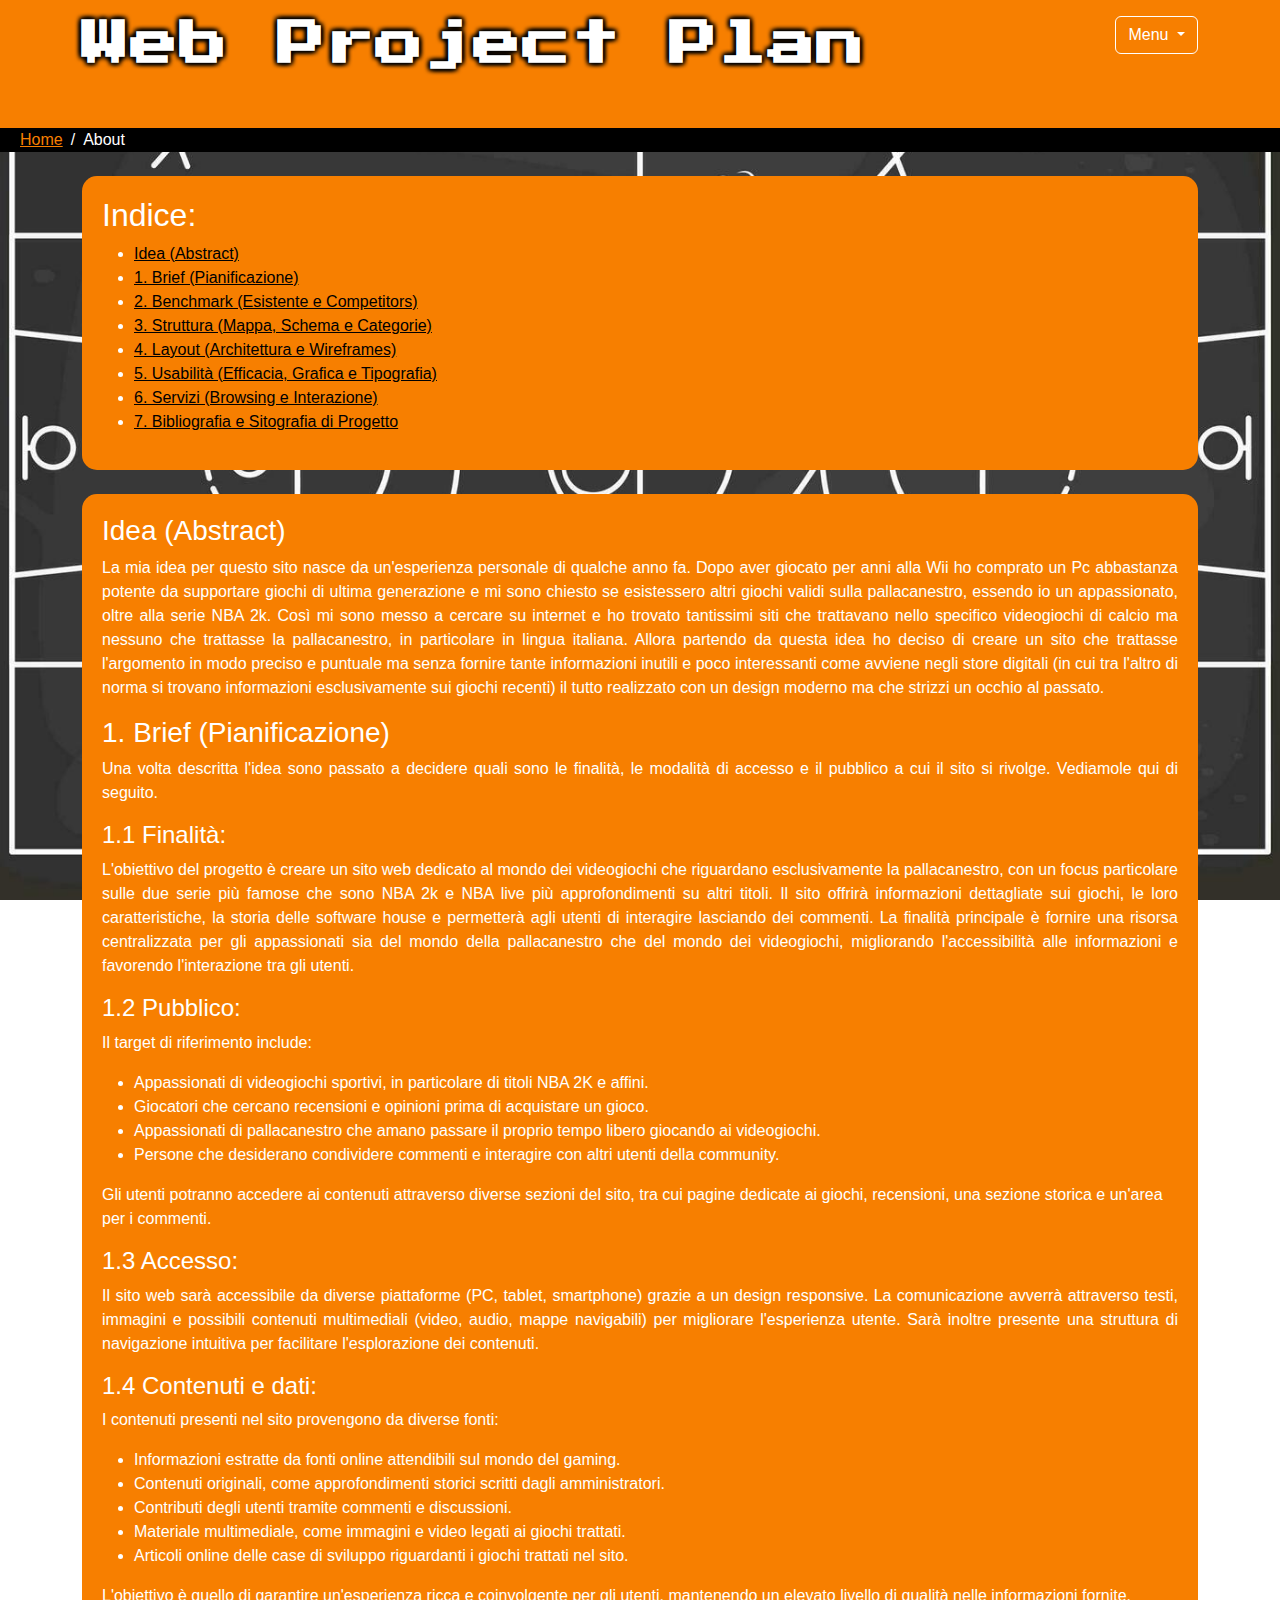
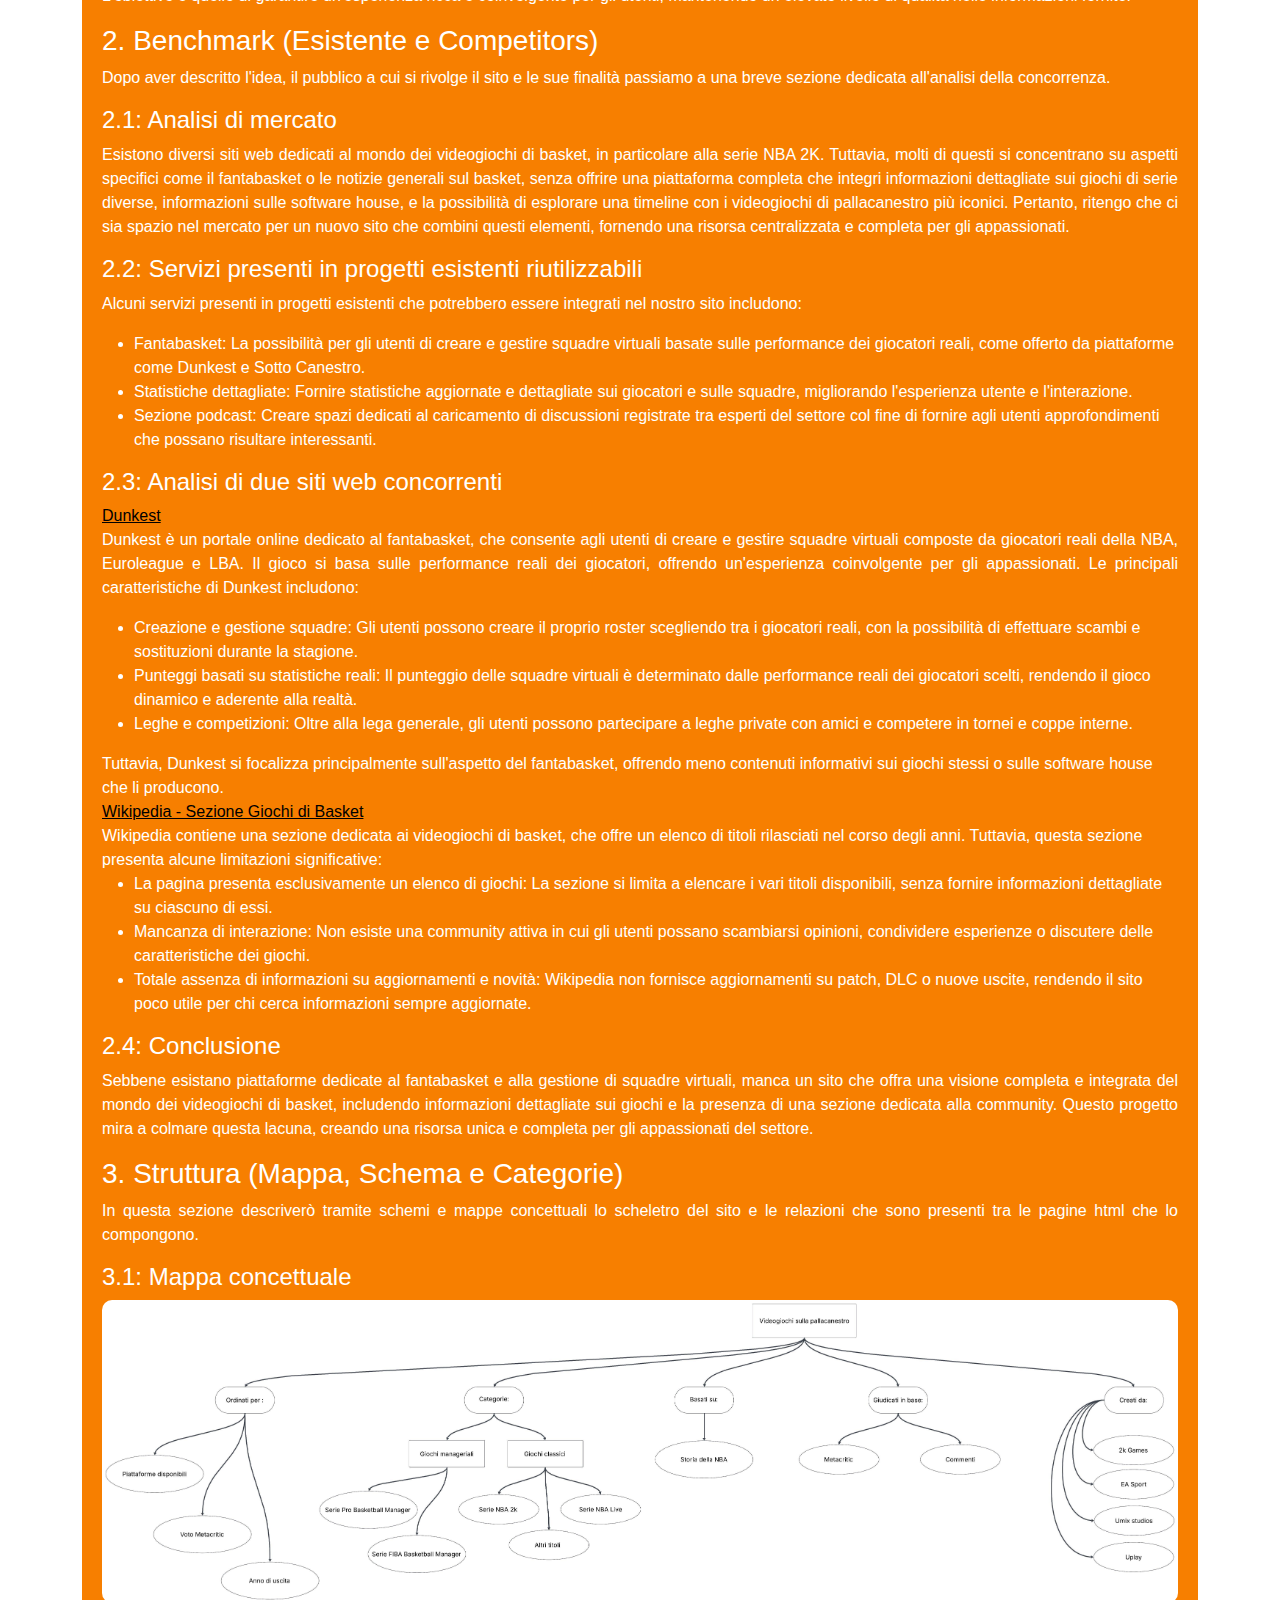
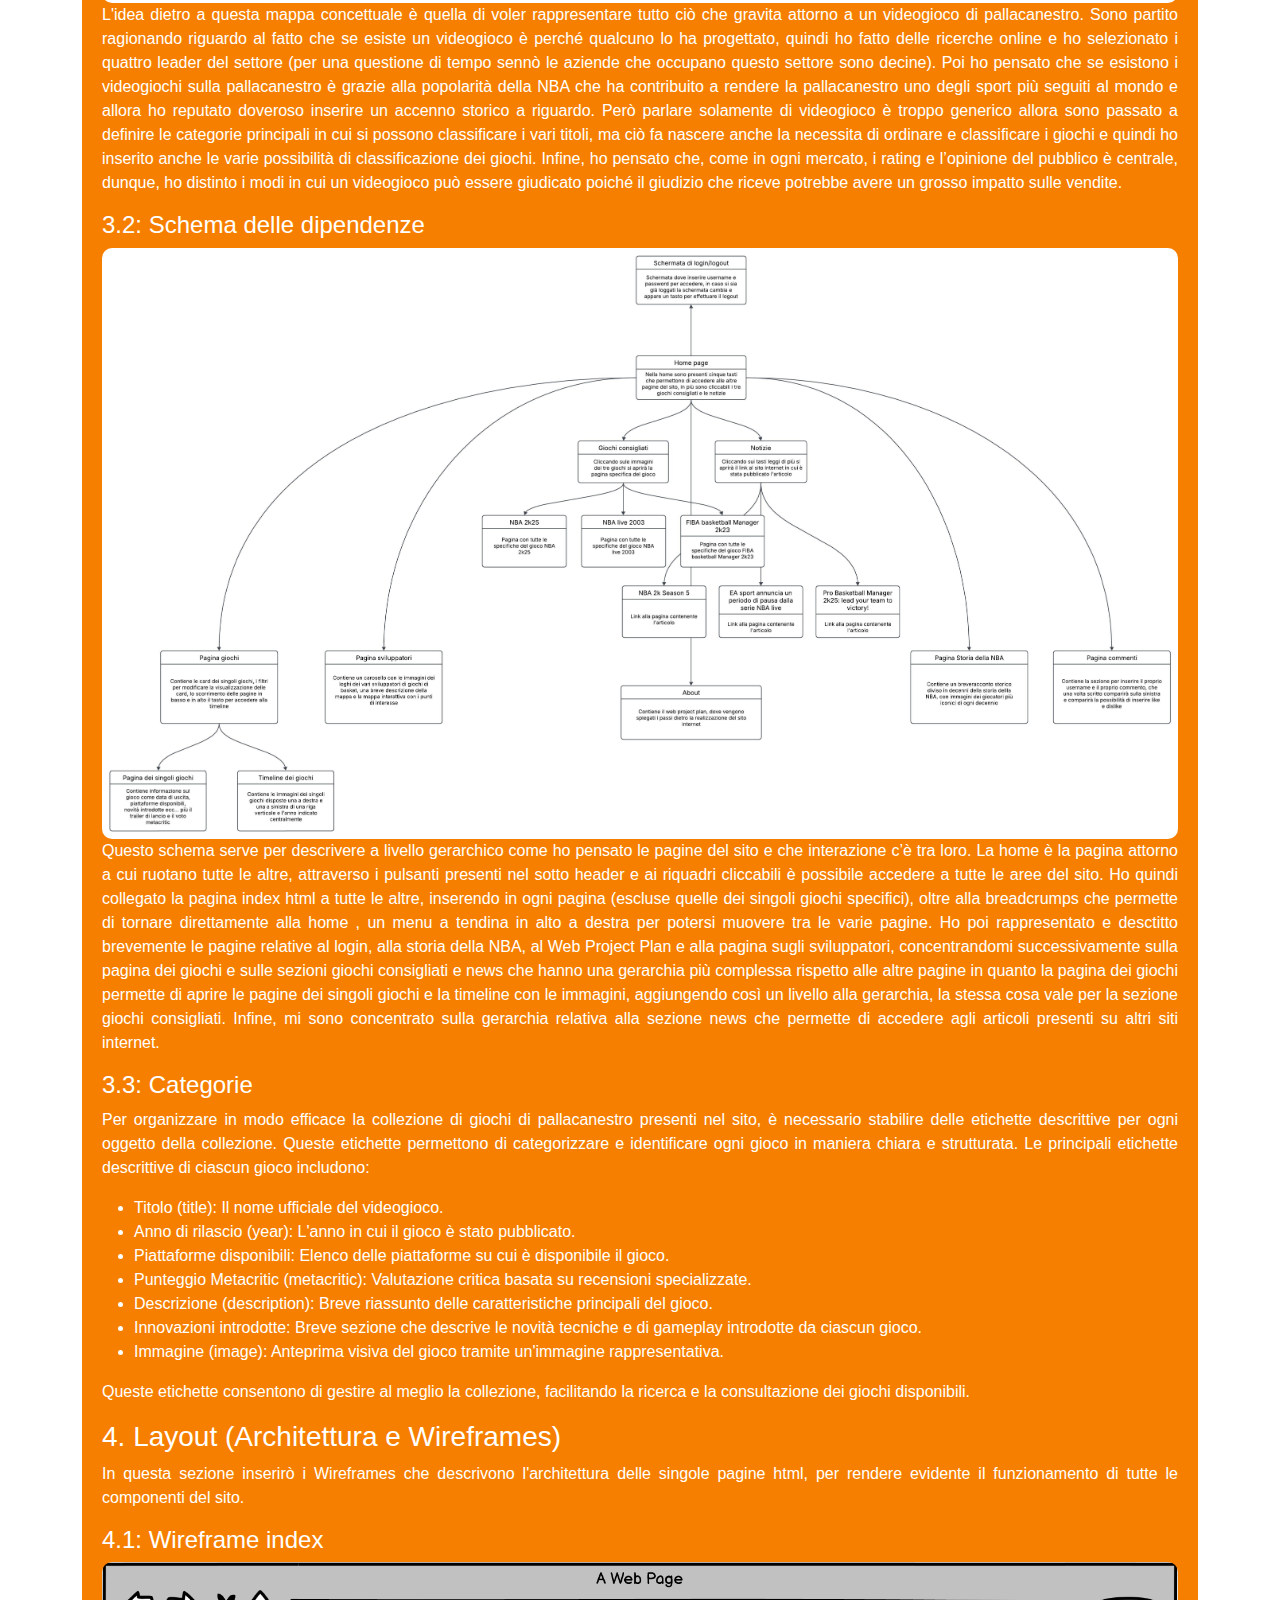
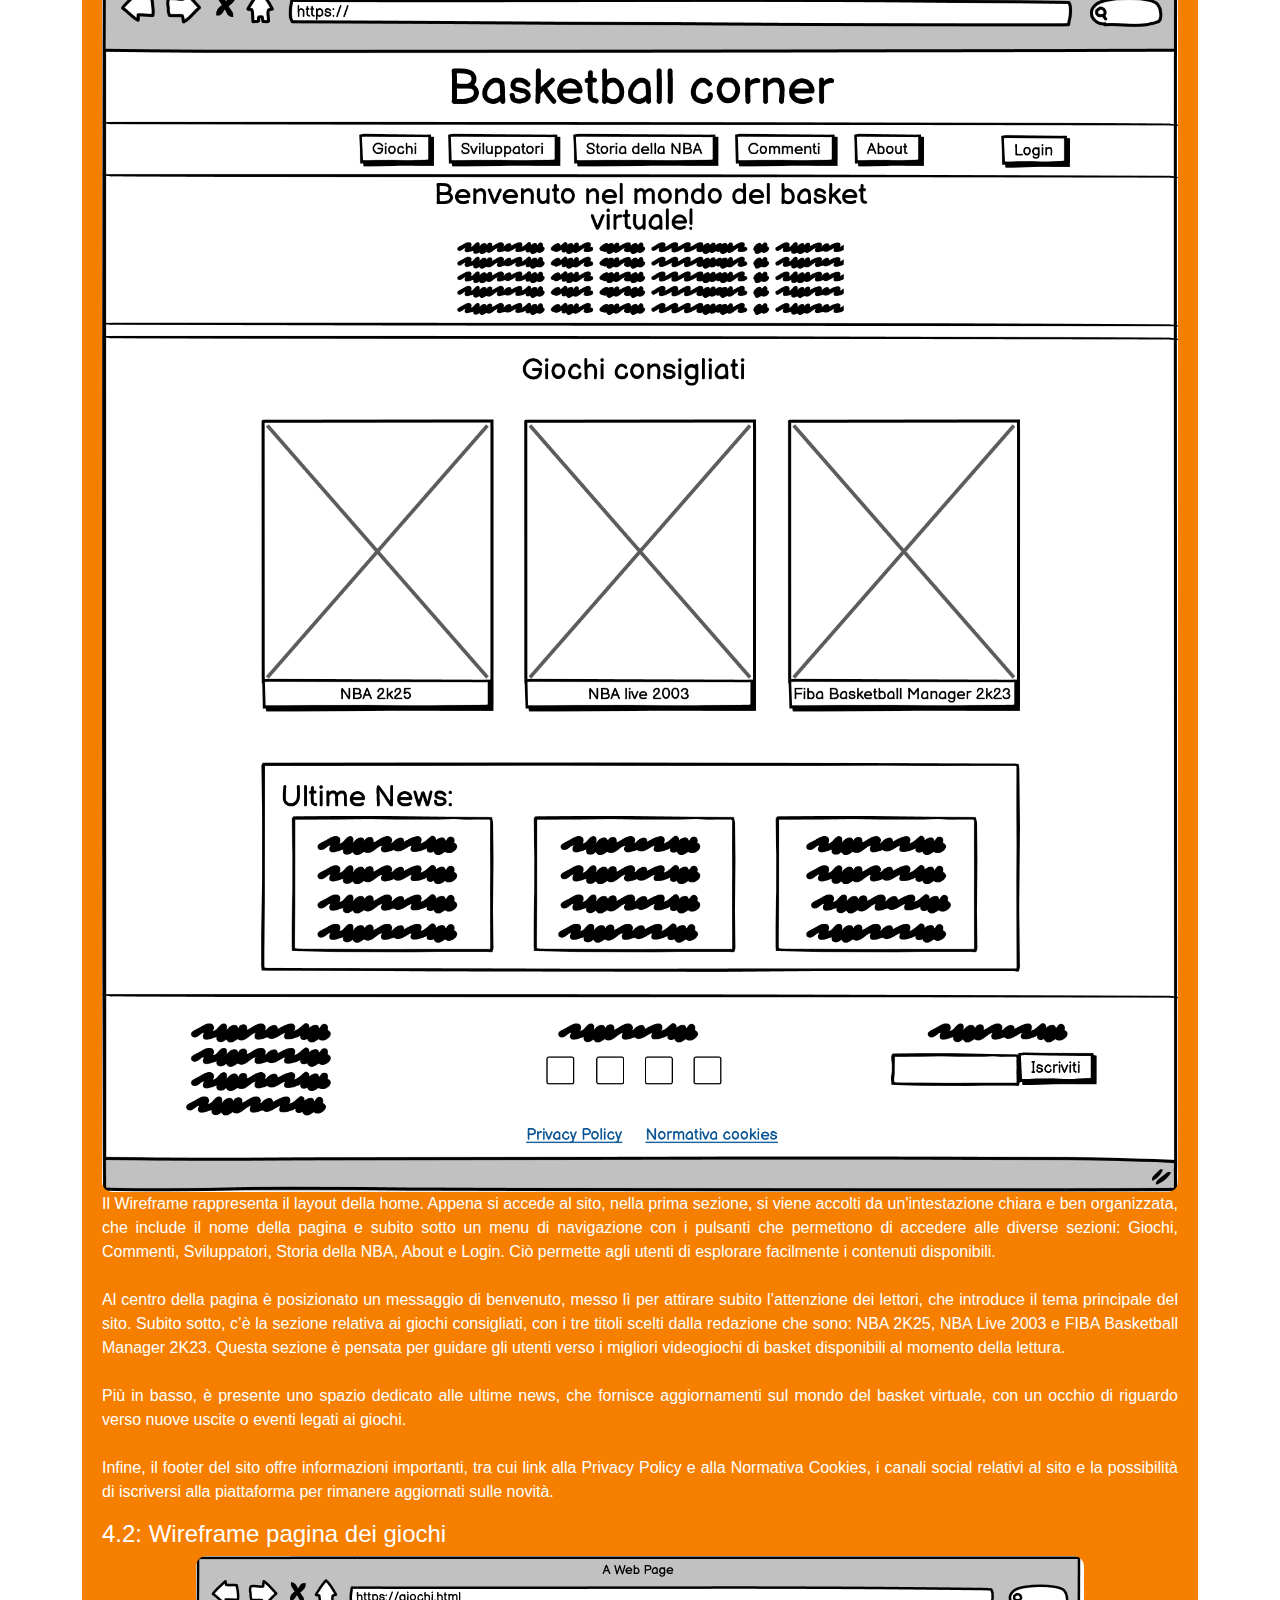
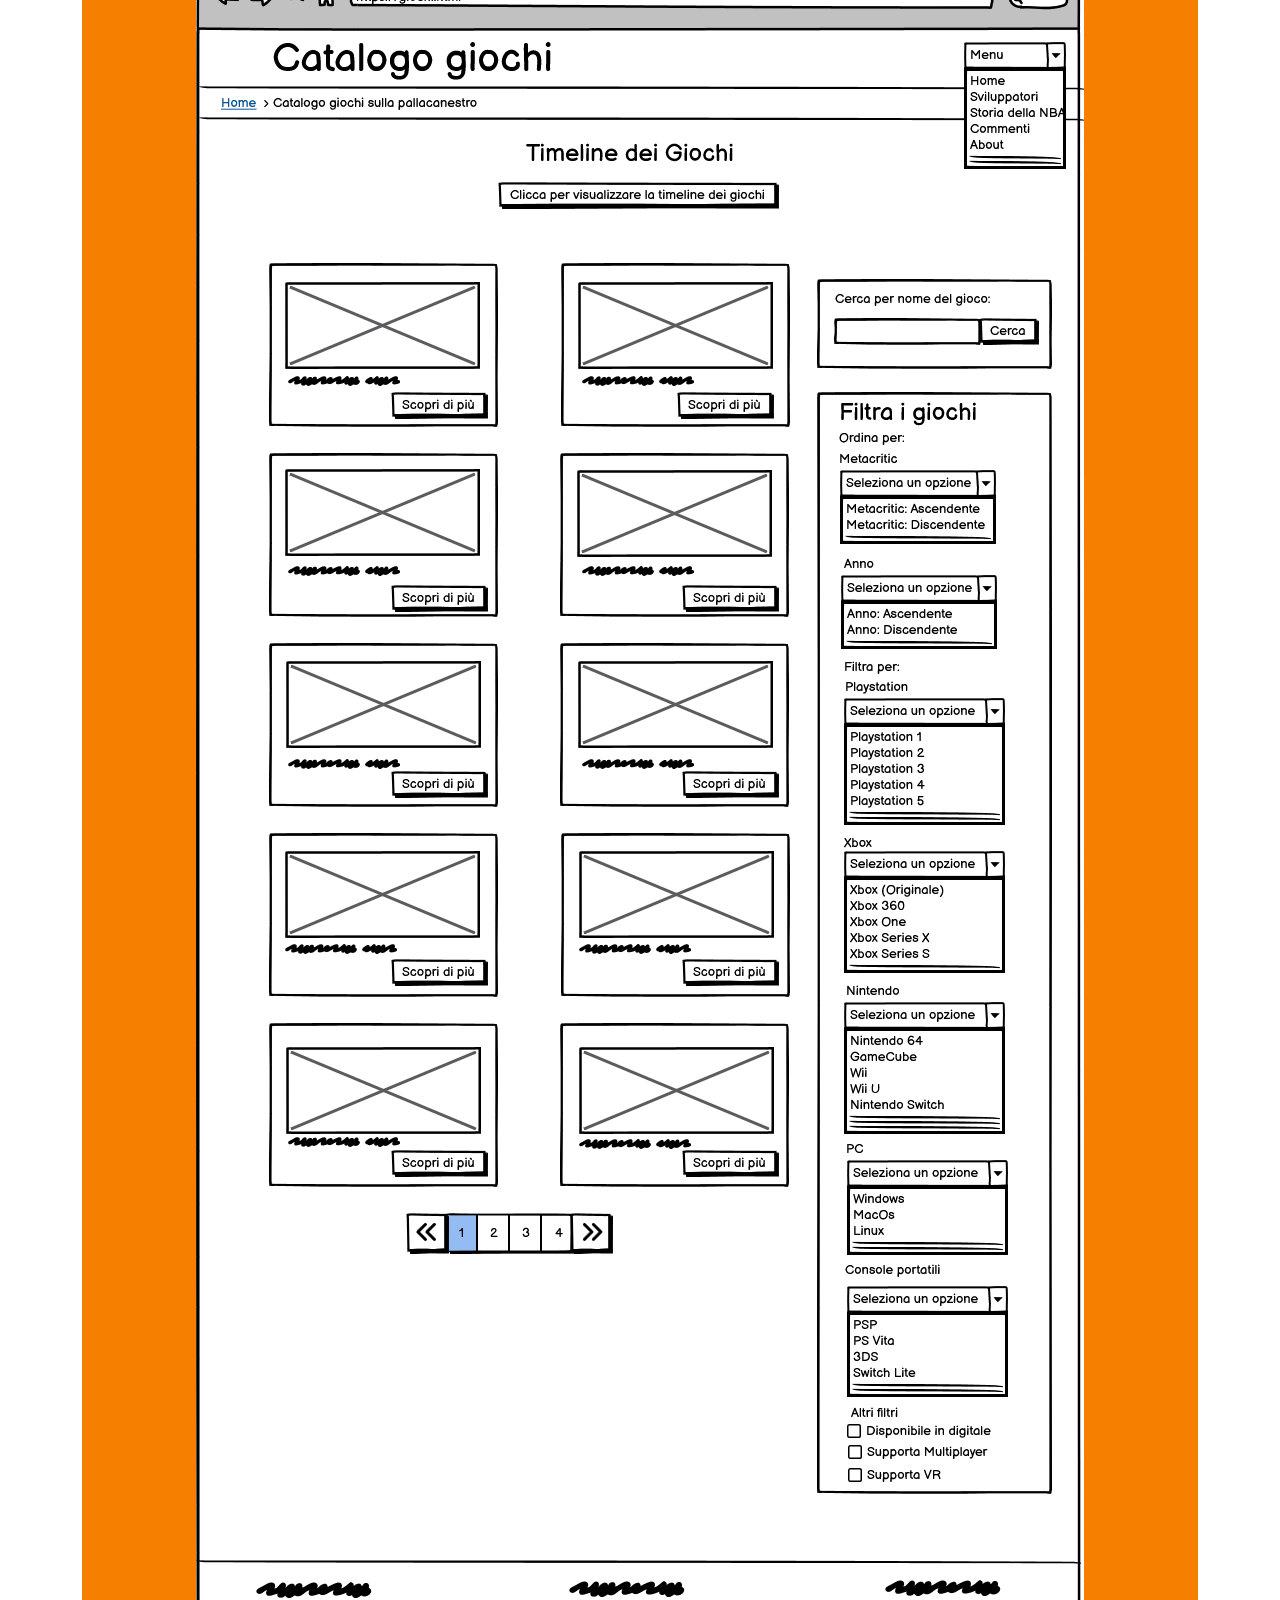
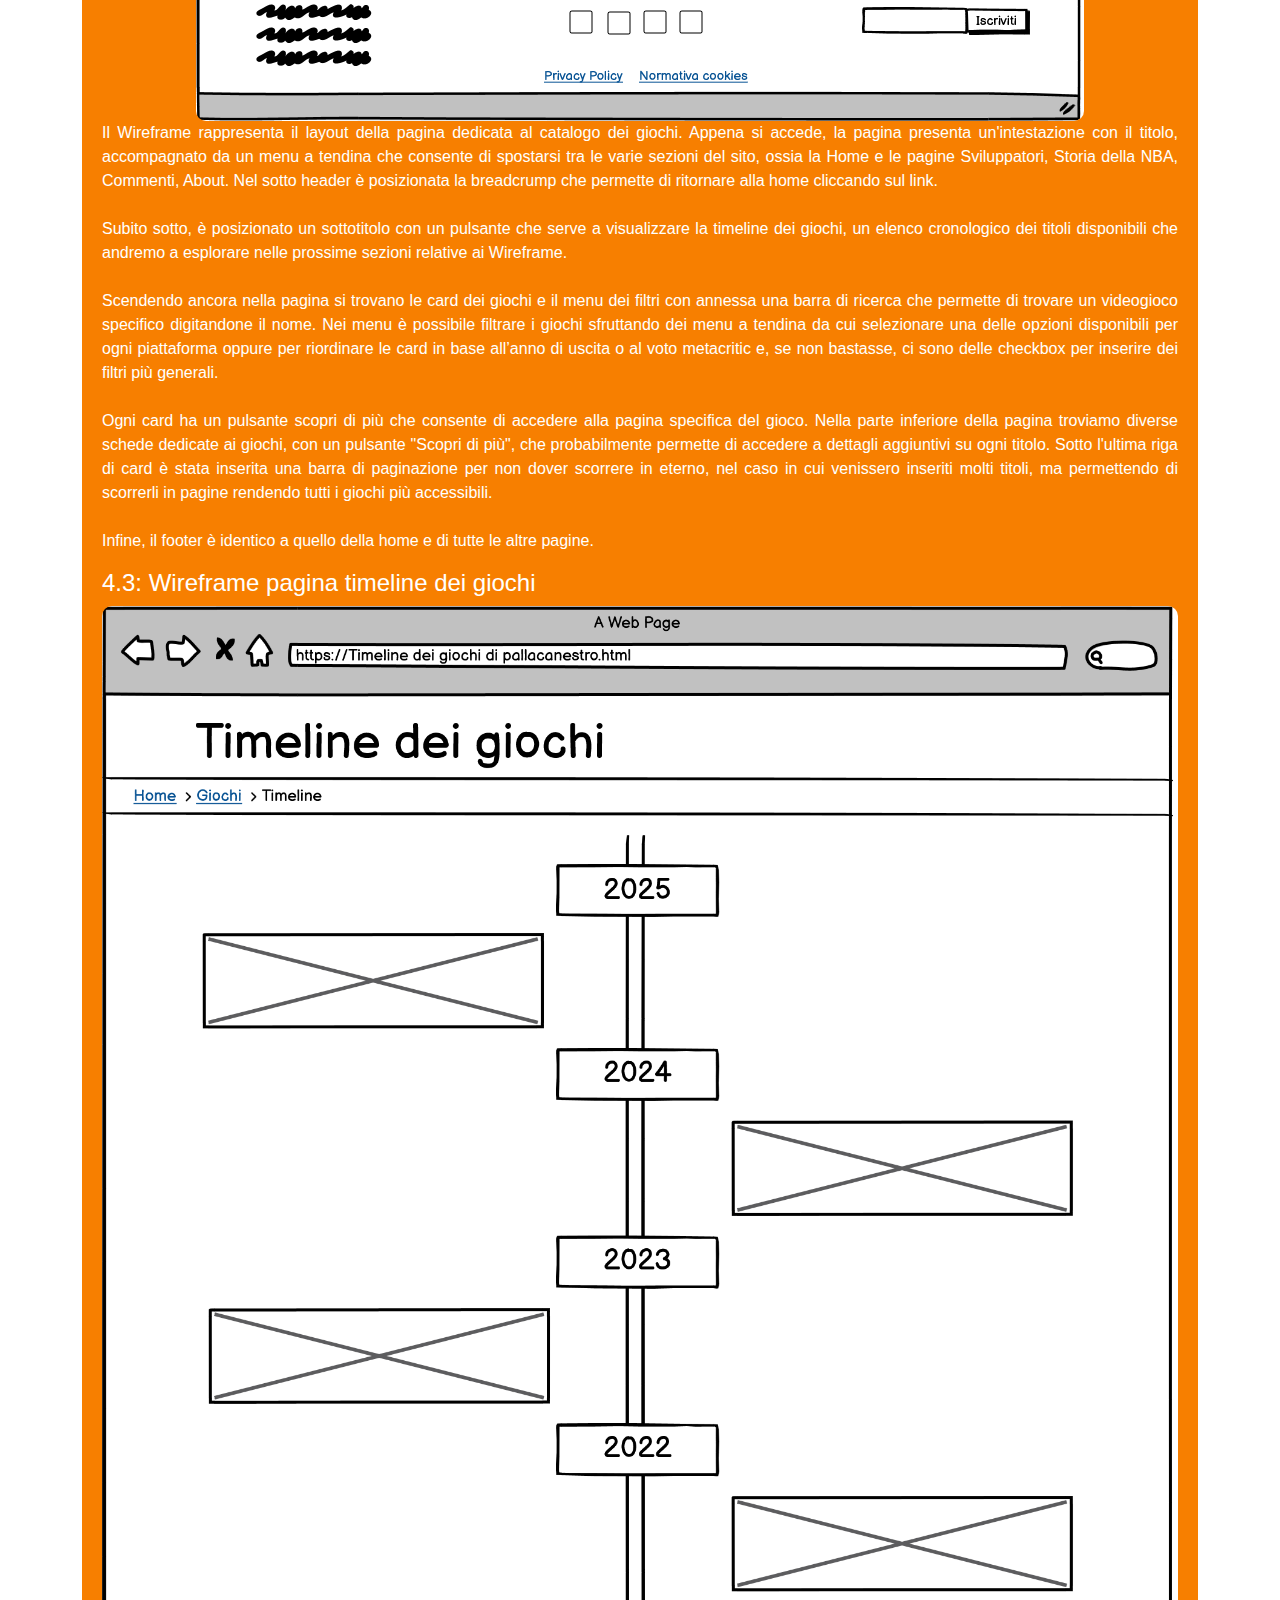
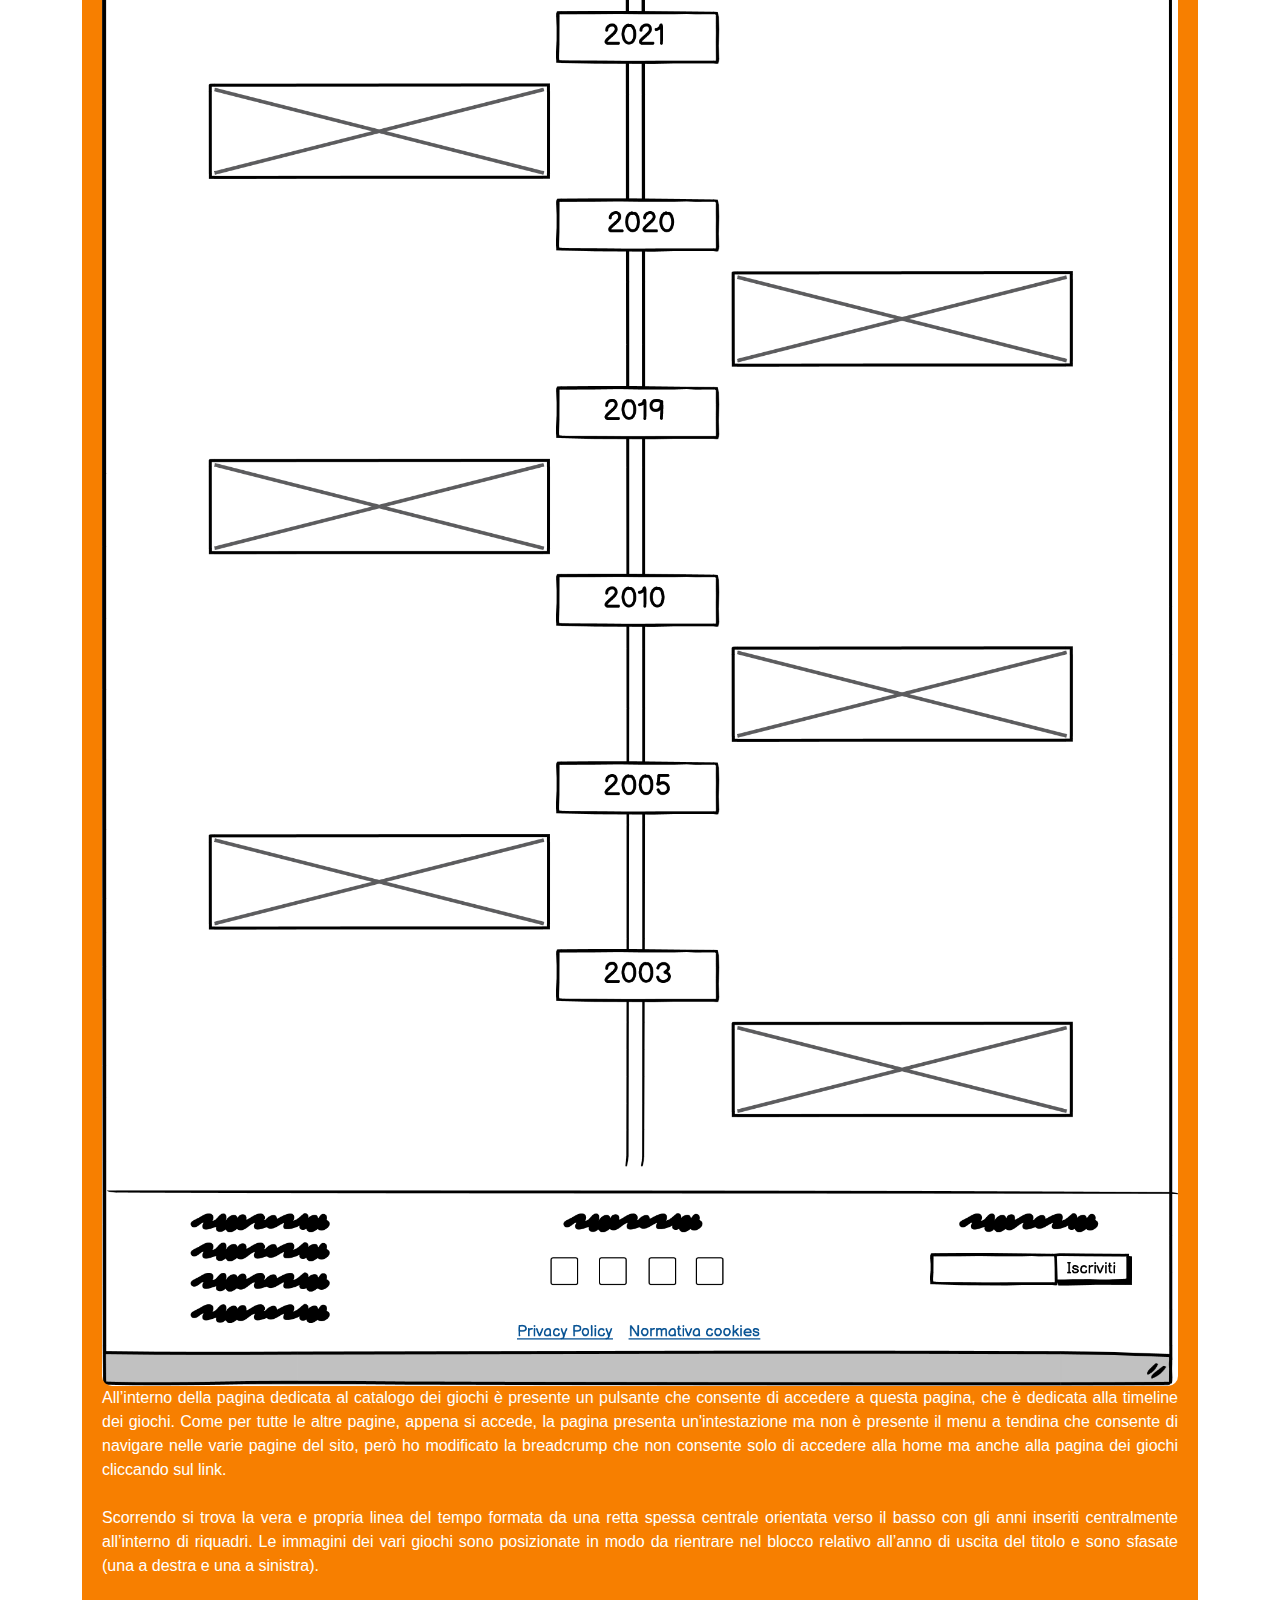
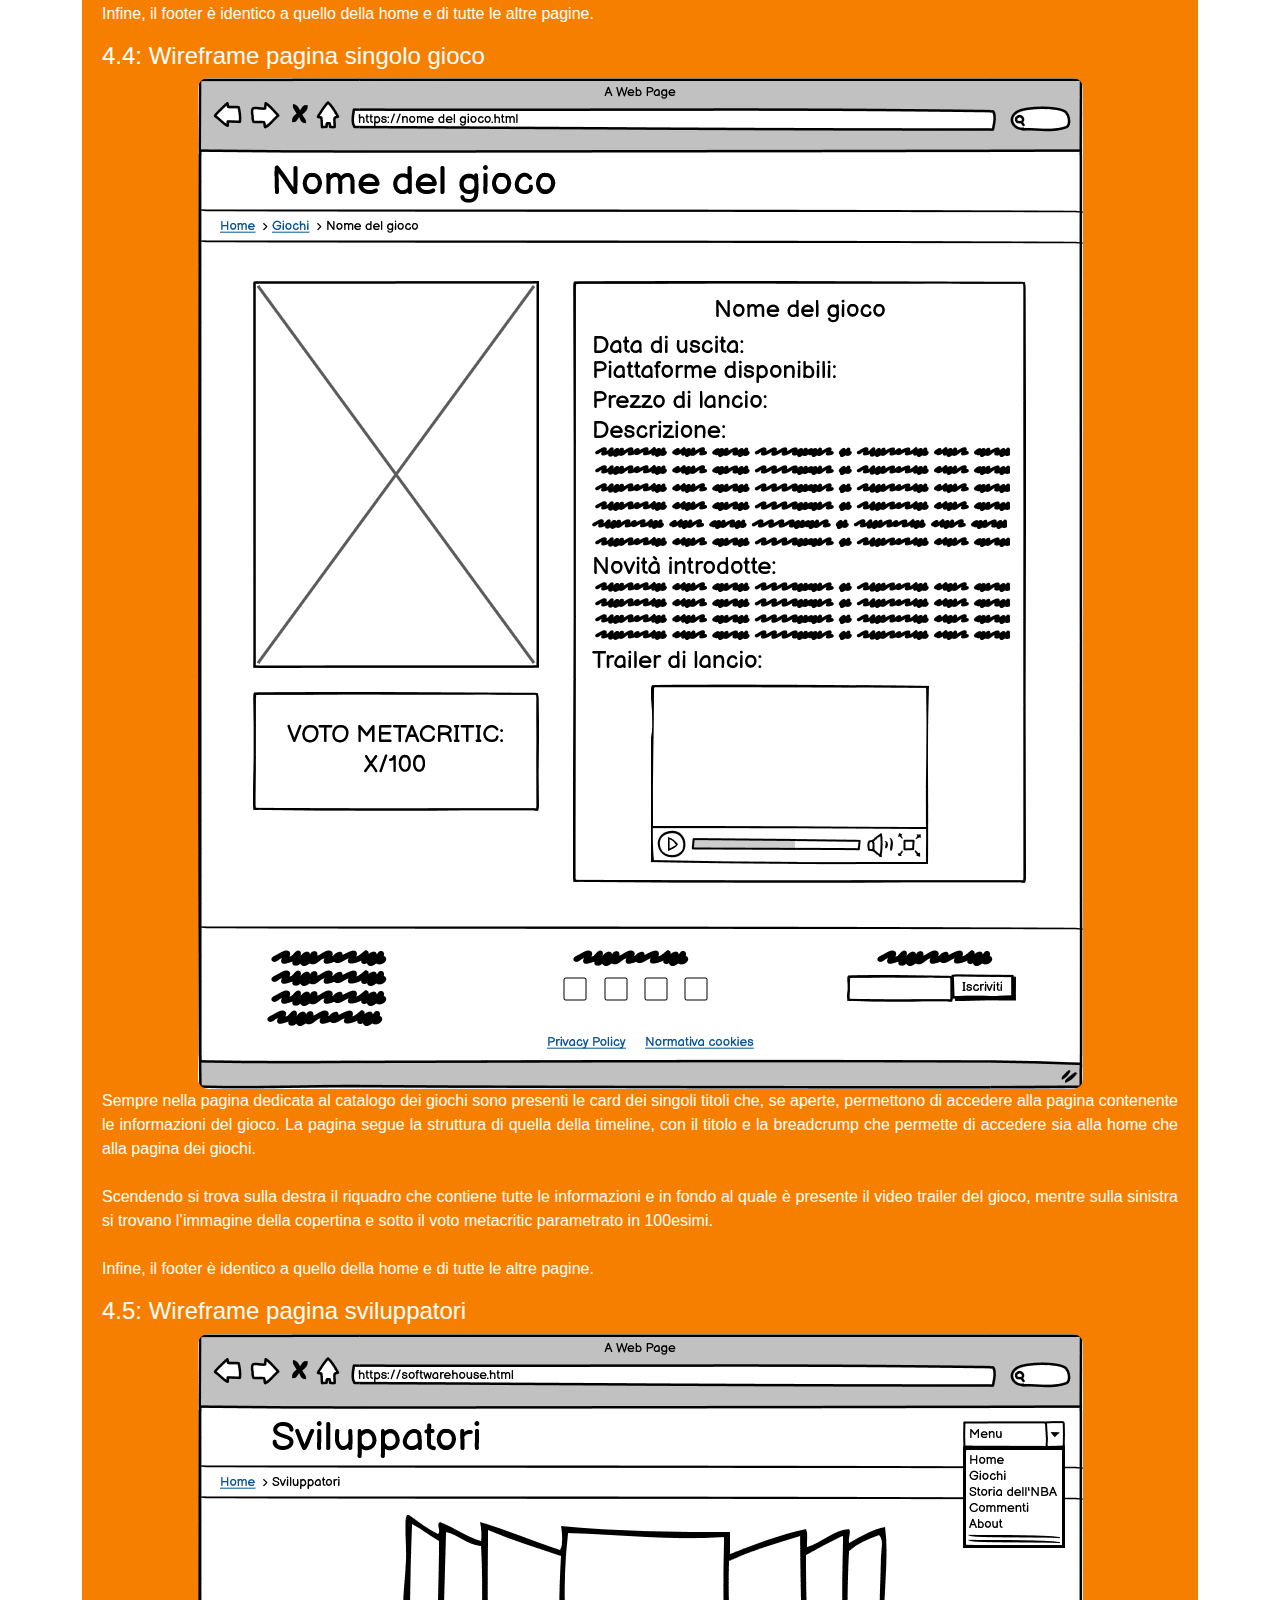
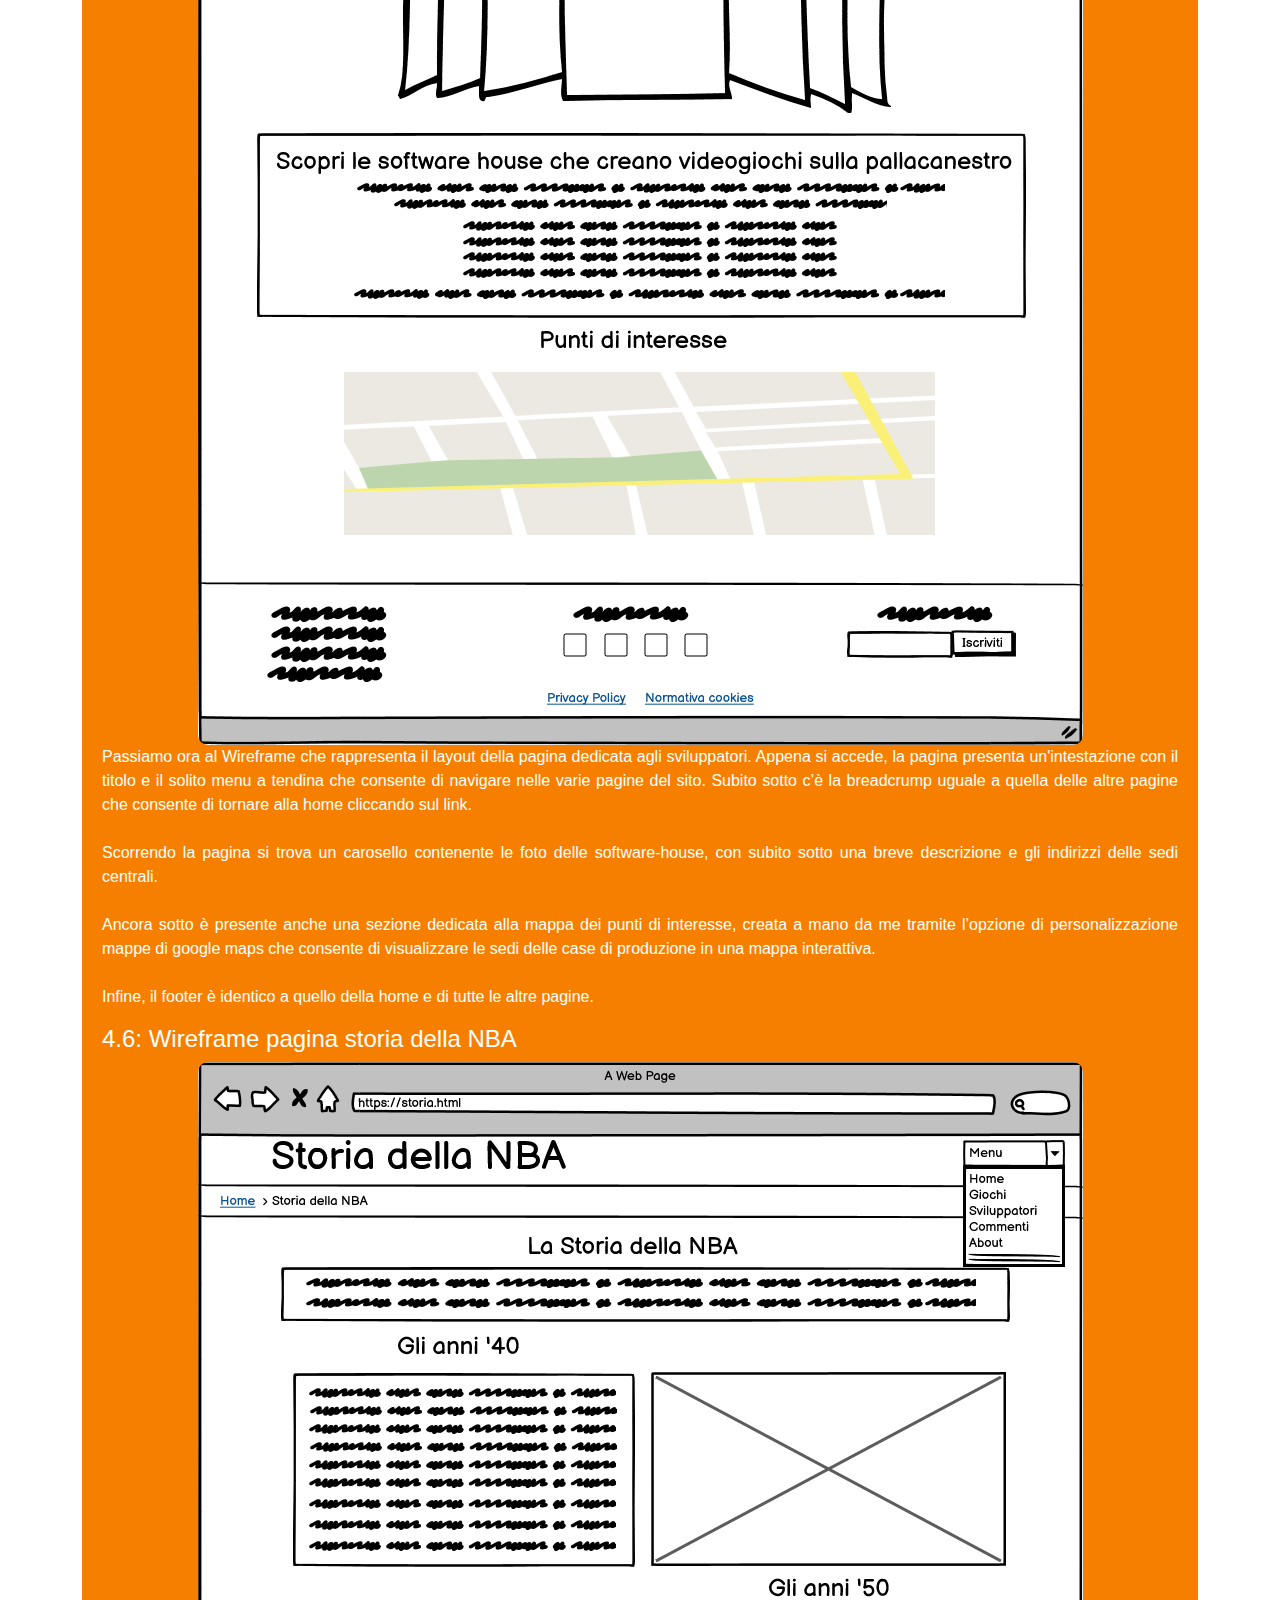
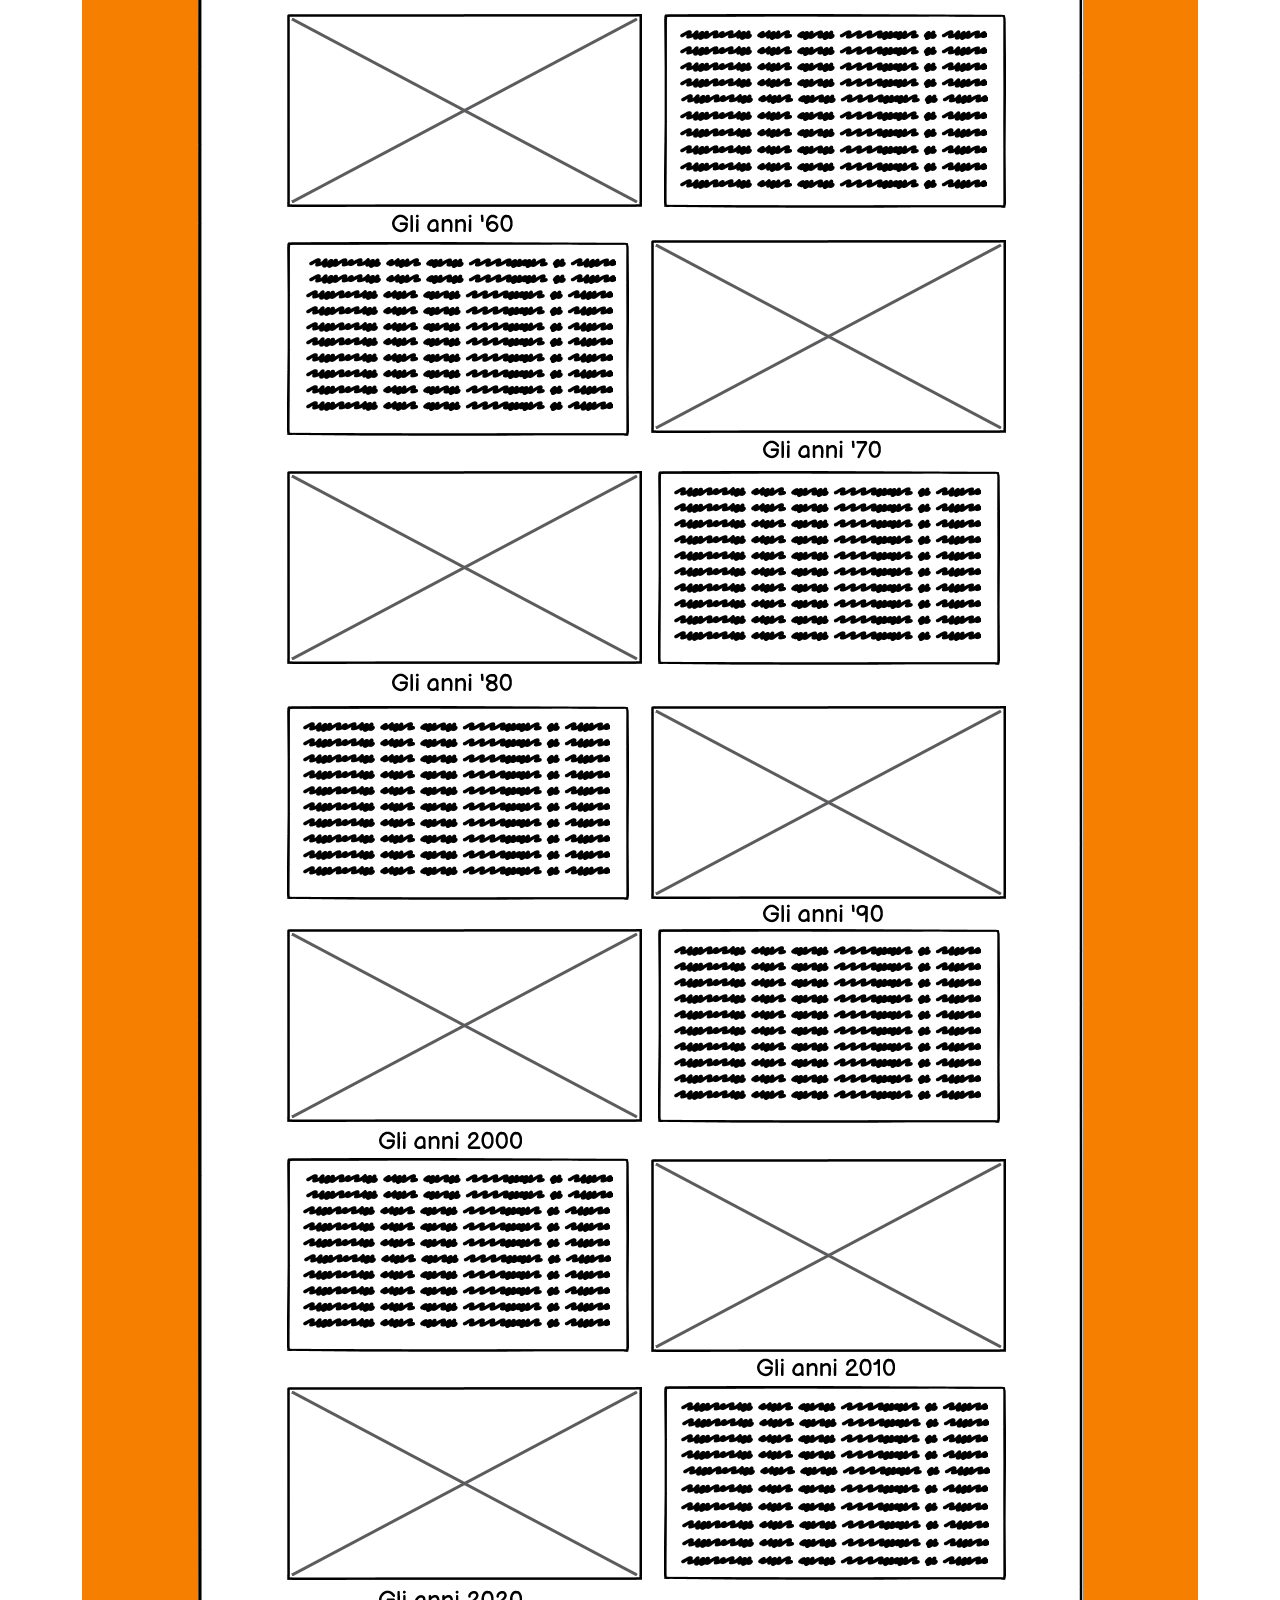
==== about.html @ 2c8c8f85 "Add files via upload" ====
<!DOCTYPE html>
<html lang="it">
<head>
    <meta charset="UTF-8">
    <meta name="viewport" content="width=device-width, initial-scale=1.0">
    <meta name="keywords" content="Basket, videogioco, pallacanestro, videogame, recensione, NBA, NBA 2k, NBA Live">
    <title>About</title>

    <!-- Dublin Core Metadata -->
    <meta name="DC.Title" content="About"/>
    <meta name="DC.Creator" content="Matteo Damaschi"/>
    <meta name="DC.Subject" content="Web Project Plan"/>
    <meta name="DC.Description" content="Descrizione e spiegazione dei vari passaggi che hanno portato alla realizzazione del sito."/>
    <meta name="DC.Publisher" content="Basketball Corner"/>
    <meta name="DC.Contributor" content="Matteo Damaschi"/>
    <meta name="DC.Date" content="2025-03-18"/>
    <meta name="DC.Type" content="Testo informativo, Immagini"/>
    <meta name="DC.Format" content="text/html"/>
    <meta name="DC.Identifier" content="https://www.Basketball-Corner.it/about"/>
    <meta name="DC.Source" content=""/>
    <meta name="DC.Language" content="it"/>
    <meta name="DC.Relation" content="https://www.Basketball-Corner.com/index.html"/>
    <meta name="DC.Rights" content="© 2025 Basketball Corner. Tutti i diritti riservati."/>

    <link href="https://cdn.jsdelivr.net/npm/bootstrap@5.1.0/dist/css/bootstrap.min.css" rel="stylesheet">
    <link rel="stylesheet" href="style.css">
</head>
 

    <body>     
        <header class="text-white p-3" style="background-color: #f77f00;">
            <div class="container d-flex justify-content-between">
                <h1>Web Project Plan</h1>
                <div class="dropdown">
                    <button class="btn btn-outline-light dropdown-toggle" type="button" id="dropdownMenuButton" data-bs-toggle="dropdown" aria-expanded="false">
                        Menu
                    </button>
                    <ul class="dropdown-menu" aria-labelledby="dropdownMenuButton">
                        <li><a class="dropdown-item" href="index.html">Home</a></li>
                        <li><a class="dropdown-item" href="giochi.html">Giochi</a></li>
                        <li><a class="dropdown-item" href="softwarehouse.html">Sviluppatori</a></li>
                        <li><a class="dropdown-item" href="storia.html">Storia della NBA</a></li>
                        <li><a class="dropdown-item" href="Commenti.html">Commenti</a></li>
                    </ul>
                </div>
            </div>
        </header>

           <!-- Sotto header con la breadcrumb -->
        <div class="text-white py-0.5 " style="background-color: black;">
            <nav aria-label="breadcrumb">
                <ol class="breadcrumb">
                    <li class="breadcrumb-item"><a href="index.html">Home</a></li>
                    <li class="breadcrumb-item active" aria-current="page">About</li>
                </ol>
            </nav>
        </div>

        <div class="container mt-4">
            <div class="content-box">
                <h2>Indice:</h2>
                <ul>
                    <li><a href="#idea">Idea (Abstract)</a></li>
                    <li><a href="#brief">1. Brief (Pianificazione)</a></li>
                    <li><a href="#benchmark">2. Benchmark (Esistente e Competitors)</a></li>
                    <li><a href="#struttura">3. Struttura (Mappa, Schema e Categorie)</a></li>
                    <li><a href="#layout">4. Layout (Architettura e Wireframes)</a></li>
                    <li><a href="#usabilita">5. Usabilità (Efficacia, Grafica e Tipografia)</a></li>
                    <li><a href="#servizi">6. Servizi (Browsing e Interazione)</a></li>
                    <li><a href="#bibliografia">7. Bibliografia e Sitografia di Progetto</a></li>
                </ul>
            </div>
        
            <div class="content-box mt-4">
                <h3 id="idea">Idea (Abstract)</h3>
                <p style="text-align: justify;">
                    La mia idea per questo sito nasce da un'esperienza personale di qualche anno fa. Dopo aver giocato per anni alla Wii ho comprato un Pc abbastanza
                    potente da supportare giochi di ultima generazione e mi sono chiesto se esistessero altri giochi validi sulla pallacanestro, essendo io un appassionato,
                    oltre alla serie NBA 2k. Così mi sono messo a cercare su internet e ho trovato tantissimi siti che trattavano nello specifico videogiochi di calcio ma
                    nessuno che trattasse la pallacanestro, in particolare in lingua italiana. Allora partendo da questa idea ho deciso di creare un sito che trattasse 
                    l'argomento in modo preciso e puntuale ma senza fornire tante informazioni inutili e poco interessanti come avviene negli store digitali (in cui tra l'altro
                    di norma si trovano informazioni esclusivamente sui giochi recenti) il tutto realizzato con un design moderno ma che strizzi un occhio al passato.
                </p>
                
                <h3 id="brief">1. Brief (Pianificazione)</h3>
                <p style="text-align: justify;">
                    Una volta descritta l'idea sono passato a decidere quali sono le finalità, le modalità di accesso e il pubblico a cui il sito si rivolge. Vediamole 
                    qui di seguito.
                </p>
                <h4>1.1 Finalità:</h4>
                <p style="text-align: justify;">
                   L'obiettivo del progetto è creare un sito web dedicato al mondo dei videogiochi che riguardano esclusivamente la pallacanestro, con un focus
                   particolare sulle due serie più famose che sono NBA 2k e NBA live più approfondimenti su altri titoli. Il sito offrirà informazioni dettagliate 
                   sui giochi, le loro caratteristiche, la storia delle software house e permetterà agli utenti di interagire lasciando dei commenti. La finalità 
                   principale è fornire una risorsa centralizzata per gli appassionati sia del mondo della pallacanestro che del mondo dei videogiochi, migliorando 
                   l'accessibilità alle informazioni e favorendo l'interazione tra gli utenti.
                </p>
                <h4>1.2 Pubblico:</h4>
                <p style="text-align: justify;">
                    Il target di riferimento include:
                   <ul>
                       <li>Appassionati di videogiochi sportivi, in particolare di titoli NBA 2K e affini.</li>
                       <li>Giocatori che cercano recensioni e opinioni prima di acquistare un gioco.</li>
                       <li>Appassionati di pallacanestro che amano passare il proprio tempo libero giocando ai videogiochi.</li>
                       <li>Persone che desiderano condividere commenti e interagire con altri utenti della community.</li>
                    </ul>
                    Gli utenti potranno accedere ai contenuti attraverso diverse sezioni del sito, tra cui pagine dedicate ai giochi, recensioni, una sezione storica 
                    e un'area per i commenti.
                </p>
                <h4>1.3 Accesso:</h4>
                <p style="text-align: justify;">
                    Il sito web sarà accessibile da diverse piattaforme (PC, tablet, smartphone) grazie a un design responsive. La comunicazione avverrà attraverso 
                    testi, immagini e possibili contenuti multimediali (video, audio, mappe navigabili) per migliorare l'esperienza utente. Sarà inoltre presente una 
                    struttura di navigazione intuitiva per facilitare l'esplorazione dei contenuti.
                </p>
                <h4>1.4 Contenuti e dati:</h4>
                <p style="text-align: justify;">
                    I contenuti presenti nel sito provengono da diverse fonti:
                    <ul>
                        <li>Informazioni estratte da fonti online attendibili sul mondo del gaming.</li>
                    	<li>Contenuti originali, come approfondimenti storici scritti dagli amministratori.</li>
                    	<li>Contributi degli utenti tramite commenti e discussioni.</li>
                    	<li>Materiale multimediale, come immagini e video legati ai giochi trattati.</li>
                    	<li>Articoli online delle case di sviluppo riguardanti i giochi trattati nel sito.</li>
                    </ul>                
                L'obiettivo è quello di garantire un'esperienza ricca e coinvolgente per gli utenti, mantenendo un elevato livello di qualità nelle informazioni fornite.
                </p>
                
                <h3 id="benchmark">2. Benchmark (Esistente e Competitors)</h3>
                <p style="text-align: justify;"> 
                    Dopo aver descritto l'idea, il pubblico a cui si rivolge il sito e le sue finalità passiamo a una breve sezione dedicata all'analisi della concorrenza.
                <h4>2.1: Analisi di mercato</h4>
                <p style="text-align: justify;">                    	
                    Esistono diversi siti web dedicati al mondo dei videogiochi di basket, in particolare alla serie NBA 2K. Tuttavia, molti di questi si concentrano su 
                    aspetti specifici come il fantabasket o le notizie generali sul basket, senza offrire una piattaforma completa che integri informazioni dettagliate 
                    sui giochi di serie diverse, informazioni sulle software house, e la possibilità di esplorare una timeline con i videogiochi di pallacanestro più 
                    iconici. Pertanto, ritengo che ci sia  spazio nel mercato per un nuovo sito che combini questi elementi, fornendo una risorsa centralizzata e completa 
                    per gli appassionati. 
                </p>
                <h4>2.2: Servizi presenti in progetti esistenti riutilizzabili</h4>
                <p style="text-align: justify;">   
                    Alcuni servizi presenti in progetti esistenti che potrebbero essere integrati nel nostro sito includono:
                    <ul>
                        <li>Fantabasket: La possibilità per gli utenti di creare e gestire squadre virtuali basate sulle performance dei giocatori reali, come offerto da piattaforme come Dunkest e Sotto Canestro.</li> 
                        <li>Statistiche dettagliate: Fornire statistiche aggiornate e dettagliate sui giocatori e sulle squadre, migliorando l'esperienza utente e l'interazione.</li>
                        <li>Sezione podcast: Creare spazi dedicati al caricamento di discussioni registrate tra esperti del settore col fine di fornire agli utenti approfondimenti che possano risultare interessanti.</li>
                    </ul>
                </p>
                <h4>2.3: Analisi di due siti web concorrenti</h4>
                <p style="text-align: justify;">
                <a href="https://www.dunkest.com" target="_blank">Dunkest</a>
                <br>Dunkest è un portale online dedicato al fantabasket, che consente agli utenti di creare e gestire squadre virtuali composte da giocatori reali della 
                    NBA, Euroleague e LBA. Il gioco si basa sulle performance reali dei giocatori, offrendo un'esperienza coinvolgente per gli appassionati. Le 
                    principali caratteristiche di Dunkest includono: 
                    <ul>
                    	<li>Creazione e gestione squadre: Gli utenti possono creare il proprio roster scegliendo tra i giocatori reali, con la possibilità di effettuare scambi e sostituzioni durante la stagione.</li> 
                    	<li>Punteggi basati su statistiche reali: Il punteggio delle squadre virtuali è determinato dalle performance reali dei giocatori scelti, rendendo il gioco dinamico e aderente alla realtà.</li> 
                    	<li>Leghe e competizioni: Oltre alla lega generale, gli utenti possono partecipare a leghe private con amici e competere in tornei e coppe interne.</li> 
                    </ul>
                    Tuttavia, Dunkest si focalizza principalmente sull'aspetto del fantabasket, offrendo meno contenuti informativi sui giochi stessi o sulle software house che li producono. 
                <br><a href="https://it.wikipedia.org/wiki/Categoria:Videogiochi_di_pallacanestro" target="_blank">Wikipedia - Sezione Giochi di Basket</a>                    
                <br>Wikipedia contiene una sezione dedicata ai videogiochi di basket, che offre un elenco di titoli rilasciati nel corso degli anni. Tuttavia, questa sezione presenta alcune limitazioni significative:
                    <ul>
                    	<li>La pagina presenta esclusivamente un elenco di giochi: La sezione si limita a elencare i vari titoli disponibili, senza fornire informazioni dettagliate su ciascuno di essi.</li>
                    	<li>Mancanza di interazione: Non esiste una community attiva in cui gli utenti possano scambiarsi opinioni, condividere esperienze o discutere delle caratteristiche dei giochi.</li>
                    	<li>Totale assenza di informazioni su aggiornamenti e novità: Wikipedia non fornisce aggiornamenti su patch, DLC o nuove uscite, rendendo il sito poco utile per chi cerca informazioni sempre aggiornate.</li>
                    </ul>
                </p>
                <h4>2.4: Conclusione</h4>    
                <p style="text-align: justify;">
                    Sebbene esistano piattaforme dedicate al fantabasket e alla gestione di squadre virtuali, manca un sito che offra una visione completa e integrata 
                    del mondo dei videogiochi di basket, includendo informazioni dettagliate sui giochi e la presenza di una sezione dedicata alla community. Questo 
                    progetto mira a colmare questa lacuna, creando una risorsa unica e completa per gli appassionati del settore.
                </p>
                
                <h3 id="struttura">3. Struttura (Mappa, Schema e Categorie)</h3>
                <p style="text-align: justify;">
                    In questa sezione descriverò tramite schemi e mappe concettuali lo scheletro del sito e le relazioni che sono presenti tra le pagine html che lo compongono.
                </p>
                <h4>3.1: Mappa concettuale</h4> 
                <img src="Immagini/Mappa concettuale.jpeg" alt="Mappa concettuale" style="display: block; margin: 0 auto;">
                <p style="text-align: justify;">
                    L'idea dietro a questa mappa concettuale è quella di voler rappresentare tutto ciò che gravita attorno a un videogioco di pallacanestro. Sono 
                    partito ragionando riguardo al fatto che se esiste un videogioco è perché qualcuno lo ha progettato, quindi ho fatto delle ricerche online e ho 
                    selezionato i quattro leader del settore (per una questione di tempo sennò le aziende che occupano questo settore sono decine). Poi ho pensato che 
                    se esistono i videogiochi sulla pallacanestro è grazie alla popolarità della NBA che ha contribuito a rendere la pallacanestro uno degli sport più 
                    seguiti al mondo e allora ho reputato doveroso inserire un accenno storico a riguardo. Però parlare solamente di videogioco è troppo generico allora 
                    sono passato a definire le categorie principali in cui si possono classificare i vari titoli, ma ciò fa nascere anche la necessita di ordinare e 
                    classificare i giochi e quindi ho inserito anche le varie possibilità di classificazione dei giochi. Infine, ho pensato che, come in ogni mercato, i 
                    rating e l’opinione del pubblico è centrale, dunque, ho distinto i modi in cui un videogioco può essere giudicato poiché il giudizio che riceve 
                    potrebbe avere un grosso impatto sulle vendite.
                </p>
                <h4>3.2: Schema delle dipendenze</h4> 
                <img src="Immagini/Schema delle dipendenze.jpeg" alt="Schema delle dipendenze" style="display: block; margin: 0 auto;">
                <p style="text-align: justify;">
                    Questo schema serve per descrivere a livello gerarchico come ho pensato le pagine del sito e che interazione c’è tra loro. La home è la pagina 
                    attorno a cui ruotano tutte le altre, attraverso i pulsanti presenti nel sotto header e ai riquadri cliccabili è possibile accedere a tutte le aree 
                    del sito. Ho quindi collegato la pagina index html a tutte le altre, inserendo in ogni pagina (escluse quelle dei singoli giochi specifici), oltre 
                    alla breadcrumps che permette di tornare direttamente alla home , un menu a tendina in alto a destra per potersi muovere tra le varie pagine. Ho poi 
                    rappresentato e desctitto brevemente le pagine relative al login, alla storia della NBA, al Web Project Plan e alla pagina sugli sviluppatori, 
                    concentrandomi successivamente sulla pagina dei giochi e sulle sezioni giochi consigliati e news che hanno una gerarchia più complessa rispetto alle 
                    altre pagine in quanto la pagina dei giochi permette di aprire le pagine dei singoli giochi e la timeline con le immagini, aggiungendo così un 
                    livello alla gerarchia, la stessa cosa vale per la sezione giochi consigliati. Infine, mi sono concentrato sulla gerarchia relativa alla sezione 
                    news che permette di accedere agli articoli presenti su altri siti internet.
                </p>
                <h4>3.3: Categorie</h4> 
                <p style="text-align: justify;">
                    Per organizzare in modo efficace la collezione di giochi di pallacanestro presenti nel sito, è necessario stabilire delle etichette descrittive per ogni oggetto della collezione. Queste etichette permettono di categorizzare e identificare ogni gioco in maniera chiara e strutturata.
                    Le principali etichette descrittive di ciascun gioco includono:
                    <ul>
                        <li>Titolo (title): Il nome ufficiale del videogioco. </li>
                        <li>Anno di rilascio (year): L'anno in cui il gioco è stato pubblicato. </li>
                        <li>Piattaforme disponibili: Elenco delle piattaforme su cui è disponibile il gioco. </li>
                        <li>Punteggio Metacritic (metacritic): Valutazione critica basata su recensioni specializzate. </li>
                        <li>Descrizione (description): Breve riassunto delle caratteristiche principali del gioco. </li>
                        <li>Innovazioni introdotte: Breve sezione che descrive le novità tecniche e di gameplay introdotte da ciascun gioco.</li>
                        <li>Immagine (image): Anteprima visiva del gioco tramite un'immagine rappresentativa. </li>
                    </ul>   
                    Queste etichette consentono di gestire al meglio la collezione, facilitando la ricerca e la consultazione dei giochi disponibili.
                </p>
                
                <h3 id="layout">4. Layout (Architettura e Wireframes)</h3>
                <p style="text-align: justify;">
                    In questa sezione inserirò i Wireframes che descrivono l'architettura delle singole pagine html, per rendere evidente il funzionamento di tutte le 
                    componenti del sito.
                </p>
                <h4>4.1: Wireframe index</h4> 
                <img src="Immagini/Wireframe index.png" alt="Wireframe index" style="display: block; margin: 0 auto;">
                <p style="text-align: justify;">
                    Il Wireframe rappresenta il layout della home. Appena si accede al sito, nella prima sezione, si viene accolti da un'intestazione chiara e ben 
                    organizzata, che include il nome della pagina e subito sotto un menu di navigazione con i pulsanti che permettono di accedere alle diverse sezioni: 
                    Giochi, Commenti, Sviluppatori, Storia della NBA, About e Login. Ciò permette agli utenti di esplorare facilmente i contenuti disponibili.
                <br>
                <br>Al centro della pagina è posizionato un messaggio di benvenuto, messo lì per attirare subito l’attenzione dei lettori, che introduce il tema 
                principale del sito. Subito sotto, c’è la sezione relativa ai giochi consigliati, con i tre titoli scelti dalla redazione che sono: NBA 2K25, NBA Live 
                2003 e FIBA Basketball Manager 2K23. Questa sezione è pensata per guidare gli utenti verso i migliori videogiochi di basket disponibili al momento della 
                lettura.
                <br>
                <br>Più in basso, è presente uno spazio dedicato alle ultime news, che fornisce aggiornamenti sul mondo del basket virtuale, con un occhio di riguardo 
                    verso nuove uscite o eventi legati ai giochi.
                <br>
                <br>Infine, il footer del sito offre informazioni importanti, tra cui link alla Privacy Policy e alla Normativa Cookies, i canali social relativi al 
                sito e la possibilità di iscriversi alla piattaforma per rimanere aggiornati sulle novità.
                </p>

                <h4>4.2: Wireframe pagina dei giochi</h4> 
                <img src="Immagini/Wireframe Giochi.png" alt="Wireframe Giochi" style="display: block; margin: 0 auto;">
                <p style="text-align: justify;">
                    Il Wireframe rappresenta il layout della pagina dedicata al catalogo dei giochi. Appena si accede, la pagina presenta un'intestazione con il titolo, 
                    accompagnato da un menu a tendina che consente di spostarsi tra le varie sezioni del sito, ossia la Home e le pagine Sviluppatori, Storia della NBA, 
                    Commenti, About. Nel sotto header è posizionata la breadcrump che permette di ritornare alla home cliccando sul link.
                <br>
                <br>Subito sotto, è posizionato un sottotitolo con un pulsante che serve a visualizzare la timeline dei giochi, un elenco cronologico dei titoli disponibili 
                    che andremo a esplorare nelle prossime sezioni relative ai Wireframe.
                <br>
                <br>Scendendo ancora nella pagina si trovano le card dei giochi e il menu dei filtri con annessa una barra di ricerca che permette di trovare un videogioco 
                    specifico digitandone il nome. Nei menu è possibile filtrare i giochi sfruttando dei menu a tendina da cui selezionare una delle opzioni disponibili per ogni 
                    piattaforma oppure per riordinare le card in base all’anno di uscita o al voto metacritic e, se non bastasse, ci sono delle checkbox per inserire dei filtri 
                    più generali.
                <br>
                <br>Ogni card ha un pulsante scopri di più che consente di accedere alla pagina specifica del gioco. Nella parte inferiore della pagina troviamo diverse 
                    schede dedicate ai giochi, con un pulsante "Scopri di più", che probabilmente permette di accedere a dettagli aggiuntivi su ogni titolo. 
                    Sotto l'ultima riga di card è stata inserita una barra di paginazione per non dover scorrere in eterno, nel caso in cui venissero inseriti molti titoli,
                    ma permettendo di scorrerli in pagine rendendo tutti i giochi più accessibili.
                <br>
                <br>Infine, il footer è identico a quello della home e di tutte le altre pagine.
                </p>
                <h4>4.3: Wireframe pagina timeline dei giochi</h4> 
                <img src="Immagini/Wireframe Timeline.png" alt="Wireframe Timeline" style="display: block; margin: 0 auto;">
                <p style="text-align: justify;">
                    All’interno della pagina dedicata al catalogo dei giochi è presente un pulsante che consente di accedere a questa pagina, che è dedicata alla 
                    timeline dei giochi. Come per tutte le altre pagine, appena si accede, la pagina presenta un'intestazione ma non è presente il menu a tendina che 
                    consente di navigare nelle varie pagine del sito, però ho modificato la breadcrump che non consente solo di accedere alla home ma anche alla pagina 
                    dei giochi cliccando sul link.
                <br>
                <br>Scorrendo si trova la vera e propria linea del tempo formata da una retta spessa centrale orientata verso il basso con gli anni inseriti centralmente 
                    all’interno di riquadri. Le immagini dei vari giochi sono posizionate in modo da rientrare nel blocco relativo all’anno di uscita del titolo e sono sfasate 
                    (una a destra e una a sinistra). 
                <br>
                <br>Infine, il footer è identico a quello della home e di tutte le altre pagine.
                </p>
                <h4>4.4: Wireframe pagina singolo gioco</h4> 
                <img src="Immagini/Wireframe Singolo gioco.png" alt="Wireframe Singolo gioco" style="display: block; margin: 0 auto;">
                <p style="text-align: justify;">
                    Sempre nella pagina dedicata al catalogo dei giochi sono presenti le card dei singoli titoli che, se aperte, permettono di accedere alla pagina 
                    contenente le informazioni del gioco. La pagina segue la struttura di quella della timeline, con il titolo e la breadcrump che permette di accedere 
                    sia alla home che alla pagina dei giochi.
                <br>
                <br>Scendendo si trova sulla destra il riquadro che contiene tutte le informazioni e in fondo al quale è presente il video trailer del gioco, mentre 
                    sulla sinistra si trovano l’immagine della copertina e sotto il voto metacritic parametrato in 100esimi.
                <br>
                <br>Infine, il footer è identico a quello della home e di tutte le altre pagine.
                </p>
                <h4>4.5: Wireframe pagina sviluppatori</h4>
                <img src="Immagini/Wireframe Sviluppatori.png" alt="Wireframe Sviluppatori" style="display: block; margin: 0 auto;">
                <p style="text-align: justify;">
                    Passiamo ora al Wireframe che rappresenta il layout della pagina dedicata agli sviluppatori. Appena si accede, la pagina presenta un'intestazione 
                    con il titolo e il solito menu a tendina che consente di navigare nelle varie pagine del sito. Subito sotto c’è la breadcrump uguale a quella delle 
                    altre pagine che consente di tornare alla home cliccando sul link.
                <br>
                <br>Scorrendo la pagina si trova un carosello contenente le foto delle software-house, con subito sotto una breve descrizione e gli indirizzi delle sedi centrali.
                <br>
                <br>Ancora sotto è presente anche una sezione dedicata alla mappa dei punti di interesse, creata a mano da me tramite l’opzione di personalizzazione mappe di google 
                    maps che consente di visualizzare le sedi delle case di produzione in una mappa interattiva.
                <br>
                <br>Infine, il footer è identico a quello della home e di tutte le altre pagine.
                </p>
                <h4>4.6: Wireframe pagina storia della NBA</h4> 
                <img src="Immagini/Wireframe Storia.png" alt="Wireframe Storia" style="display: block; margin: 0 auto;">
                <p style="text-align: justify;">
                    Il Wireframe qui sopra rappresenta il layout della sezione Storia della NBA dove vengono fatti degli accenni storici riguardo a come la National 
                    Basketball Association sia diventata la lega più famosa del mondo. 
                <br>
                <br>Appena si accede, la pagina presenta un'intestazione con il titolo e il solito menu a tendina che consente di navigare nelle varie pagine del sito. 
                    Subito sotto c’è la breadcrump uguale a quella delle altre pagine che consente di tornare alla home cliccando sul link.
                <br>
                <br>Scorrendo verso il basso troviamo una sezione composta da una sequenza di paragrafi, ognuno dedicato a un decennio a partire dagli anni ’40 in cui 
                    la lega venne fondata, e per ogni paragrafo è presente la foto del giocatore più iconico di quel decennio. Il tutto è disposto secondo un layout di 
                    testo a destra e immagine a sinistra che riga dopo riga si invertono di posizione.
                <br>
                <br>Infine, il footer è identico a quello della home e di tutte le altre pagine.
                </p>
                <h4>4.7: Wireframe pagina commenti</h4> 
                <img src="Immagini/Wireframe Commenti.png" alt="Wireframe Commenti" style="display: block; margin: 0 auto;">
                <p style="text-align: justify;">
                    Analizziamo ora il layout della pagina dei commenti. Come per tutte le altre pagine, appena si accede, la pagina presenta un'intestazione con il 
                    titolo e il solito menu a tendina che consente di navigare nelle varie pagine del sito. Subito sotto c’è la breadcrump uguale a quella delle altre 
                    pagine che consente di tornare alla home cliccando sul link.
                <br>
                <br>Scorrendo verso il basso troviamo i due riquadri dove inserire lo username e il proprio commento. Una volta pubblicati, i commenti compaiono sulla 
                    destra con la possibilità di mettere like o dislike cliccando rispettivamente sul pollice in su o su quello in giù.
                <br>
                <br>Infine, il footer è identico a quello della home e di tutte le altre pagine.
                </p>

                <h3 id="usabilita">5. Usabilità (Efficacia, Grafica e Tipografia)</h3>
                <p style="text-align: justify;">
                    In questa sezione approfondirò elementi relativi al design grafico e alle scelte stilistiche del sito internet.
                </p>
                <h4>5.1: Architettura</h4> 
                <p style="text-align: justify;">
                    L'architettura del sito è progettata per garantire una navigazione intuitiva e una chiara suddivisione dei contenuti. Il layout è strutturato in sezioni ben definite, con un menu di navigazione principale che include:
                    <ul> 
                        <li>Home: Accesso rapido ai giochi consigliati e agli ultimi aggiornamenti.</li>
                        <li>Catalogo dei giochi: Pagina dedicata ai vari titoli con schede dettagliate per ogni singolo videogioco.</li>
                        <li>Sviluppatori: Pagina dedicata a fornire informazioni riguardo le software-house leader del mercato nello sviluppo di giochi sulla pallacanestro.</li>
                        <li>Storia della NBA: Pagina dedicata al racconto delle varie fasi che hanno portato la NBA ad essere ciò che è oggi.</li>
                        <li>Commenti: Sezione dove ogni utente può lasciare il proprio commento e mettere like/dislike a quelli degli altri.</li>
                        <li>About: Pagina dedicata al Web Project Plan in cui gli utenti possono capire a fondo i vari passi dietro la realizzazione del sito che stanno consultando.</li>
                    </ul> 
                    A livello grafico ho deciso di inserire lo stesso footer in tutte le pagine sia per un motivo estetico che per portare il maggior numero di lettori
                    a iscriversi alla newsletter e a cliccare sulle icone dei social. Inoltre ogni pagina (esclusa la home) ha la stessa breadcrumb che consente intuitivamente 
                    di tornare alla home e un menu a tendina molto intuitivo che favorisce il passaggio da una pagina all'altra. Per le pagine con un numero di livelli di gerarchia
                    superiore a due ho rimosso il menu a tendina e ho inserito la possibilià di tornare alla pagina precedente (dove invece il menu è presente) tramite la breadcrumb.
                <br>
                <br>Inoltre il sito è completamente responsivo, ho sfruttato Bootstrap e altri applicativi per arricchire il progetto con mappe, video, effetti hover, card,
                    menu e bottoni. La pagina dei giochi è suddivisa in due sezioni: la prima dove ci sono le card è divisa in più row e due column, mentre la parte a destra
                    è interamente dedicata al menu dei filtri.
                <br>
                <br>Infine anche le pagine dei singoli giochi sono strutturate tutte seguendo lo stesso layout, illustrato nella sezione quattro dedicata ai Wireframe,
                    per non disorientare l'utente e fornire una visualizzazione rapida e intuitiva delle informazioni più importanti.
                </p>
                <h4>5.2: Aspetto e tipografia</h4>
                <p style="text-align: justify;">
                    Lo stile visivo segue un approccio moderno e pulito, con:
                    <ul>
                        <li>Font leggibili: Saranno utilizzati caratteri sans-serif per una migliore leggibilità su diversi dispositivi.</li>
                        <li>Scrittura chiara e diretta: I testi sono strutturati in paragrafi brevi e facilmente comprensibili.</li>
                        <li>Componenti di interfaccia intuitivi: Pulsanti ben visibili, schede informative e sottolineature per evidenziare le parole cliccabili e facilitare la navigazione.</li>
                        <li>Feedback visivo: Effetti hover, transizioni fluide, menu e sezioni ben suddivise per migliorare l’esperienza utente.</li>
                    </ul>
                    Tutti i link cliccabili sono di un colore diverso rispetto alle altre scritte o sottolineati in modo da renderli visibili a vista d'occhio. I 
                    pulsanti cliccabili delle card sono in forte contrasto col colore dello sfondo e in generale tutto ciò che si può cliccare ha un effetto hover,
                    eccezion fatta per i menu a tendina che però sono stati realizzati sfruttando un design intuitivo.
                </p>
                <h4>5.3: Colori, icone e font</h4>
                <p style="text-align: justify;">
                    Il design del sito è basato su una palette di colori che rimandi fortemente ai colori della pallacanestro. L’header del titolo di ogni pagina è 
                    stato fatto in arancione il che rimanda istantaneamente al colore del pallone da basket, la breadcrumps è stata colorata di nero per ricordare le 
                    righe presenti su ogni pallone. Le scritte sono state fatte principalmente in bianco per due motivi: il primo per favorire la leggibilità su sfondo 
                    arancione, il secondo perché il bianco è un colore chiave della pallacanestro in quanto nella quasi totalità dei campi le righe che delimitano il 
                    terreno di gioco sono di colore bianco e anche i bordi dei tabelloni sono spesso delimitati da righe dello stesso colore. Ho deciso di colorare 
                    anche il footer di nero sempre per creare quel contrasto tra nero e arancione presente nei palloni da basket, inoltre ho aggiunto l’effetto per 
                    cambiare il colore delle icone dei social da bianco ad arancione quando ci si passa sopra col cursore. Infine, come font per il titolo della home e 
                    per il sottotitolo giochi consigliati ho scelto un font che ricordasse un po' vecchi videogiochi che erano presenti nei cabinati delle sale giochi a 
                    fine anni ’90 / primi anni 2000 per ricollegarmi anche al mondo digitale e ho inserito le icone di due palloni da basket nel titolo per rendere subito 
                    l’argomento che verrà trattato nel sito.
                </p>

                <h3 id="servizi">6. Servizi (Browsing e Interazione)</h3>
                <p style="text-align: justify;">
                    In questa sezione andremo ad esplorare le possibili migliorie che si potrebbero implementare all'interno di questo sito internet.
                </p>
                <h4>6.1: Strumenti di valorizzazione dell'accesso</h4>
                <p style="text-align: justify;">
                    Per migliorare l'accesso ai contenuti e garantire un'esperienza di navigazione più efficace e intuitiva, ho implementato diversi strumenti di 
                    browsing e interazione, ma è altrettanto importante concentrarsi su ciò che si potrebbe fare per migliorare il progetto.
                    Oltre alla navigazione tradizionale tramite menu e categorie, ho immaginato i seguenti sistemi di browsing aggiuntivi:
                    <ul>
                        <li>Ricerca avanzata con filtri dinamici – Permette agli utenti di affinare la ricerca in base a criteri specifici come data, categoria, popolarità o rilevanza.</li>
                        <li>Mappa interattiva dei contenuti – Una visualizzazione grafica che collega i contenuti correlati tra loro per facilitare l'esplorazione.</li>
                        <li>Tag e parole chiave – Sistema di tagging che consente agli utenti di navigare tra gli elementi attraverso parole chiave associate.</li>
                        <li>Suggerimenti basati sull'intelligenza artificiale – Algoritmi di machine learning suggeriscono contenuti correlati in base alla cronologia di navigazione.</li>
                        <li>Scorrimento infinito (Infinite Scroll) – Metodo che carica automaticamente nuovi contenuti quando l'utente scorre verso il basso, migliorando la continuità della navigazione.</li>
                    </ul>
                </p>
                <h4>6.2: Utilities e Tools per l’interazione</h4>
                <p style="text-align: justify;">
                    Per rendere l'interazione più coinvolgente ed efficace, si prevede l'implementazione di almeno cinque strumenti diversi:
                    <ul>
                        <li>Chatbot basato su AI – Un assistente virtuale che fornisce informazioni immediate e aiuta gli utenti a trovare ciò che cercano.</li>
                        <li>Sezione di commenti e recensioni – Area dedicata al feedback degli utenti per migliorare l'engagement e la partecipazione.</li>
                        <li>Sistema di notifiche personalizzate – Avvisi su aggiornamenti, nuovi contenuti e interazioni rilevanti per l’utente.</li>
                        <li>Integrazione con social media – Funzionalità di condivisione e interazione diretta con i social network per ampliare la visibilità dei contenuti.</li>
                        <li>Modalità di accessibilità avanzata – Opzioni per migliorare l'accesso agli utenti con disabilità, come lettori di schermo, contrasto elevato e comandi vocali.</li>
                    </ul>
                </p>
                <h4>6.3: Altri strumenti, servizi e metodi per valorizzare l’accesso utente</h4>
                <p style="text-align: justify;">
                    <ul>
                        <li>Personalizzazione dell’esperienza utente – Creazione di profili personalizzati per suggerire contenuti e percorsi di navigazione basati sulle preferenze.</li>
                        <li>Contenuti multimediali interattivi – Video esplicativi, tour virtuali e immagini 360° per migliorare la comprensione dei contenuti.</li>
                        <li>Gamification – Badge, punti e classifiche per incentivare l'esplorazione del sito e la partecipazione attiva.</li>
                        <li>Download di risorse offline – Possibilità di scaricare documenti o materiali informativi per la consultazione senza connessione internet.</li>
                        <li>API per sviluppatori – Accesso a dati e funzionalità per integrare il sito con altre piattaforme e servizi esterni.</li>
                    </ul>
                    Questi strumenti e servizi garantiranno un accesso ottimale ai contenuti e un'esperienza utente fluida, coinvolgente e personalizzata.
                </p>

                <h3 id="bibliografia">7. Bibliografia e Sitografia di Progetto</h3>
                <p style="text-align: justify;">
                    Infine di seguito si trovano le applicazioni che ho utilizzato per la realizzazione di questo sito:
                    <ul>
                        <li>IDE utilizzato per la scrittura del codice - Visual Studio</li>
                        <li>Linguaggi utilizzati - HTML, JavaScript, CSS</li>
                        <li>Per i font dei titoli - https://fonts.google.com</li>
                        <li>Per gli effetti visivi e i tool - https://getbootstrap.com</li>
                        <li>Per le icone dei social - https://cdnjs.cloudflare.com</li>
                        <li>Testi prodotti da me e controllati su - https://it.wikipedia.org, https://store.steampowered.com, https://www.ea.com</li>
                        <li>Immagini prese da Google e talvolta riadattate a livello dimensionale da me</li>
                        <li>Per gli articoli relativi alle news - https://www.2k.com, https://www.ea.com, https://www.eurohoops.net</li>
                        <li>Per l'inserimento di video - https://www.youtube.com</li>
                        <li>Per l'inserimento della mappa interattiva - https://www.google.it</li>
                        <li>Per la realizzazione dei Wireframes - https://balsamiq.cloud</li>
                        <li>Per la realizzazione delle mappe concettuali - https://www.lucidchart.com</li>
                        <li>Per la scrittura del Web Project Plan - Francesca Tomasi, slide del corso di Informatica Umanistica, a.a. 2024-2025</li>
                    </ul>
                </p>
            </div>
        </div>
  

    <!-- Footer -->
    <footer class="text-center text-white p-5 mt-5" style="background-color: black;">
        <div class="container">
            <div class="row mb-4">
                <!-- Sezione Contatti -->
                <div class="col-md-4">
                    <h4>Contatti:</h4>
                    <p>Email: info@tuaazienda.com</p>
                    <p>Telefono: +123 456 789</p>
                    <p>Indirizzo: Via Esempio 123, Città</p>
                </div>

                <!-- Sezione Seguici -->
                <div class="col-md-4">
                    <h4>Seguici:</h4>
                    <div class="social-icons">
                        <a href="https://www.facebook.com" target="_blank" class="social-icon">
                            <i class="fab fa-facebook-f"></i>
                        </a>
                        <a href="https://www.instagram.com" target="_blank" class="social-icon">
                            <i class="fab fa-instagram"></i>
                        </a>
                        <a href="https://t.me/yourtelegramusername" target="_blank" class="social-icon">
                            <i class="fab fa-telegram-plane"></i> 
                        </a>              
                        <a href="https://www.youtube.com" target="_blank" class="social-icon">
                            <i class="fab fa-youtube"></i>
                        </a>
                    </div>
                </div>

                <!-- Sezione Iscrizione alla Newsletter -->
                <div class="col-md-4">
                    <h4>Iscriviti alla nostra Newsletter:</h4>
                    <form action="#" method="post">
                        <input type="email" name="email" placeholder="Inserisci la tua email" class="newsletter-input" required>
                        <button type="submit" class="btn btn-dark">Iscriviti</button>
                    </form>
                </div>
            </div>

            <!-- Riferimenti legali -->
            <div class="legal-links">
                <a href="/privacy-policy" class="text-white">Privacy Policy</a> | 
                <a href="/cookie-policy" class="text-white">Normativa Cookies</a>
            </div>

            <!-- Sezione Copyright -->
            <div class="text-center mt-4">
                <p>&copy; 2025, Tutti i diritti riservati</p>
            </div>
        </div>
    </footer>

        <!-- Bootstrap JS and dependencies -->
        <script src="https://cdn.jsdelivr.net/npm/@popperjs/core@2.9.3/dist/umd/popper.min.js"></script>
        <script src="https://cdn.jsdelivr.net/npm/bootstrap@5.1.0/dist/js/bootstrap.min.js"></script>
        <link href="https://fonts.googleapis.com/css2?family=Press+Start+2P&display=swap" rel="stylesheet">
        <!-- Font Awesome per le icone -->
        <link rel="stylesheet" href="https://cdnjs.cloudflare.com/ajax/libs/font-awesome/6.0.0-beta3/css/all.min.css">
    </body>
</html>
---- style.css ----
/* Garantire che la barra di scorrimento rimanga sempre visibile */
body {
    overflow-y: scroll; /* Forza la visualizzazione della barra di scorrimento */
    height: 100vh; /* Imposta l'altezza della finestra */
    margin: 0; /* Rimuove il margine di default */
    padding: 0; /* Rimuove il padding di default */
}

/* Personalizzazione per Chrome, Safari, Edge */
::-webkit-scrollbar {
    width: 16px; /* Larghezza della barra di scorrimento */
    height: 16px; /* Altezza della barra orizzontale (se visibile) */
}

::-webkit-scrollbar-thumb {
    background-color: #ff5733;  /* Colore arancione per la parte mobile della barra */
    border-radius: 8px;  /* Angoli arrotondati */
    border: 4px solid #e0e0e0; /* Bordo per la parte mobile per migliorare la visibilità */
}

::-webkit-scrollbar-track {
    background-color: #f1f1f1;  /* Colore di sfondo della traccia */
    border-radius: 8px;  /* Angoli arrotondati */
}

/* Personalizzazione per Firefox */
html {
    scrollbar-color: #ff5733 #f1f1f1;  /* thumb arancione, traccia grigia */
}

/* Stile per il corpo e la tipografia */
body {
    font-family: 'Arial', sans-serif;
    background-image: url('Immagini/Campo.jpg'); /* Sostituisci con il percorso dell'immagine */
    background-size: cover; /* Adatta l'immagine per coprire l'intera area del body */
    background-position: center; /* Centra l'immagine */
    background-attachment: fixed; /* Fissa l'immagine quando scorri la pagina */
    background-repeat: no-repeat; /* Non ripetere l'immagine */
    min-height: 100vh; /* Assicura che l'immagine copra tutta la schermata */
}

/* Titolo */
header h1 {
    font-family: 'Press Start 2P', sans-serif;
    font-weight: bold;
    letter-spacing: 1px;
    font-size: 3rem;  /* Imposta la dimensione delle lettere */
    display: inline-flex; /* Imposta l'header come flex container per mantenere tutto sulla stessa riga */
    align-items: center; /* Allinea l'icona e il testo al centro */
    justify-content: center; /* Mantiene il contenuto centrato */
    gap: 10px; /* Aggiungi un piccolo spazio tra il titolo e le icone */
    text-shadow: 2px 2px 4px #000000, -2px -2px 4px #000000, 2px -2px 4px #000000, -2px 2px 4px #000000; /* Bordo nero intorno al testo */
}

/* Aggiungi lo stile per l'icona della palla da basket */
.title-icon {
    font-size: 2rem; /* Puoi regolare la dimensione dell'icona */
}
/* Sotto-header */
.sotto-header {
    background-color:#f35d12;
}

/* Pulsanti */
.btn {
    color: white;
    border: 1px solid white; /* Bordo bianco */
    background-color: #f77f00; /* Colore di background (arancione scuro) */
}

.btn:hover {
    background-color: #e67e22; /* Colore al passaggio del mouse (arancione più chiaro) */
}

/*Stile per la breadcrumb*/
.breadcrumb {
    margin-left: 20px; /* Margine a sinistra per la breadcrumb */
}
.breadcrumb-item a {
    color: #f77f00; /* Colore del link "Home" */
}
.breadcrumb-item.active {
    color: white; /* Colore del testo successivo*/
}
.breadcrumb-item + .breadcrumb-item::before {
    color: white; /* Colore della barra ("/") */
}
/*Overlay della home*/
/* Sezione Introduzione */
.intro-section {
    position: relative;
    background-size: cover;
    background-position: center;
    color: white;
    padding: 100px 20px;
    text-align: center;
    box-sizing: border-box;
    border-bottom: 5px solid #f77f00; 
    height: 500px; /* Altezza della sezione */
}

/* Sovrapposizione per contrasto con il testo */
.intro-overlay {
    position: absolute;
    top: 0;
    left: 0;
    right: 0;
    bottom: 0;
    background-color: rgba(0, 0, 0, 0.5); /* Sovrapposizione scura per migliorare la leggibilità */
    padding: 50px 0;
}

/* Sottotitolo */
.intro-section h2 {
    font-size: 3rem;
    font-family: 'Press Start 2P', cursive;
    font-weight: bold;
    color: #f77f00; /* Colore arancione per il titolo */
    margin-bottom: 20px;
}

/* Paragrafo descrittivo */
.intro-section p {
    font-size: 1.2rem;
    line-height: 1.6;
    font-weight: 400;
    margin: 0 auto;
    max-width: 800px; /* Limita la larghezza per migliorare la leggibilità */
}

/* Stile per il testo in grassetto */
.intro-section p strong {
    color: #f77f00; /* Colore arancione per il testo evidenziato */
    font-weight: 700;
}

/* Effetto di hover sui titoli */
.intro-section h2:hover {
    transform: scale(1.1);
    transition: transform 0.3s ease-in-out;
}
/* Titolo Giochi Consigliati */
.giochi-consigliati-title {
    font-size: 3rem;
    font-family: 'Press Start 2P', cursive;
    font-weight: bold;
    color: #f77f00; /* Colore arancione */
    text-align: center; /* Centro il testo */
    margin-bottom: 40px;
    -webkit-text-stroke: 2px black; /* Bordo nero */
    text-shadow: 2px 2px 4px white; /* Ombra bianca */
}


/*Sezione news nella home*/
.news-section {
    background-color: #f77f00;
    padding: 30px;
    border-radius: 10px;
    margin-top: 40px;
}

.news-box {
    background-color: white;
    padding: 20px;
    border-radius: 8px;
    box-shadow: 0 4px 8px rgba(0, 0, 0, 0.1);
    transition: transform 0.3s ease-in-out;
    margin-bottom: 20px;
}

.news-box:hover {
    transform: scale(1.05);
}

.news-box h3 {
    font-size: 1.2rem;
    color: #f77f00;
    margin-bottom: 10px;
}

.news-box p {
    font-size: 1rem;
    color: #555;
}

.news-box a {
    margin-top: 10px;
    display: inline-block;
    font-weight: bold;
    color: #fff;
    background-color: #f77f00;
    padding: 10px 15px;
    text-decoration: none;
    border-radius: 5px;
}

.news-box a:hover {
    background-color: #ff7f00;
}

/* Footer - Sezione contatti e social */
footer {
    background-color: #f35d12;
    color: white;
    padding: 40px 0;
}

footer h4 {
    font-size: 1.2rem;
    margin-bottom: 15px;
}

footer p {
    font-size: 1rem;
}

.social-icons {
    display: flex;
    justify-content: center;
    gap: 20px;
}

.social-icon {
    font-size: 2rem;
    color: white;
    text-decoration: none;
    transition: color 0.3s;
}

.social-icon:hover {
    color: #f77f00;
}

/* Ingrandisci le icone dei social al passaggio del mouse */
.social-icon:hover {
    transform: scale(1.1);
}

@media (max-width: 768px) {
    footer .row {
        text-align: center;
    }
}


/* Solo nella pagina con l'ID "storia-nba" applica questi stili */
#storia-nba body, 
#storia-nba h1, 
#storia-nba h2, 
#storia-nba h3 {
    color: #000000; /* Colore del testo nero */
    text-shadow: 2px 2px 4px #ffffff, -2px -2px 4px #ffffff, 2px -2px 4px #ffffff, -2px 2px 4px #ffffff; /* Ombra bianca intorno al testo */
}

/*Css della pagina giochi*/
/* Stile per la sezione dei giochi */
#game-list {
    display: flex;
    flex-wrap: wrap; /* Permette alle card di andare su più righe */
    gap: 20px; /* Aggiunge spazio tra le card */
    margin: 0; /* Rimuove margini aggiuntivi */
    padding: 0; /* Rimuove padding extra */
}

/* Rimuoviamo le impostazioni di larghezza fissa per la card */
#game-list .card-game {
    flex: 1 1 calc(50% - 20px); /* Ogni card occupa il 50% della larghezza con un gap di 20px */
    box-sizing: border-box; /* Assicura che padding e margini siano inclusi nelle dimensioni */
    border-radius: 10px;
    box-shadow: 0 4px 6px rgba(0, 0, 0, 0.1);
    transition: transform 0.3s ease, box-shadow 0.3s ease;
    height: auto; /* Altezza dinamica */
    padding: 15px; /* Padding per una spaziatura visiva migliore */
    display: flex;
    flex-direction: column; /* Assicura che i contenuti all'interno siano distribuiti correttamente */
}

/* Effetto hover per la card */
.card-game:hover {
    transform: translateY(-5px); /* Aggiunge un effetto di sollevamento */
    box-shadow: 0 6px 12px rgba(0, 0, 0, 0.2); /* Aumenta l'ombra durante l'hover */
}

.card-body {
    padding: 15px;
}

.card-title {
    font-size: 1.2rem;
}

.card-text {
    font-size: 1rem;
    color: #6c757d;
}

.card-footer {
    text-align: right;
}

.card-img-top {
    width: 100%;  /* Fa sì che l'immagine riempia tutta la larghezza della card */
    object-fit: cover;  /* Adatta l'immagine alla dimensione della card senza deformarla */
}

@media (max-width: 768px) {
    #game-list {
        grid-template-columns: 1fr;  /* Una sola colonna su schermi piccoli */
    }
}

/* Stile per il blocco arancione del menu filtri */
.filter-box {
    background-color: #FFA500; /* Colore arancione */
    padding: 20px; /* Spaziatura interna */
    border-radius: 8px; /* Bordo arrotondato */
    margin-bottom: 20px; /* Distanza tra i menu e la barra di ricerca */
}

/* Stile per il blocco arancione della barra di ricerca */
.filter-box-search {
    background-color: #FFA500; /* Colore arancione */
    padding: 15px; /* Spaziatura interna */
    border-radius: 8px; /* Bordo arrotondato */
}

/* Modifica della label all'interno del rettangolo */
.filter-box .form-label,
.filter-box h5,
.filter-box-search .form-label {
    color: white; /* Colore del testo delle etichette */
    font-weight: bold; /* Grassetto per le etichette */
}

/* Modifica degli input e select */
.filter-box .form-control,
.filter-box-search .form-control {
    border: 1px solid #FF8C00; /* Colore del bordo dell'input */
    background-color: white; /* Colore di sfondo dell'input */
}

.filter-box .form-control:focus,
.filter-box-search .form-control:focus {
    border-color: #FF6600; /* Colore del bordo al focus */
    box-shadow: 0 0 5px rgba(255, 165, 0, 0.5); /* Effetto ombra al focus */
}

/* Modifica delle checkbox */
.filter-box .form-check-label,
.filter-box-search .form-check-label {
    color: white; /* Colore delle etichette delle checkbox */
}

.filter-box .form-check-input:checked {
    background-color: #FF8C00; /* Colore della checkbox selezionata */
    border-color: #FF8C00; /* Colore del bordo della checkbox */
}

/* Posizionamento relativo per il blocco dei filtri */
.col-md-3 {
    position: relative;
    top: 45px; 
}

/*Riquadro arancione sotto le scritte nella sezione storia*/
.riquadro-arancione {
    background-color: #f77f00; /* Colore di sfondo arancione */
    border-radius: 10px; /* Bordo stondato */
    padding: 15px; /* Spaziatura interna */
    color: white; /* Colore del testo */
    margin-top: 15px; /* Distanza tra il testo e il riquadro */
}
img {
    max-width: 100%; /* Garantisce che l'immagine non esca dal contenitore */
    height: auto; /* Mantiene le proporzioni dell'immagine */
    border-radius: 10px; /* Rende le immagini stondate come i riquadri */
}

/* Carosello */
.carousel-inner {
    max-height: 1440px; /* Imposta una dimensione fissa per l'altezza */
}

.carousel-image-container {
    background-color: #FFA500; /* Colore di sfondo arancione */
    border: 3px solid #FF8C00; /* Bordo arancione */
    padding: 10px; /* Spazio tra il bordo e l'immagine */
    border-radius: 15px; /* Bordo arrotondato */
    height: 450px; /* Imposta l'altezza fissa del contenitore per le immagini */
    overflow: hidden; /* Nasconde le immagini che escono dal contenitore */
}

.carousel-inner img {
    object-fit: cover; /* Adatta le immagini al contenitore mantenendo le proporzioni */
    height: 100%; /* Le immagini si adattano alla dimensione del contenitore */
    width: 100%; /* Assicura che l'immagine occupi tutta la larghezza */
}

/* Controlli del carosello */
.carousel-control-prev-icon,
.carousel-control-next-icon {
    background-color: #f77f00; /* Colore delle frecce */
    font-weight: bold; /* Grassetto per le frecce */
    border-radius: 50%; /* Rendi le frecce circolari */
    width: 50px;
    height: 50px;
    border: 5px solid #FF8C00; /* Colore bordo che ricorda il basket */
    box-shadow: 0px 0px 10px rgba(0, 0, 0, 0.1); /* Aggiungi una piccola ombra */
    position: absolute; /* Posiziona le frecce rispetto al contenitore */
    top: 50%; /* Posiziona le frecce al centro verticale */
    transform: translateY(-50%); /* Allinea esattamente al centro verticale */
    z-index: 10; /* Assicurati che le frecce siano sopra il contenuto */
}

.carousel-control-prev-icon {
    left: 170px; /* Distanza dalla sinistra del carosello */
}

.carousel-control-next-icon {
    right: 170px; /* Distanza dalla destra del carosello */
}

/* Assicurati che il carosello sia sopra il contenuto */
.carousel-container {
    margin-bottom: 50px; /* Margine inferiore per separare dal contenuto sottostante */
}


/*Sezione commenti*/
/* Contenitore per il quadrato con commento */
.comment-input-container {
    background-color: #f77f00;
    border-radius: 15px;
    padding: 20px;
    color: white;
    height: 350px;
    overflow-y: auto;
    box-shadow: 0 4px 10px rgba(0, 0, 0, 0.1); /* Aggiunge un'ombra per un effetto realistico */
}

/* Stile per i commenti nel rettangolo bianco */
.comment-box {
    background-color: white;
    border-radius: 15px;
    padding: 15px;
    margin-bottom: 15px;
    color: #333;
    box-shadow: 0 4px 10px rgba(0, 0, 0, 0.1); /* Aggiunge un'ombra per un effetto realistico */
    display: flex;
    flex-direction: column;
}

.comment-box h4 {
    font-weight: bold;
    color: #f77f00;
    margin-bottom: 10px;
    display: none;
}

.comment-box p {
    font-size: 14px;
    line-height: 1.6;
    color: #555;
    margin-bottom: 10px;
}

.comment-box .like-dislike-buttons {
    display: flex;
    justify-content: flex-end; /* Allinea i bottoni a destra */
    gap: 15px; /* Aggiunge spazio tra i bottoni */
    align-items: center; /* Allinea verticalmente i bottoni */
}

.comment-box .like-dislike-buttons button {
    background-color: transparent;
    border: none;
    font-size: 30px;
    cursor: pointer;
    transition: color 0.3s ease;
    display: inline-block;
}

.comment-box .like-dislike-buttons button:hover {
    color: #f77f00;
}

.orange-rectangle {
    height: 6px;
    background-color: #f77f00;
    border-radius: 5px;
    margin-top: 10px;
}

/* Aggiunta di un effetto hover sugli input */
#username, #commentText {
    transition: background-color 0.3s ease;
}

#username:focus, #commentText:focus {
    background-color: #fff3e0; /* Cambia colore di sfondo quando il campo è attivo */
    border-color: #f77f00;
}

/* Nuovo stile per il nome utente */
.comment-box .username {
    font-weight: bold;
    color: #f77f00;
    margin-bottom: 5px; /* Spazio sotto il nome utente */
}

/* Stile per il commento */
.comment-box .comment-text {
    font-size: 14px;
    line-height: 1.6;
    color: #555;
}

/* Aggiungi un po' di spazio sopra il rettangolo arancione */
.orange-rectangle {
    height: 6px;
    background-color: #f77f00;
    border-radius: 5px;
    margin-top: 20px; /* Aggiunge più spazio sopra */
    display: none ;
}

/* Stile per la sezione descrizioni */
.description-section {
    padding: 40px;
    background-color: #FF8C00;
    border-radius: 15px; /* Bordi stondati */
    border: 3px solid #FF8C00; /* Bordo arancione */
    margin: 70px; /* Aggiunge un margine dai lati */
}

.description-section h2 {
    text-align: center;
    margin-bottom: 20px;
}

.description-section p {
    text-align: justify;
}

/* Stili per la mappa */
/* Stile per il container della mappa */
.map-container {
    width: 90%; /* Larghezza del container */
    max-width: 800px; /* Larghezza massima */
    margin: 20px auto; /* Centra il container */
    border-radius: 20px; /* Bordi arrotondati */
    overflow: hidden; /* Nasconde gli angoli della mappa */
    box-shadow: 0 4px 10px rgba(0, 0, 0, 0.2); /* Ombreggiatura */
}

/* Applica un border-radius all'iframe della mappa */
iframe {
    border-radius: 15px;  /* Imposta il raggio di curvatura dei bordi */
    overflow: hidden;      /* Nasconde gli angoli che potrebbero fuoriuscire */
    box-shadow: 0px 4px 6px rgba(0, 0, 0, 0.1);  /* Aggiunge una leggera ombra intorno all'iframe */
    width: 100%;           /* Imposta la larghezza della mappa al 80% del contenitore */
    height: 500px;        /* Imposta l'altezza della mappa a 500px */
    margin: 0 auto;       /* Centra l'iframe orizzontalmente */
}

/* Opzionale: se desideri aggiungere margine per distanziare l'iframe */
.container {
    margin-bottom: 30px;  /* Aggiunge margine sotto il contenitore */
}

/*Stile per la scritta sopra la mappa*/
.interesse {
    color: #f77f00; /* Colore del testo */
    font-weight: bold; /* Testo in grassetto */
    text-shadow: 2px 2px 4px #fff; /* Ombra bianca (con sfumatura) */
    -webkit-text-stroke: 1px black; /* Bordo nero attorno al testo */
    font-size: 56px; /* Ingrandisce la scritta */
}






/* Stile per i box dei giochi consigliati */
.game-box {
    position: relative;
    overflow: hidden;
    border: 2px solid #f77f00;
    border-radius: 10px;
    transition: transform 0.3s ease-in-out, box-shadow 0.3s ease-in-out;
}

/* Aggiungi l'effetto hover */
.game-box:hover {
    transform: scale(1.05); /* Aumenta leggermente la dimensione al passaggio del mouse */
    box-shadow: 0 4px 15px rgba(0, 0, 0, 0.3); /* Aggiunge una leggera ombra */
}

/* Non fare l'immagine trasparente durante l'hover */
.game-box img {
    width: 100%;
    height: 100%;
    object-fit: cover;
    transition: transform 0.3s ease-in-out;
}

/* Posizionare il titolo sotto l'immagine in un rettangolo arancione */
.game-box h3 {
    position: absolute;
    bottom: 0;
    width: 100%;
    background-color: #f77f00; /* Colore di sfondo arancione */
    color: white;
    padding: 10px;
    font-size: 1.5rem;
    font-weight: bold;
    text-align: center;
    margin: 0;
    border-radius: 0 0 10px 10px; /* Angoli arrotondati in basso */
}

/* Rendi l'immagine all'interno dei box cliccabile */
.game-box-link {
    display: block;
    text-decoration: none; /* Rimuove il sottolineato dal link */
}


/*Inizio sezione metacritic nelle schede dei giochi*/
.metacritic-box {
    position: relative;
    background: url('https://www.destructoid.com/wp-content/uploads/2020/12/597919-metacritic-review-bombing.jpg?fit=1000%2C661') center center no-repeat;
    background-size: cover; /* Adatta l'immagine al box */
    background-position: center;
    padding: 40px 30px;
    border-radius: 15px;
    box-shadow: 0 8px 15px rgba(0, 0, 0, 0.3);
    text-align: center;
    margin-top: 50px;
}

/* Sovrapposizione trasparente */
.metacritic-box::before {
    content: "";
    position: absolute;
    top: 0;
    left: 0;
    right: 0;
    bottom: 0;
    background: rgba(0, 0, 0, 0.8); /* Aggiunge un overlay trasparente scuro */
    z-index: 1; /* Sovrappone l'overlay sopra l'immagine */
    border-radius: 15px; /* Mantiene il bordo arrotondato */
}

/* Rendi il testo visibile sopra l'overlay */
.metacritic-title, .metacritic-score {
    position: relative;
    z-index: 2; /* Assicura che il testo appaia sopra l'overlay */
    color: white; /* Colore del testo bianco */
}

/* Aggiungi un'ombra al testo per migliorare la visibilità */
.metacritic-title {
    font-size: 1.5rem;
    text-transform: uppercase;
    letter-spacing: 1px;
    margin-bottom: 10px;
    font-weight: bold;
}

.metacritic-score {
    font-size: 3rem;
    font-weight: bold;
    text-shadow: 2px 2px 4px rgba(0, 0, 0, 0.7); /* Ombra per migliorare la visibilità */
}
/*Fine sezione metacritic nelle schede dei giochi*/

/*Inizio della sezione timeline*/
/* Stile generale della timeline */
.timeline {
    position: relative;
    width: 100%;
    padding: 50px 0;
    display: flex;
    justify-content: center;
    flex-direction: column;
    align-items: center;
}

/* Barra centrale arancione più spessa */
.timeline-line {
    position: absolute;
    top: 0;
    left: 49.5%;
    width: 15px; /* Più spessa della barra */
    height: 100%;
    background-color: #f77f00;
    z-index: 0;
}

/* Contenitore per il rettangolo con l'anno */
.year-container {
    background-color: #f77f00; /* Sfondo arancione */
    padding: 10px 20px;
    border-radius: 5px;
    margin-bottom: 20px;
    z-index: 1;
    text-align: center; /* Centra il testo */
    position: absolute; /* Posizione assoluta sopra l'immagine */
    top: -40px;  /* Distanza dalla linea temporale (puoi modificarlo) */
    left: 50%;
    transform: translateX(-50%); /* Centra orizzontalmente rispetto alla timeline */
}

/* Anno scritto in bianco dentro il rettangolo */
.year {
    color: white;
    font-size: 24px;
    font-weight: bold;
}

/* Contenitore dell'evento (immagine a destra o sinistra) */
.timeline-event {
    position: relative;
    width: 80%;
    margin: 30px 0;
    z-index: 1;
    display: flex;
    justify-content: center;
}

/* Le immagini devono essere larghe un po' più piccole */
.timeline-event img {
    max-width: 500px;
    border-radius: 8px;
    margin-top: 20px;
}

/* Posizionamento delle immagini */
.timeline-event .right {
    margin-left: 800px;
}

.timeline-event .left {
    margin-right: 800px;
}

/* Gestire il layout alternato a destra e a sinistra */
.timeline-event .right img {
    float: right;
}

.timeline-event .left img {
    float: left;
}

/* Pulizia dei float */
.timeline-event img {
    clear: both;
}

/*Stile della pagina about*/
.content-box {
    background-color: #f77f00;
    border-radius: 15px;
    padding: 20px;
    color: white;
}
.content-box a {
    color: black;
    text-decoration: underline;
}
.content-box a:hover {
    color: #ffd166;
}
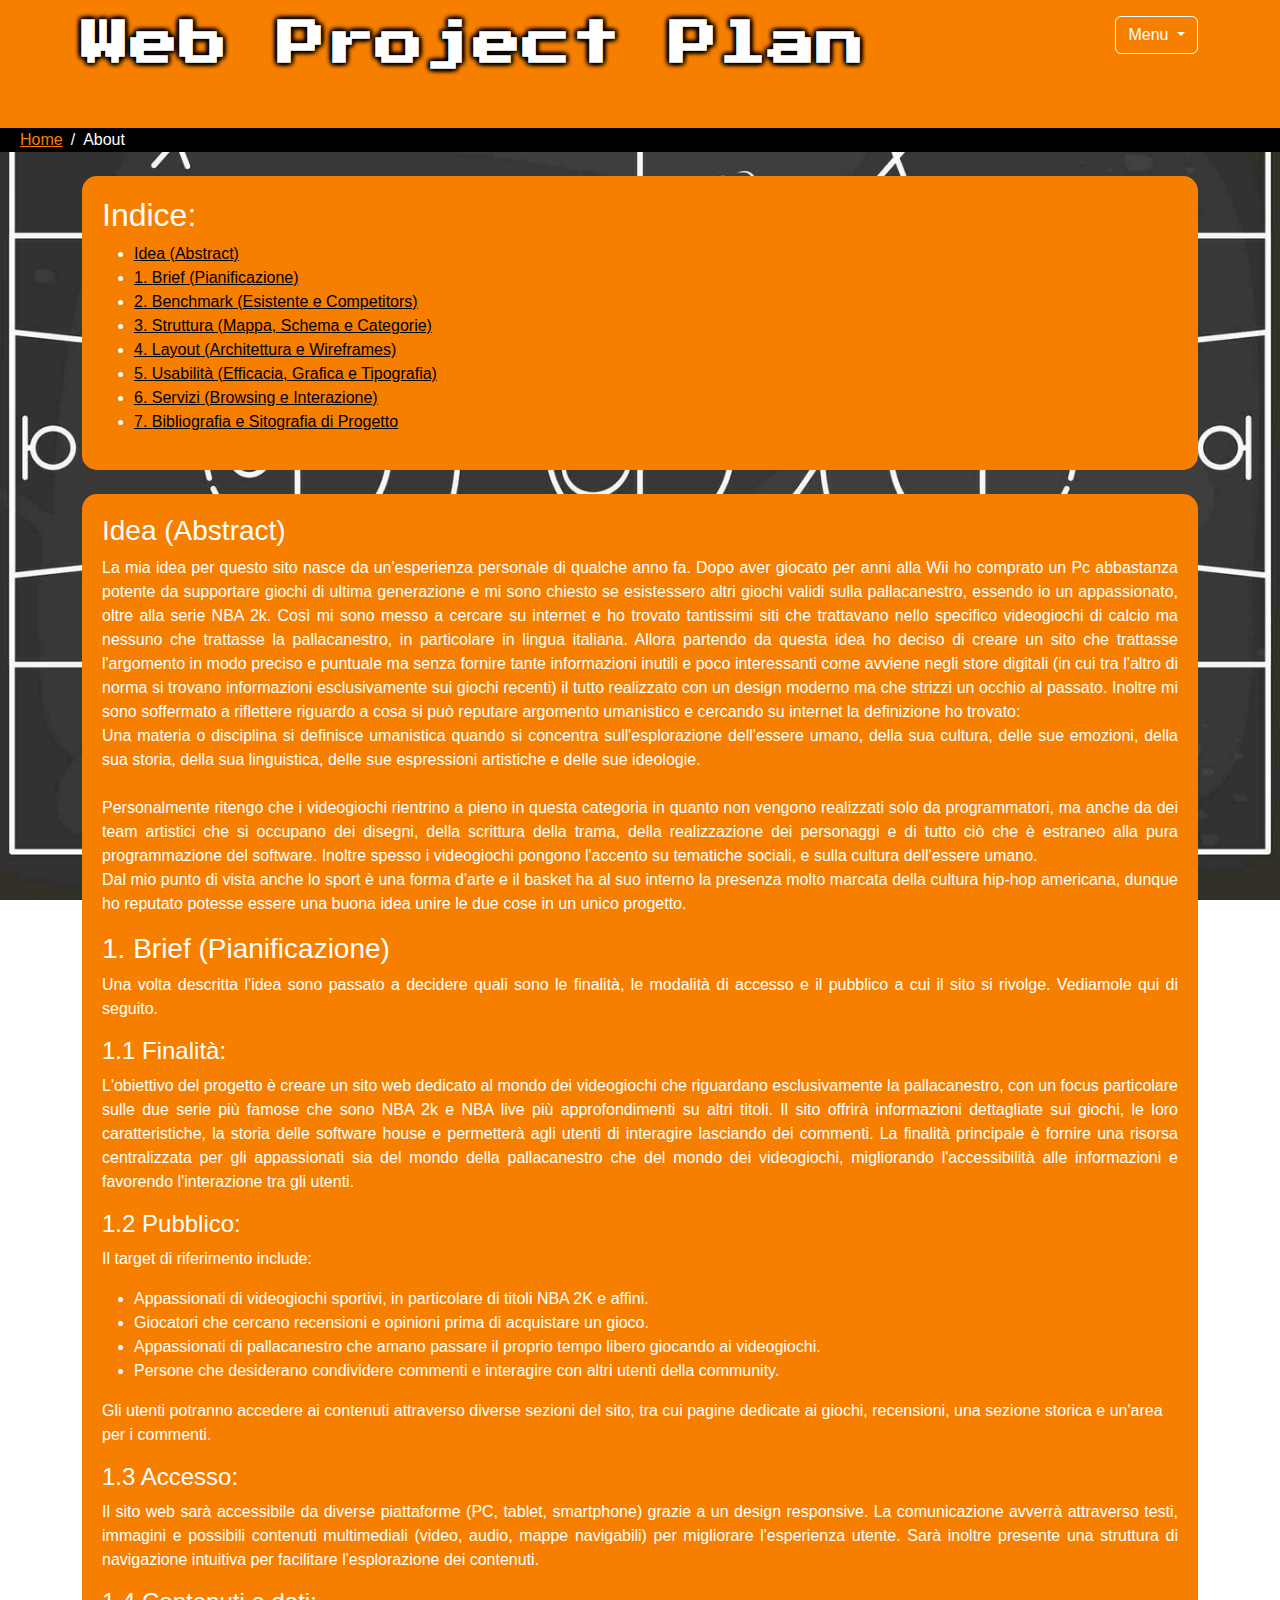
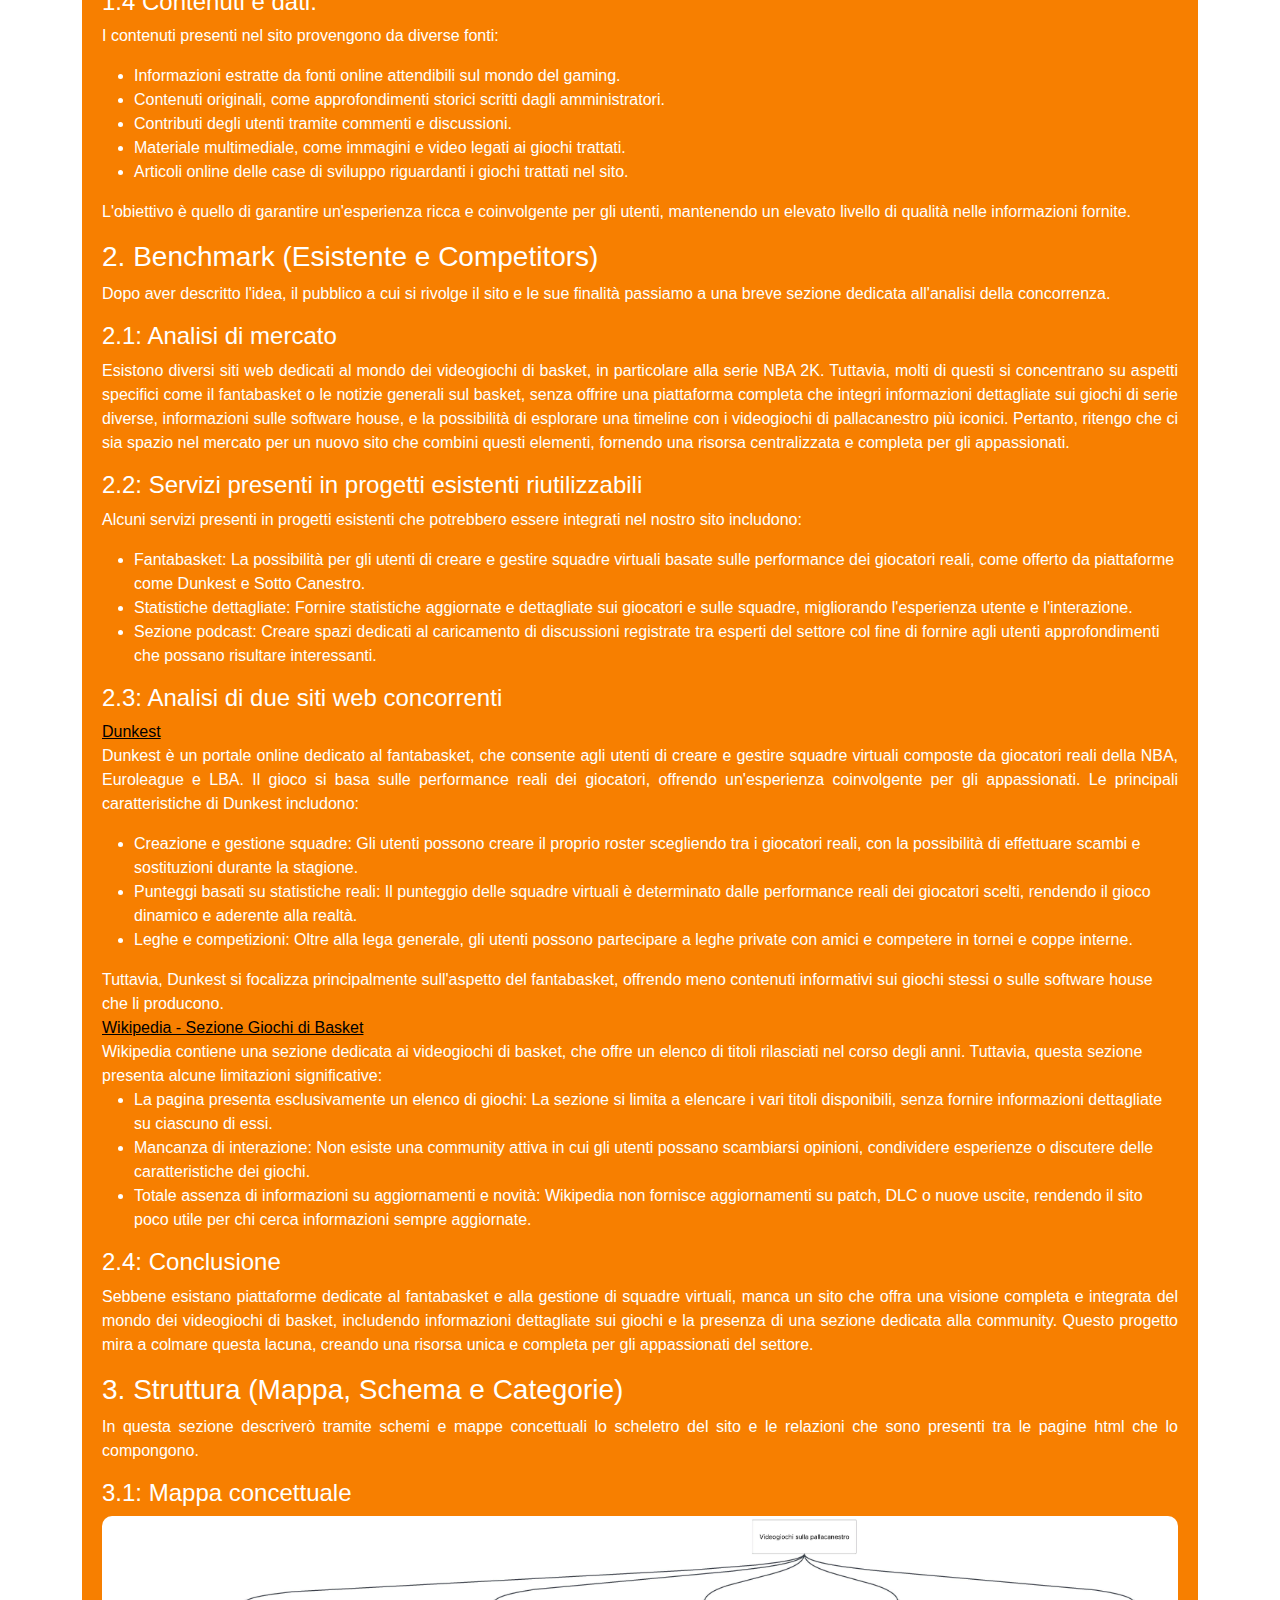
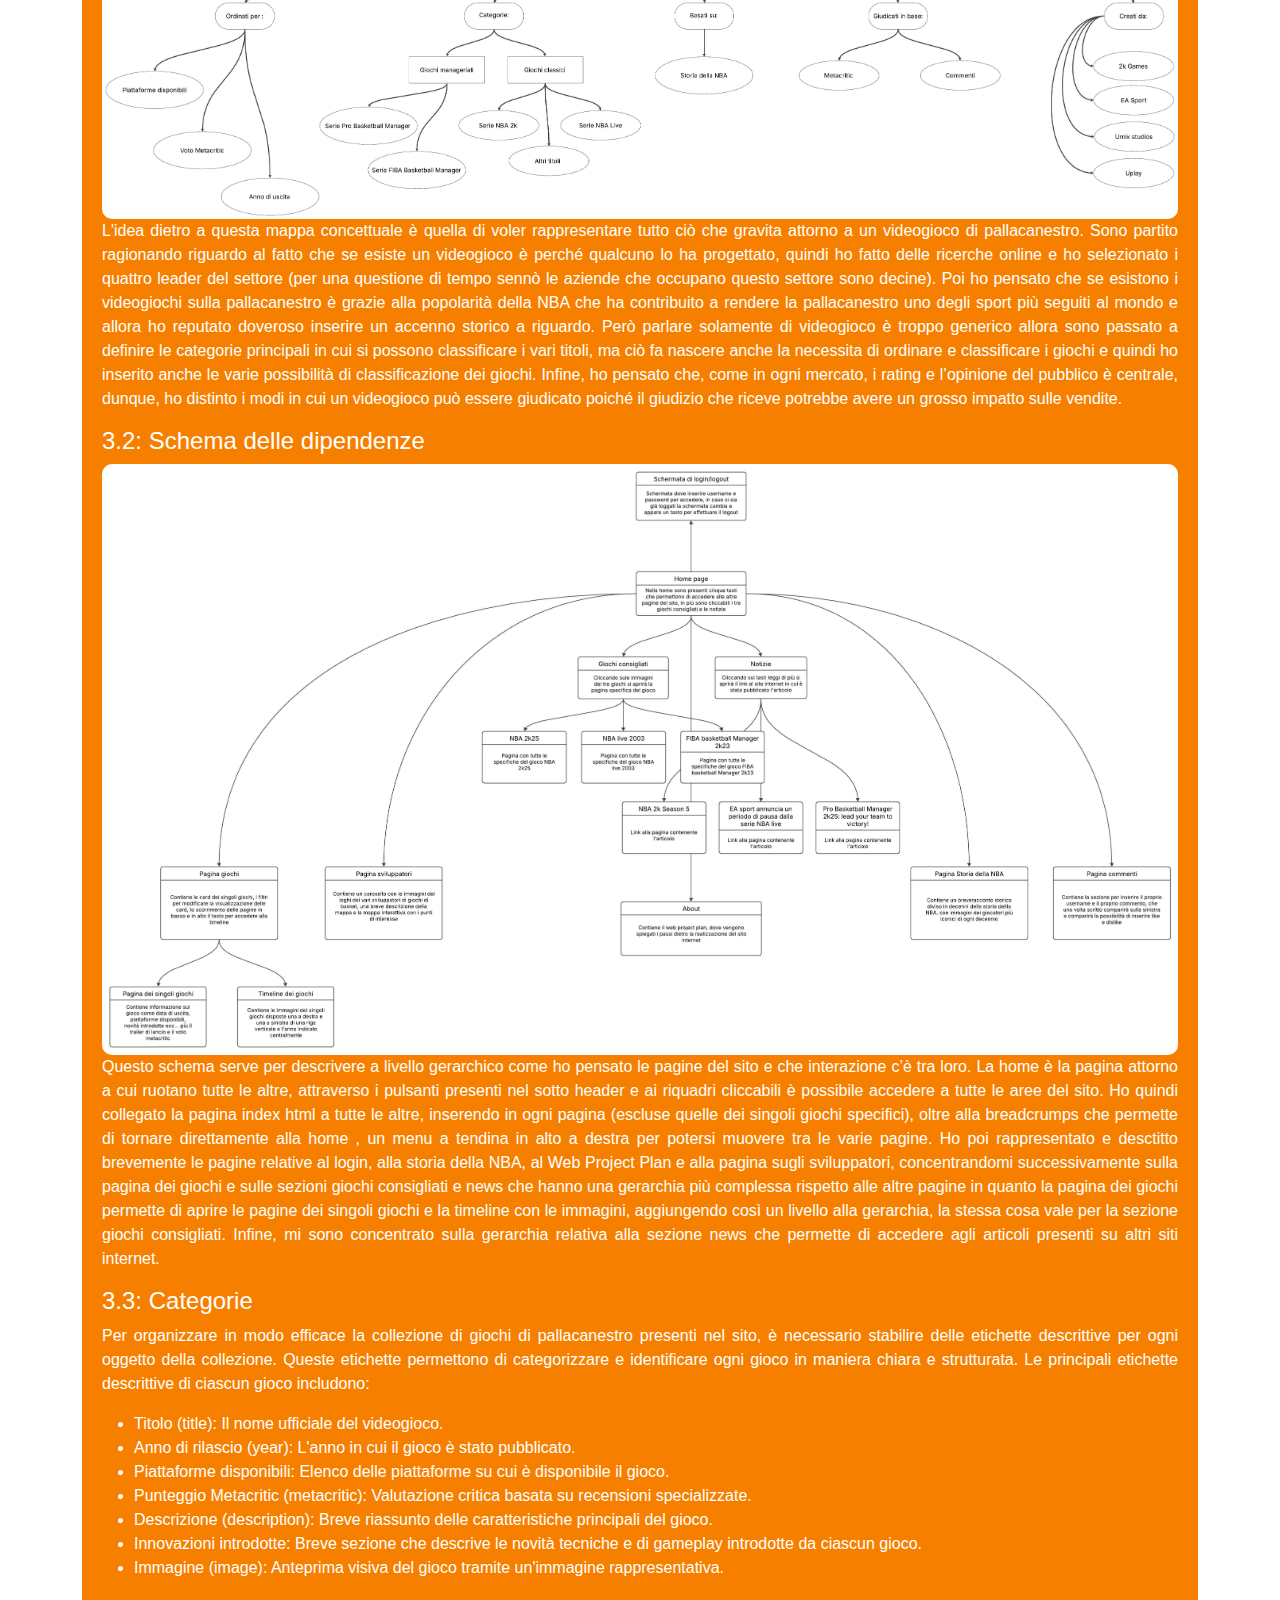
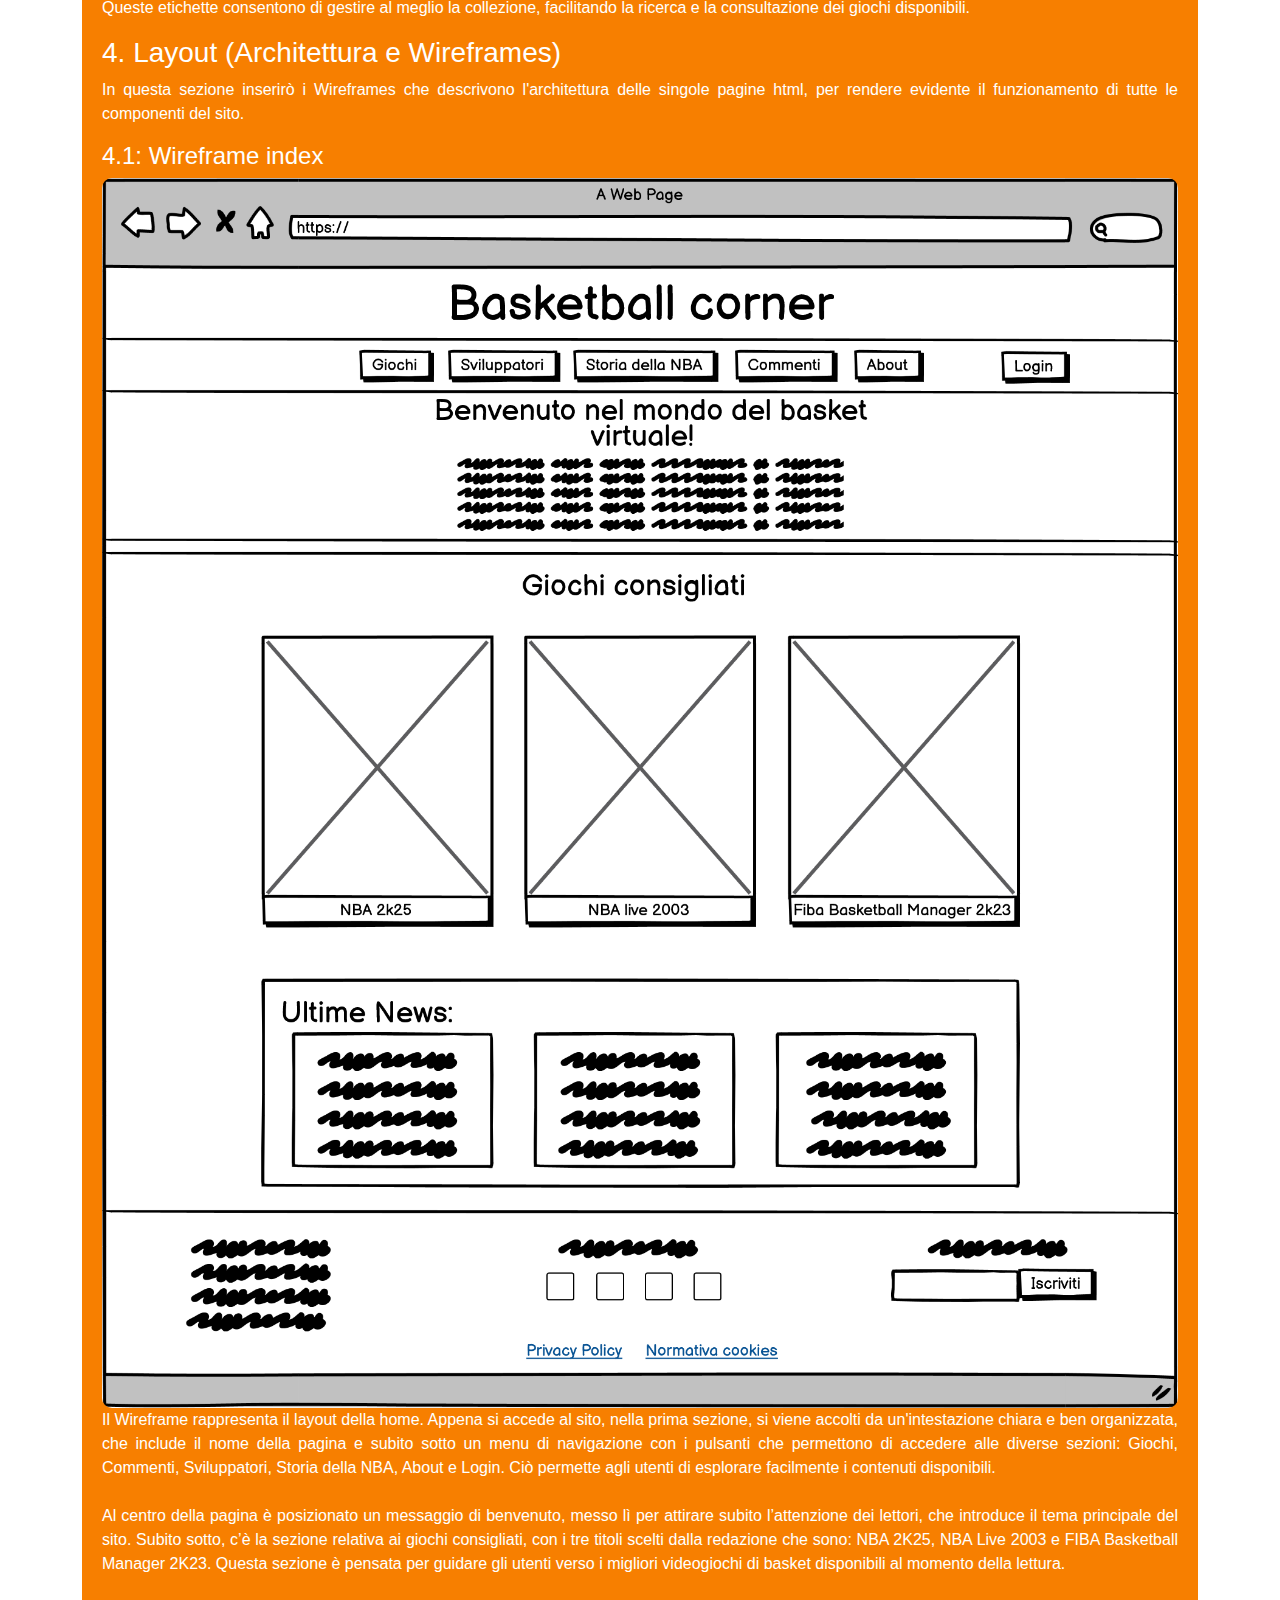
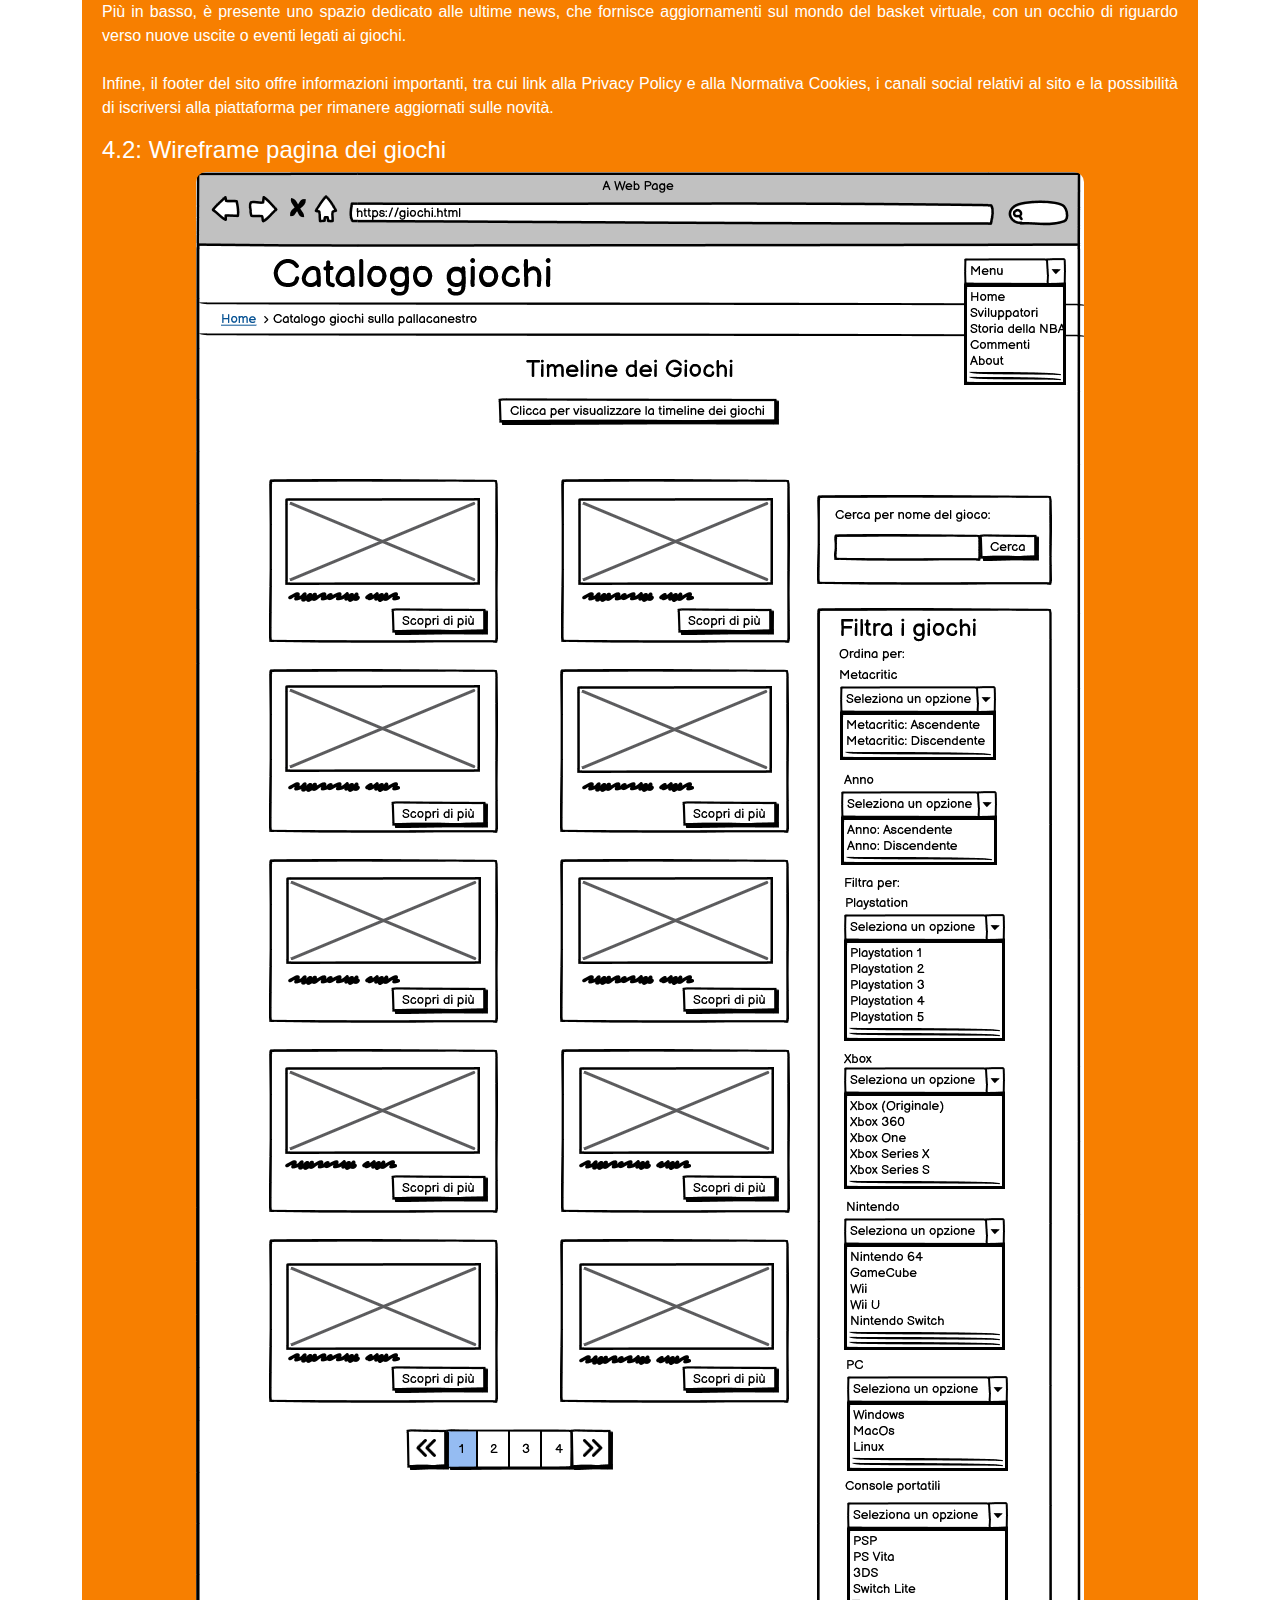
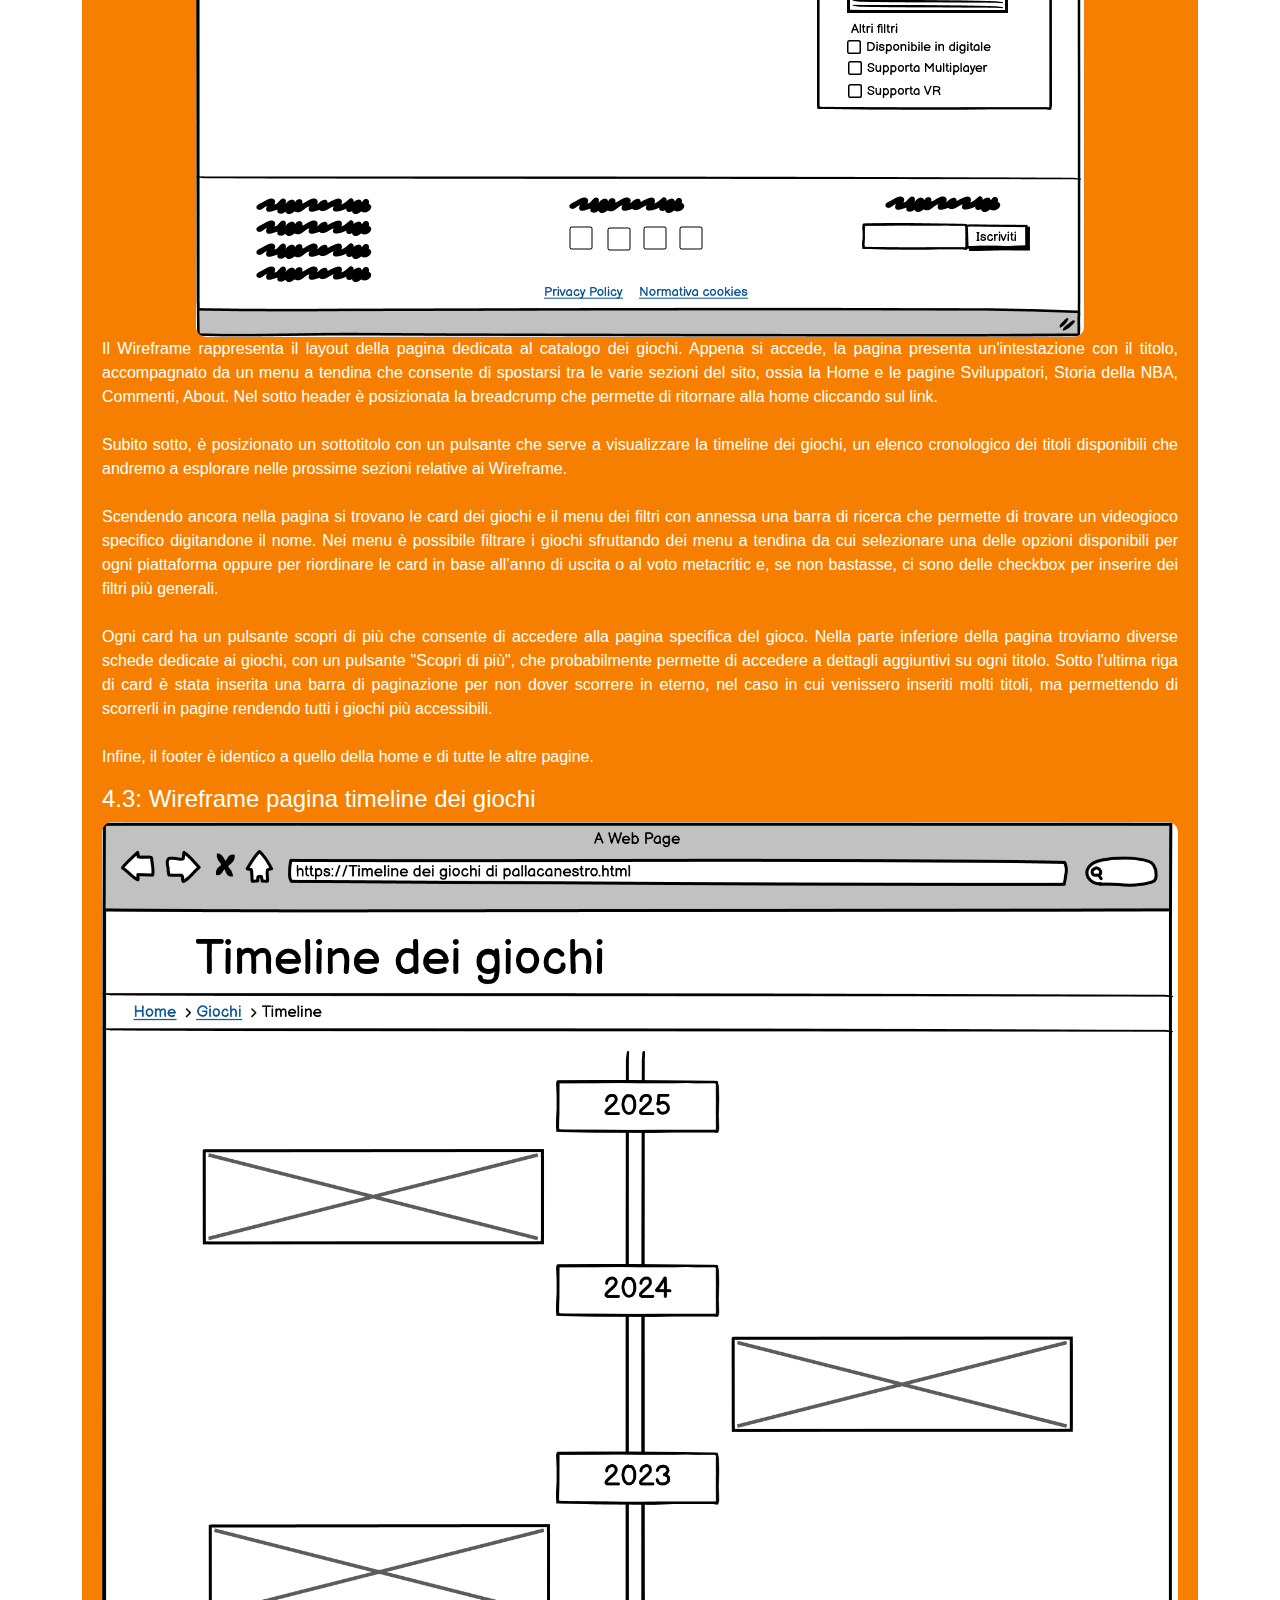
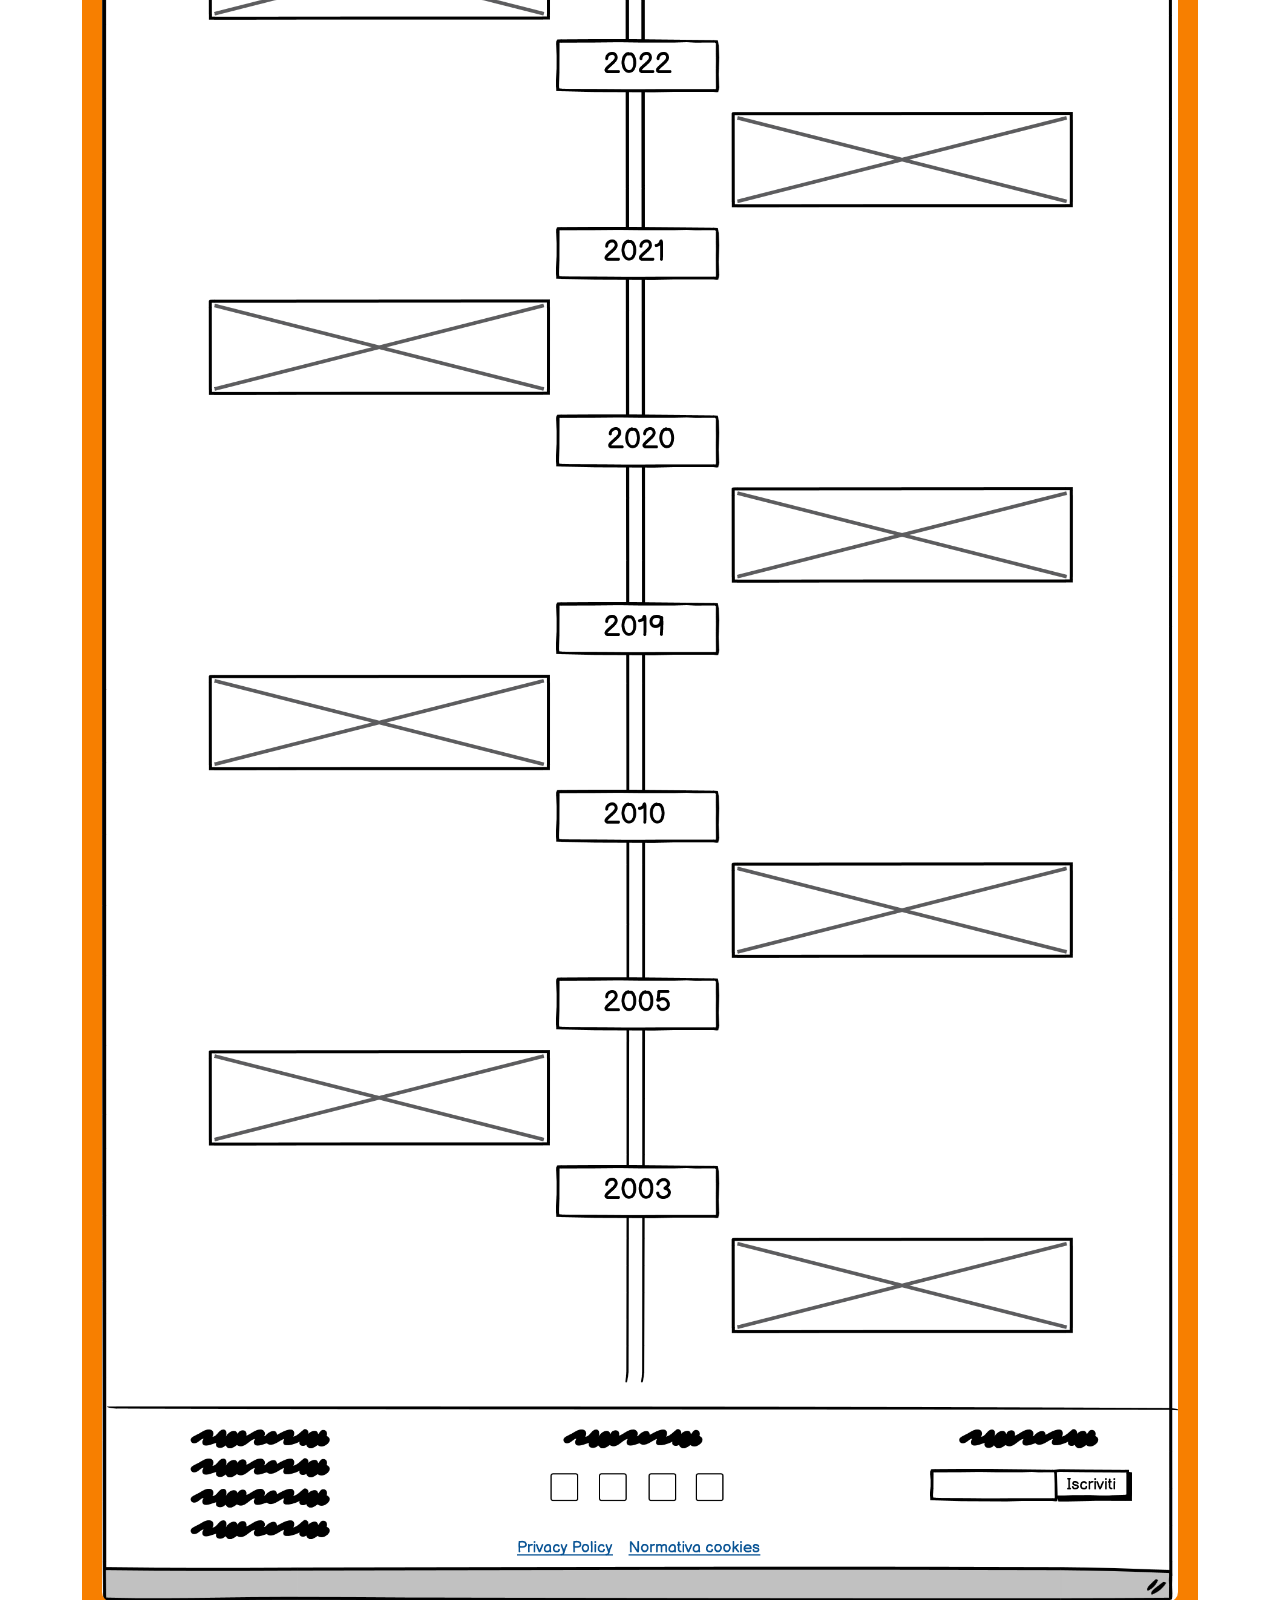
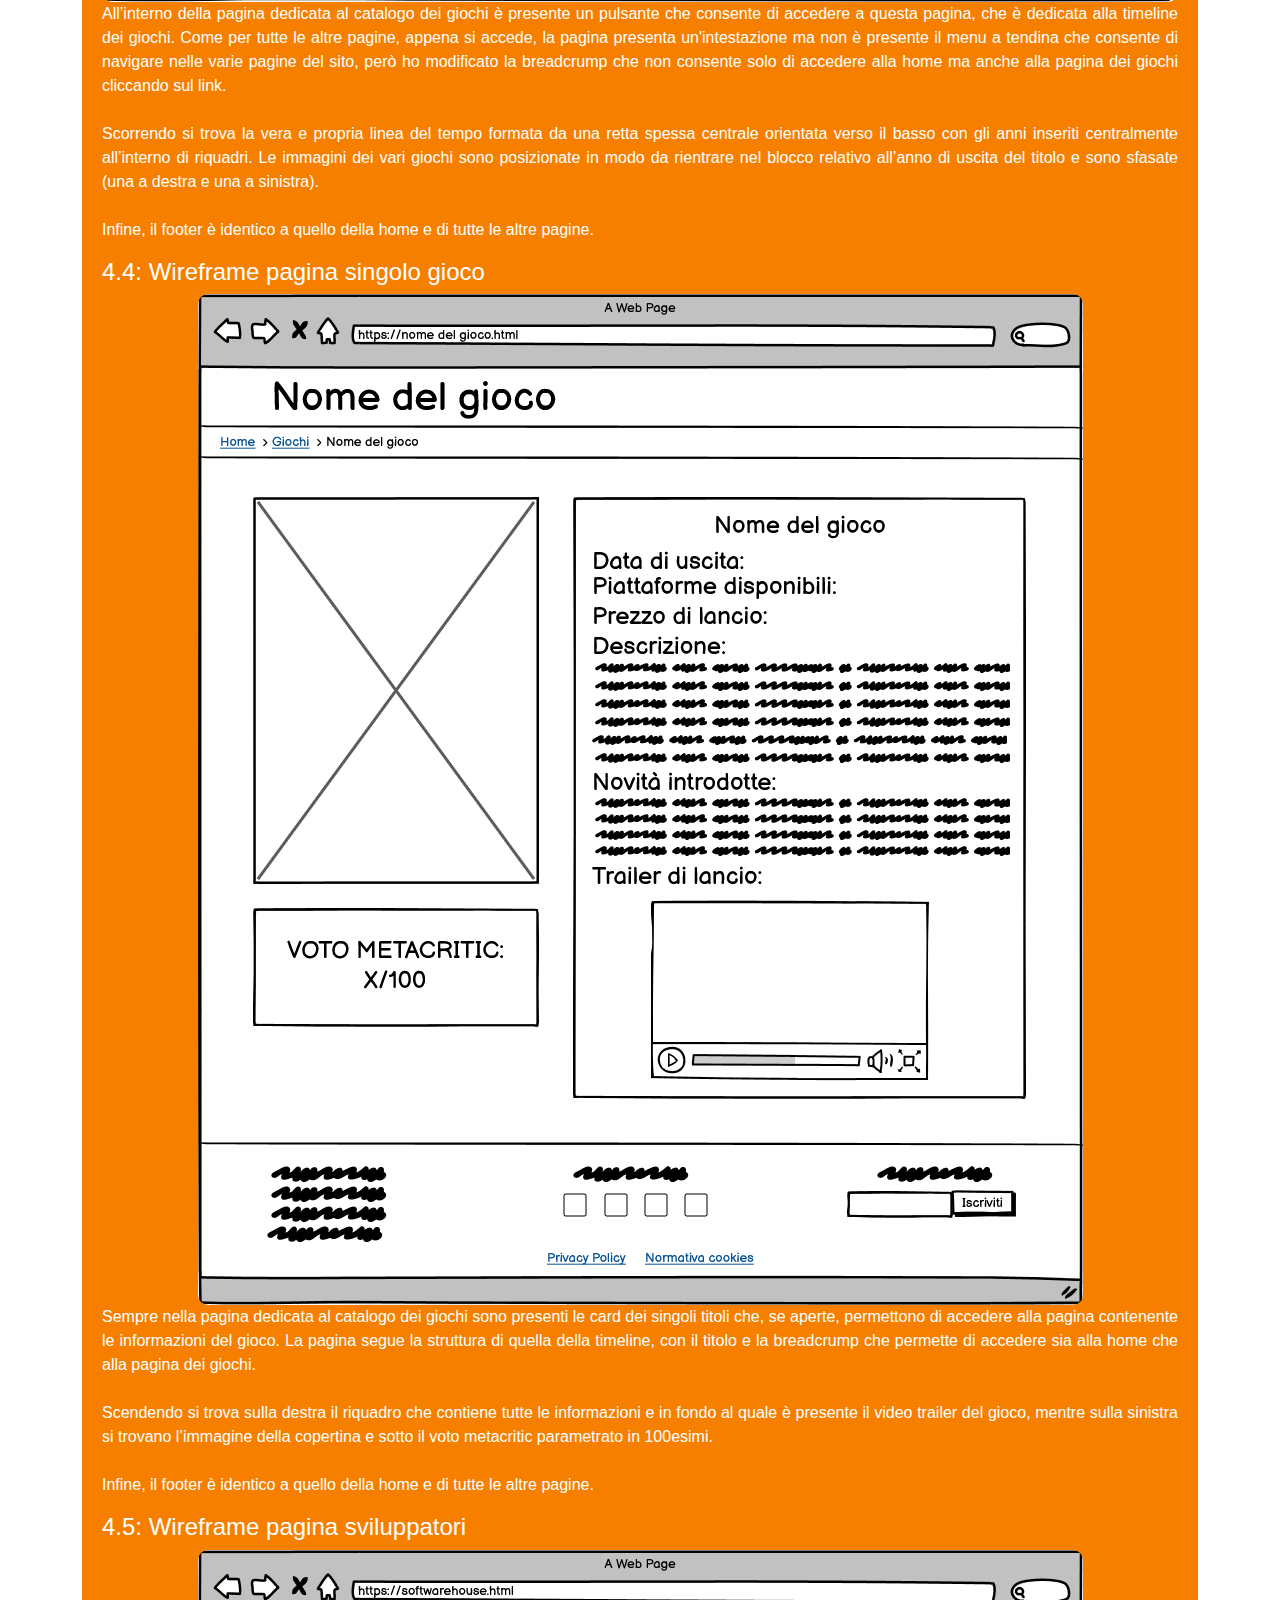
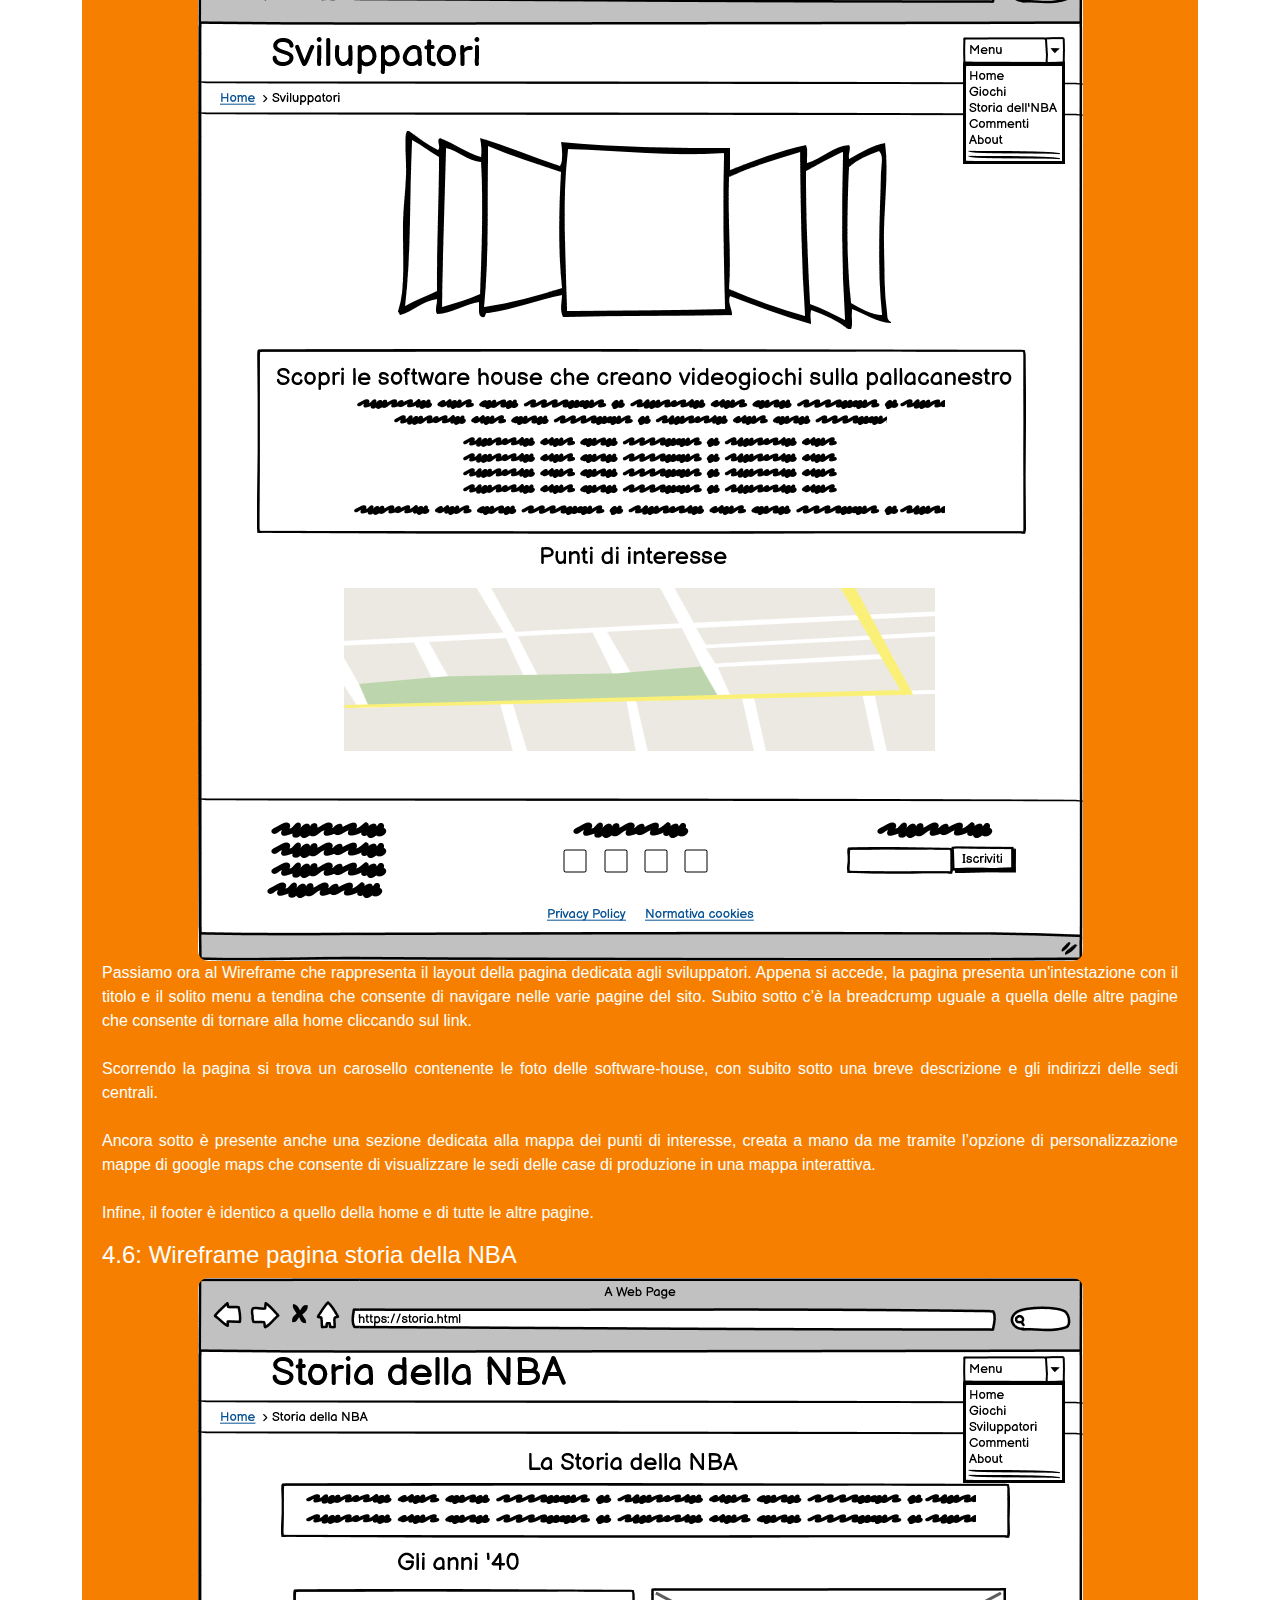
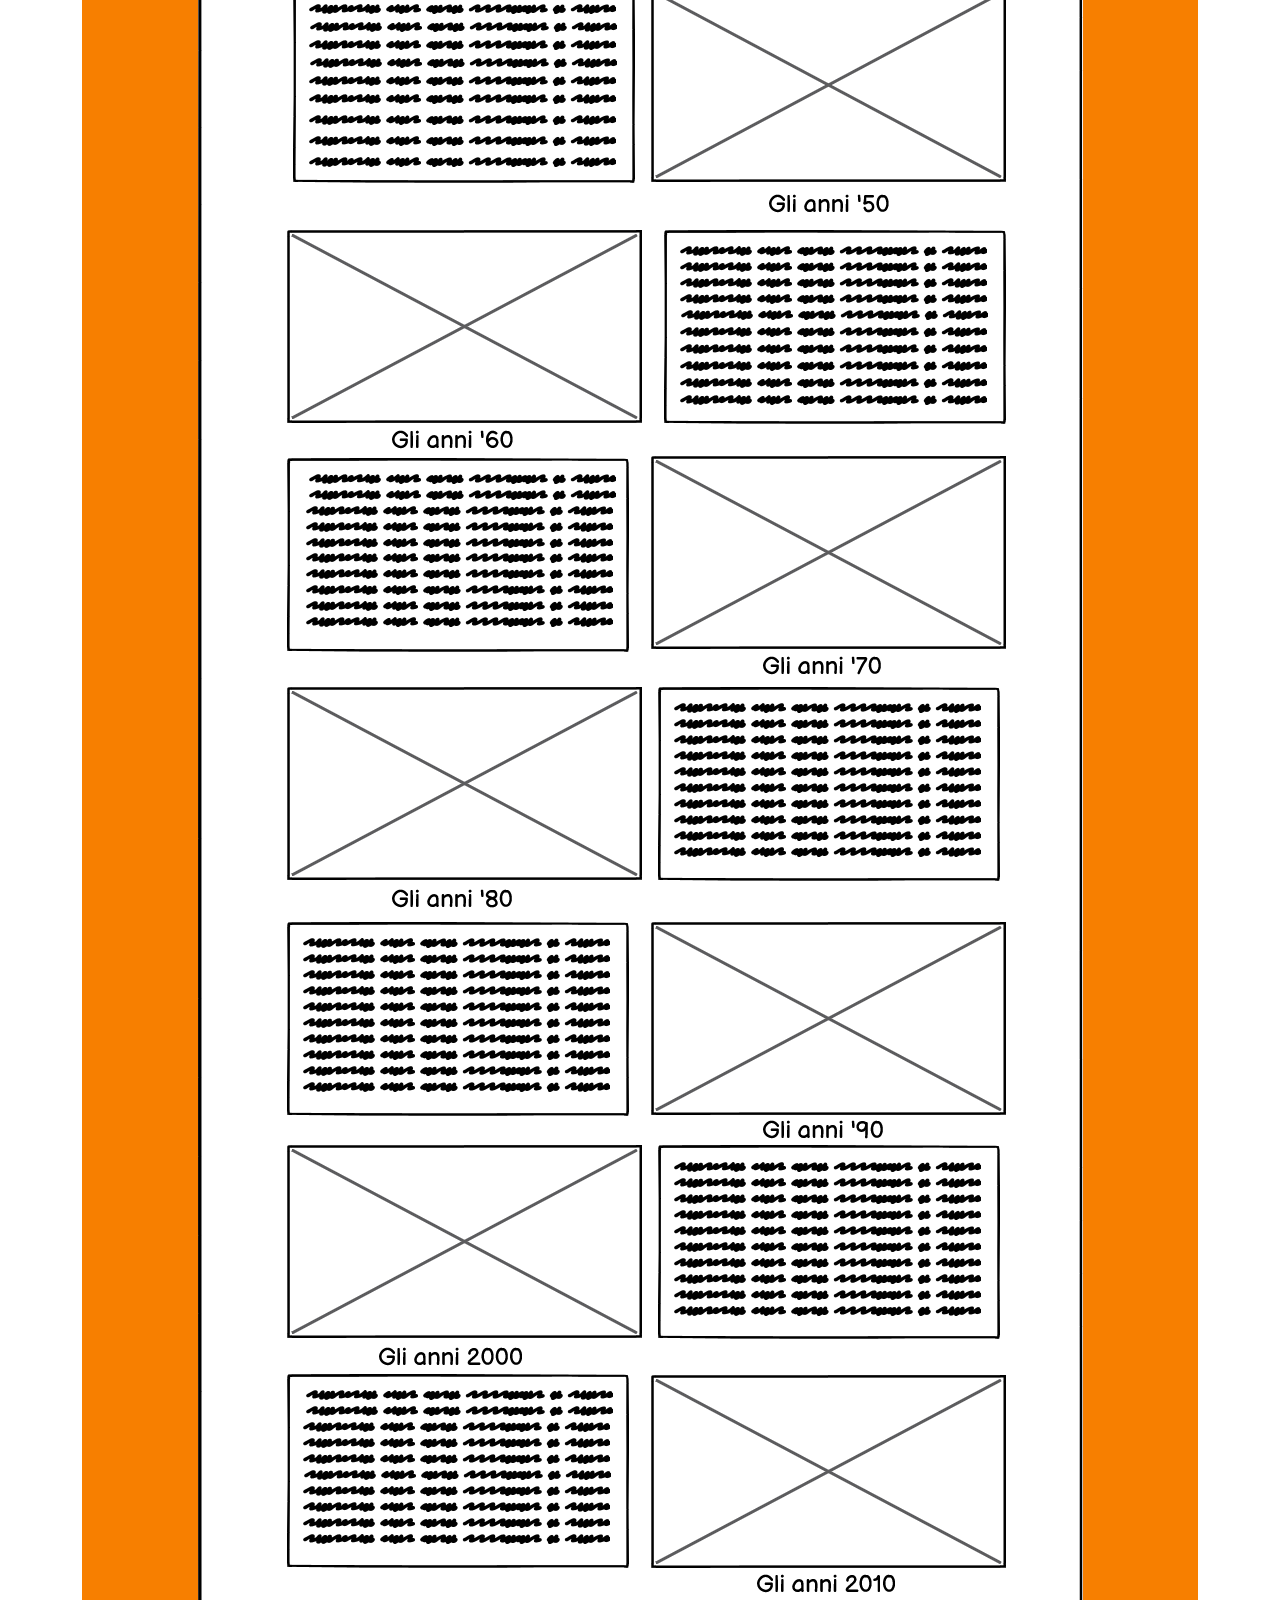
==== commit 18619d48: "Add files via upload" ====
--- a/about.html
+++ b/about.html
@@ -80,6 +80,15 @@
                     nessuno che trattasse la pallacanestro, in particolare in lingua italiana. Allora partendo da questa idea ho deciso di creare un sito che trattasse 
                     l'argomento in modo preciso e puntuale ma senza fornire tante informazioni inutili e poco interessanti come avviene negli store digitali (in cui tra l'altro
                     di norma si trovano informazioni esclusivamente sui giochi recenti) il tutto realizzato con un design moderno ma che strizzi un occhio al passato.
+                    Inoltre mi sono soffermato a riflettere riguardo a cosa si può reputare argomento umanistico e cercando su internet la definizione ho trovato:
+                <br>Una materia o disciplina si definisce umanistica quando si concentra sull'esplorazione dell'essere umano, della sua cultura, delle sue emozioni, 
+                    della sua storia, della sua linguistica, delle sue espressioni artistiche e delle sue ideologie. 
+                <br>
+                <br>Personalmente ritengo che i videogiochi rientrino a pieno in questa categoria in quanto non vengono realizzati solo da programmatori, ma anche da dei team 
+                    artistici che si occupano dei disegni, della scrittura della trama, della realizzazione dei personaggi e di tutto ciò che è estraneo alla pura programmazione
+                    del software. Inoltre spesso i videogiochi pongono l'accento su tematiche sociali, e sulla cultura dell'essere umano. 
+                <br>Dal mio punto di vista anche lo sport è una forma d'arte e il basket ha al suo interno la presenza molto marcata della cultura hip-hop americana, dunque 
+                    ho reputato potesse essere una buona idea unire le due cose in un unico progetto.
                 </p>
                 
                 <h3 id="brief">1. Brief (Pianificazione)</h3>
@@ -457,9 +466,9 @@
                 <!-- Sezione Contatti -->
                 <div class="col-md-4">
                     <h4>Contatti:</h4>
-                    <p>Email: info@tuaazienda.com</p>
-                    <p>Telefono: +123 456 789</p>
-                    <p>Indirizzo: Via Esempio 123, Città</p>
+                    <p>Email: Matteo.damaschi@studio.unibo.it</p>
+                    <p>Telefono: +39 345237 8923</p>
+                    <p>Indirizzo: Via Marconi 23, Bologna</p>
                 </div>
 
                 <!-- Sezione Seguici -->
@@ -500,6 +509,8 @@
             <!-- Sezione Copyright -->
             <div class="text-center mt-4">
                 <p>&copy; 2025, Tutti i diritti riservati</p>
+                    <!--Dublin Core Metadata-->
+                    <span class="hidden DC.Rights">Tutti i diritti riservati</span>
             </div>
         </div>
     </footer>
--- a/style.css
+++ b/style.css
@@ -589,6 +589,7 @@
     overflow: hidden;
     border: 2px solid #f77f00;
     border-radius: 10px;
+    height: 600px;
     transition: transform 0.3s ease-in-out, box-shadow 0.3s ease-in-out;
 }
 
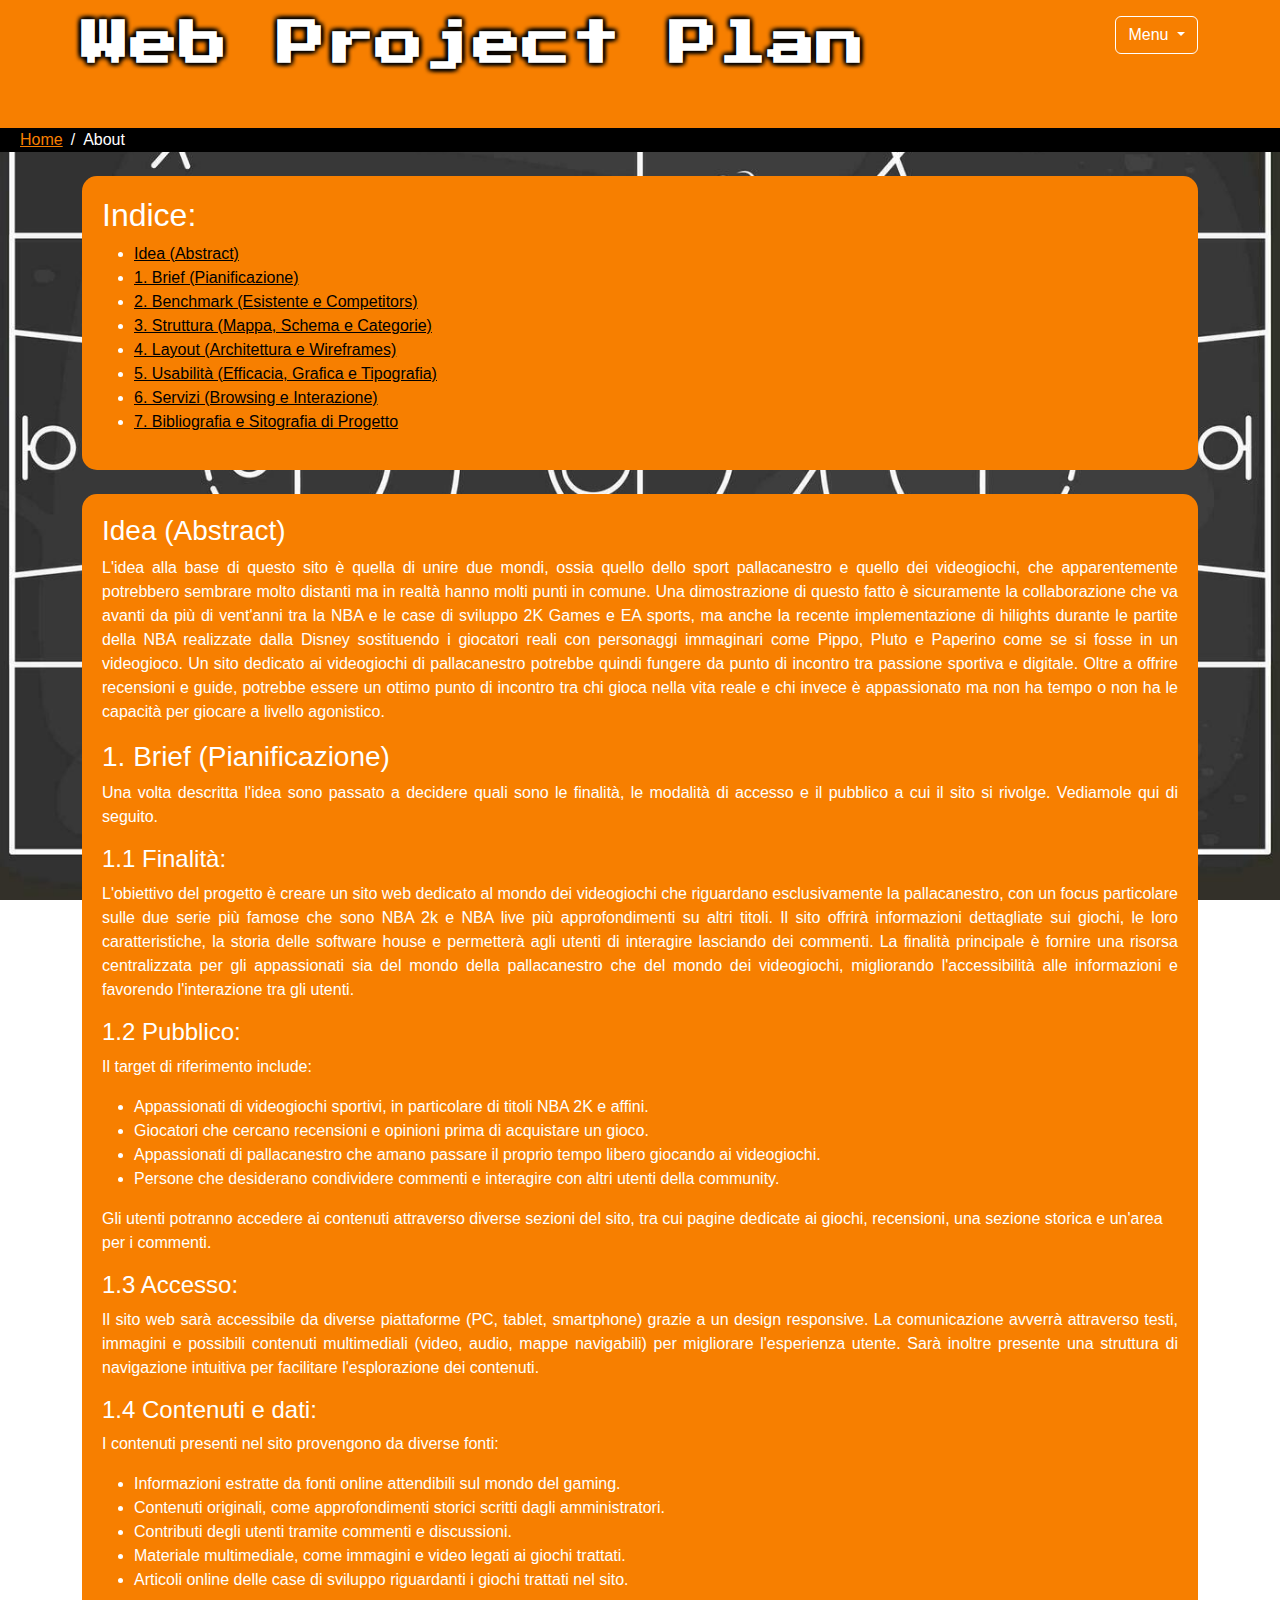
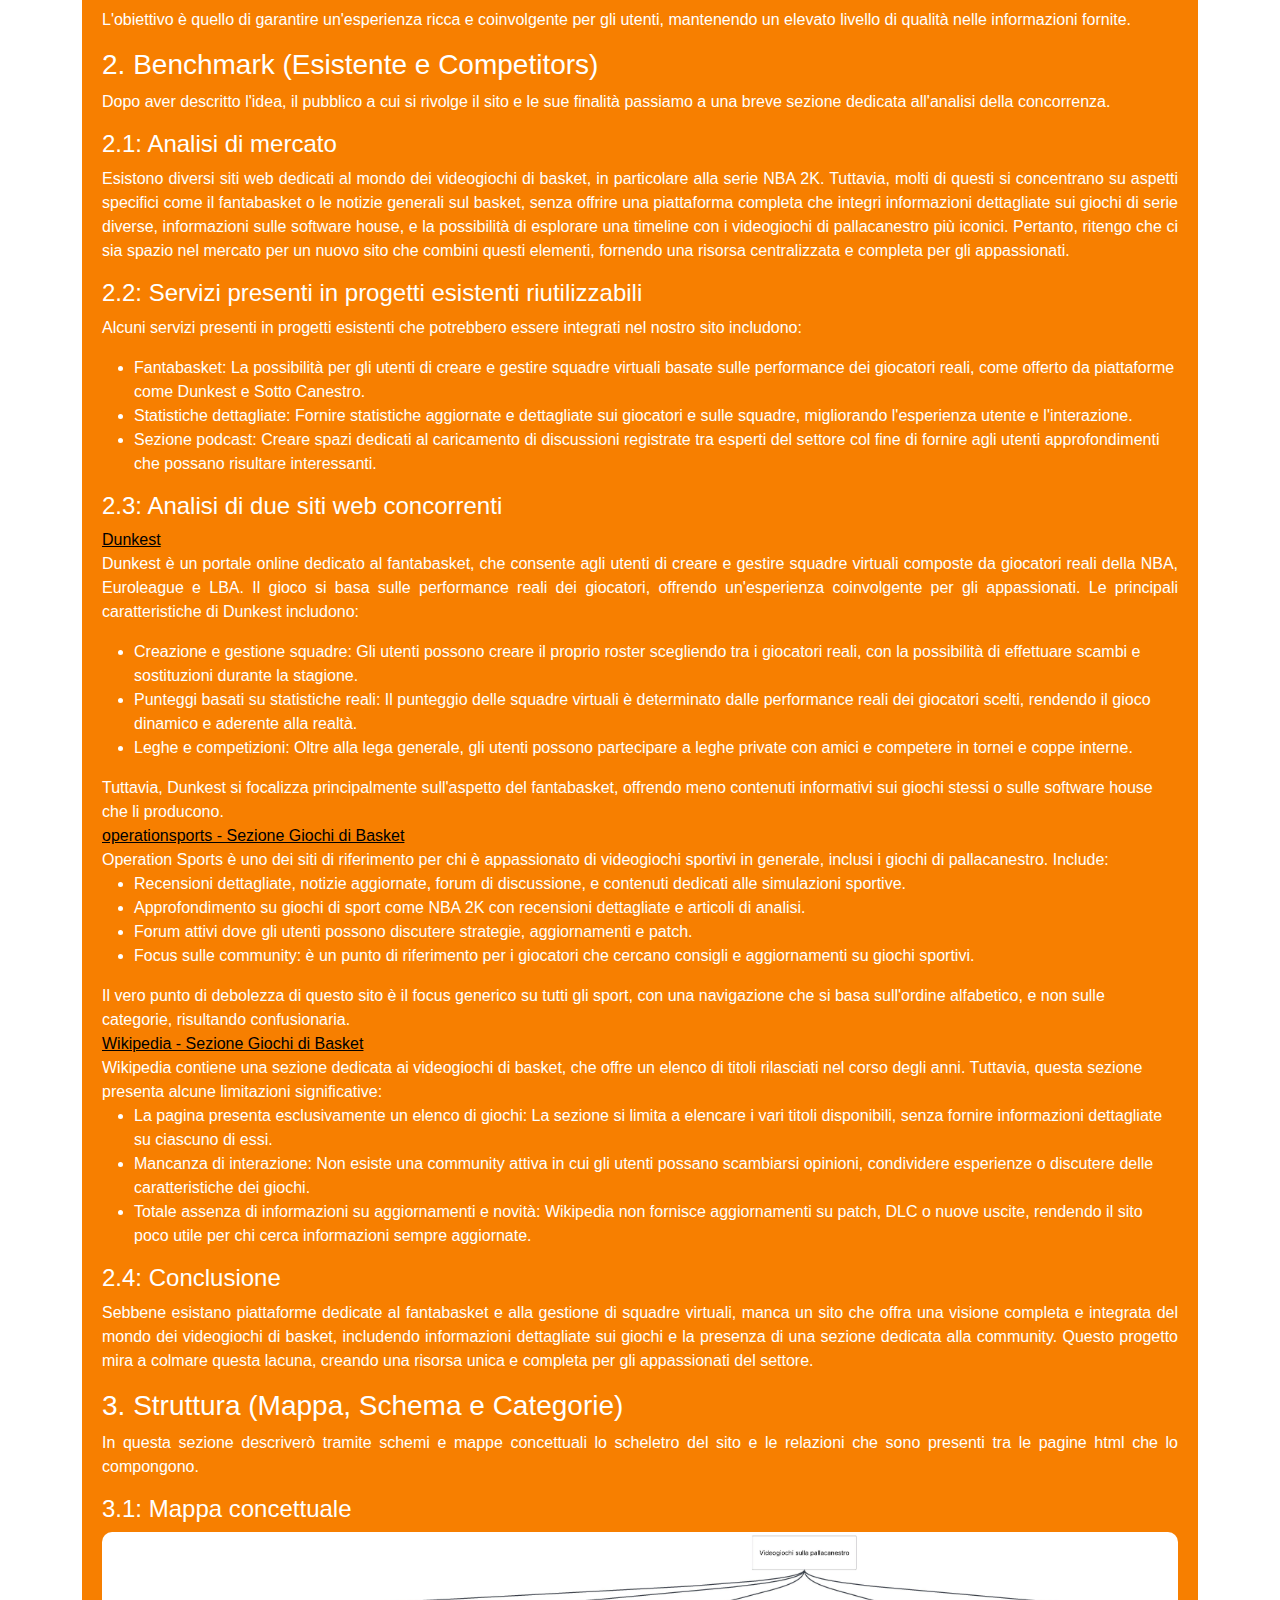
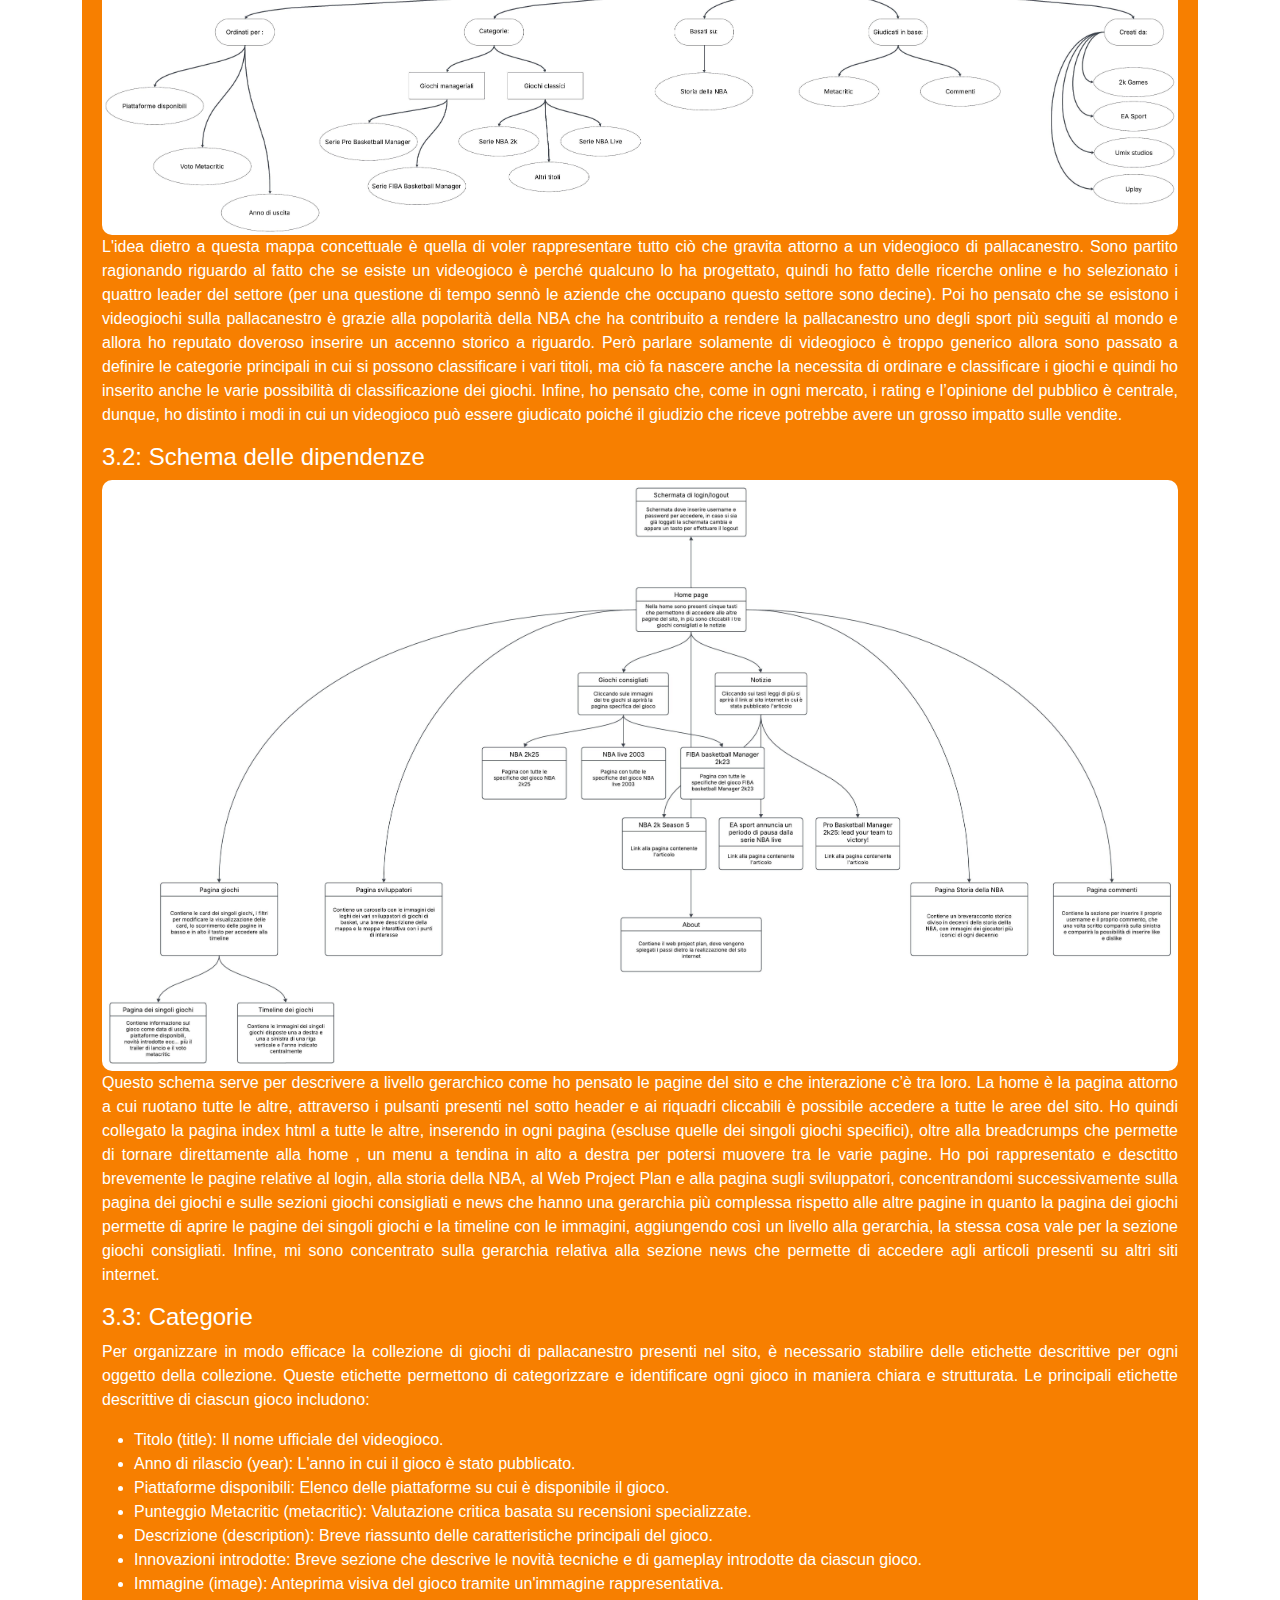
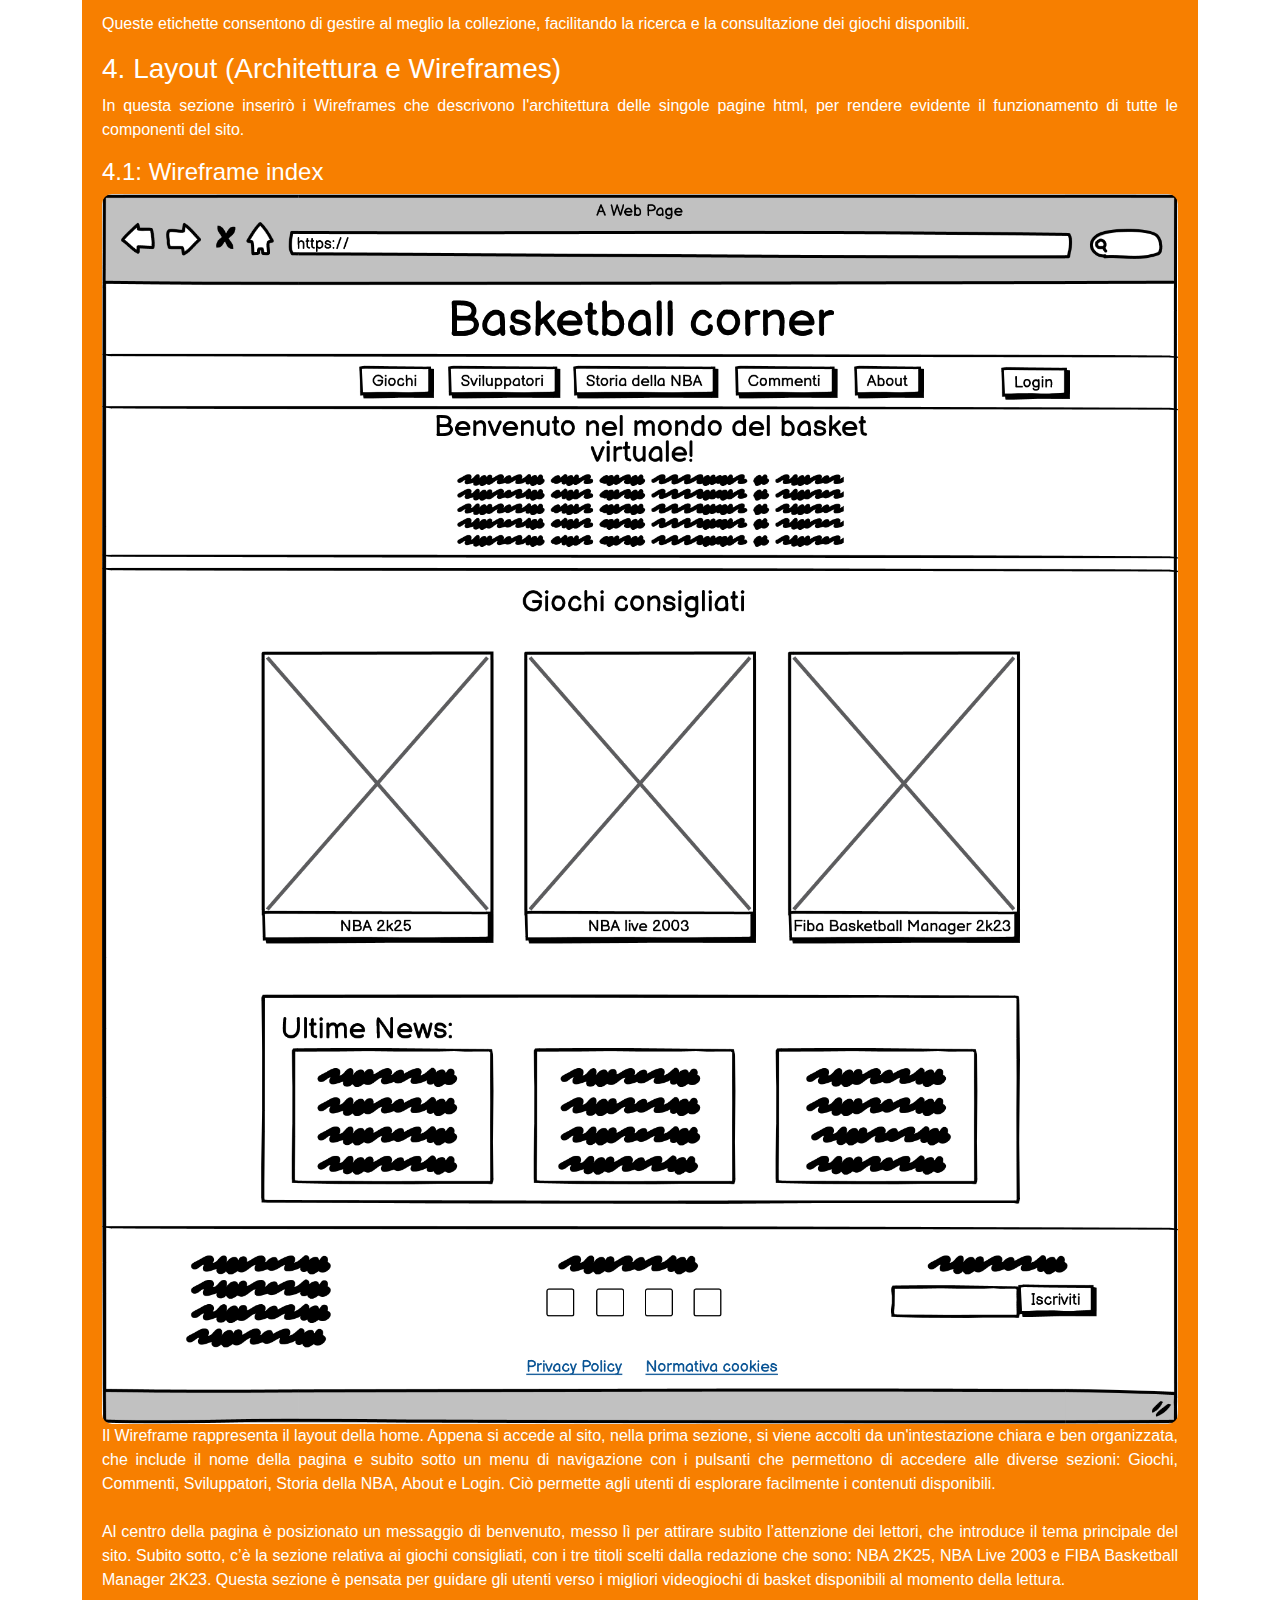
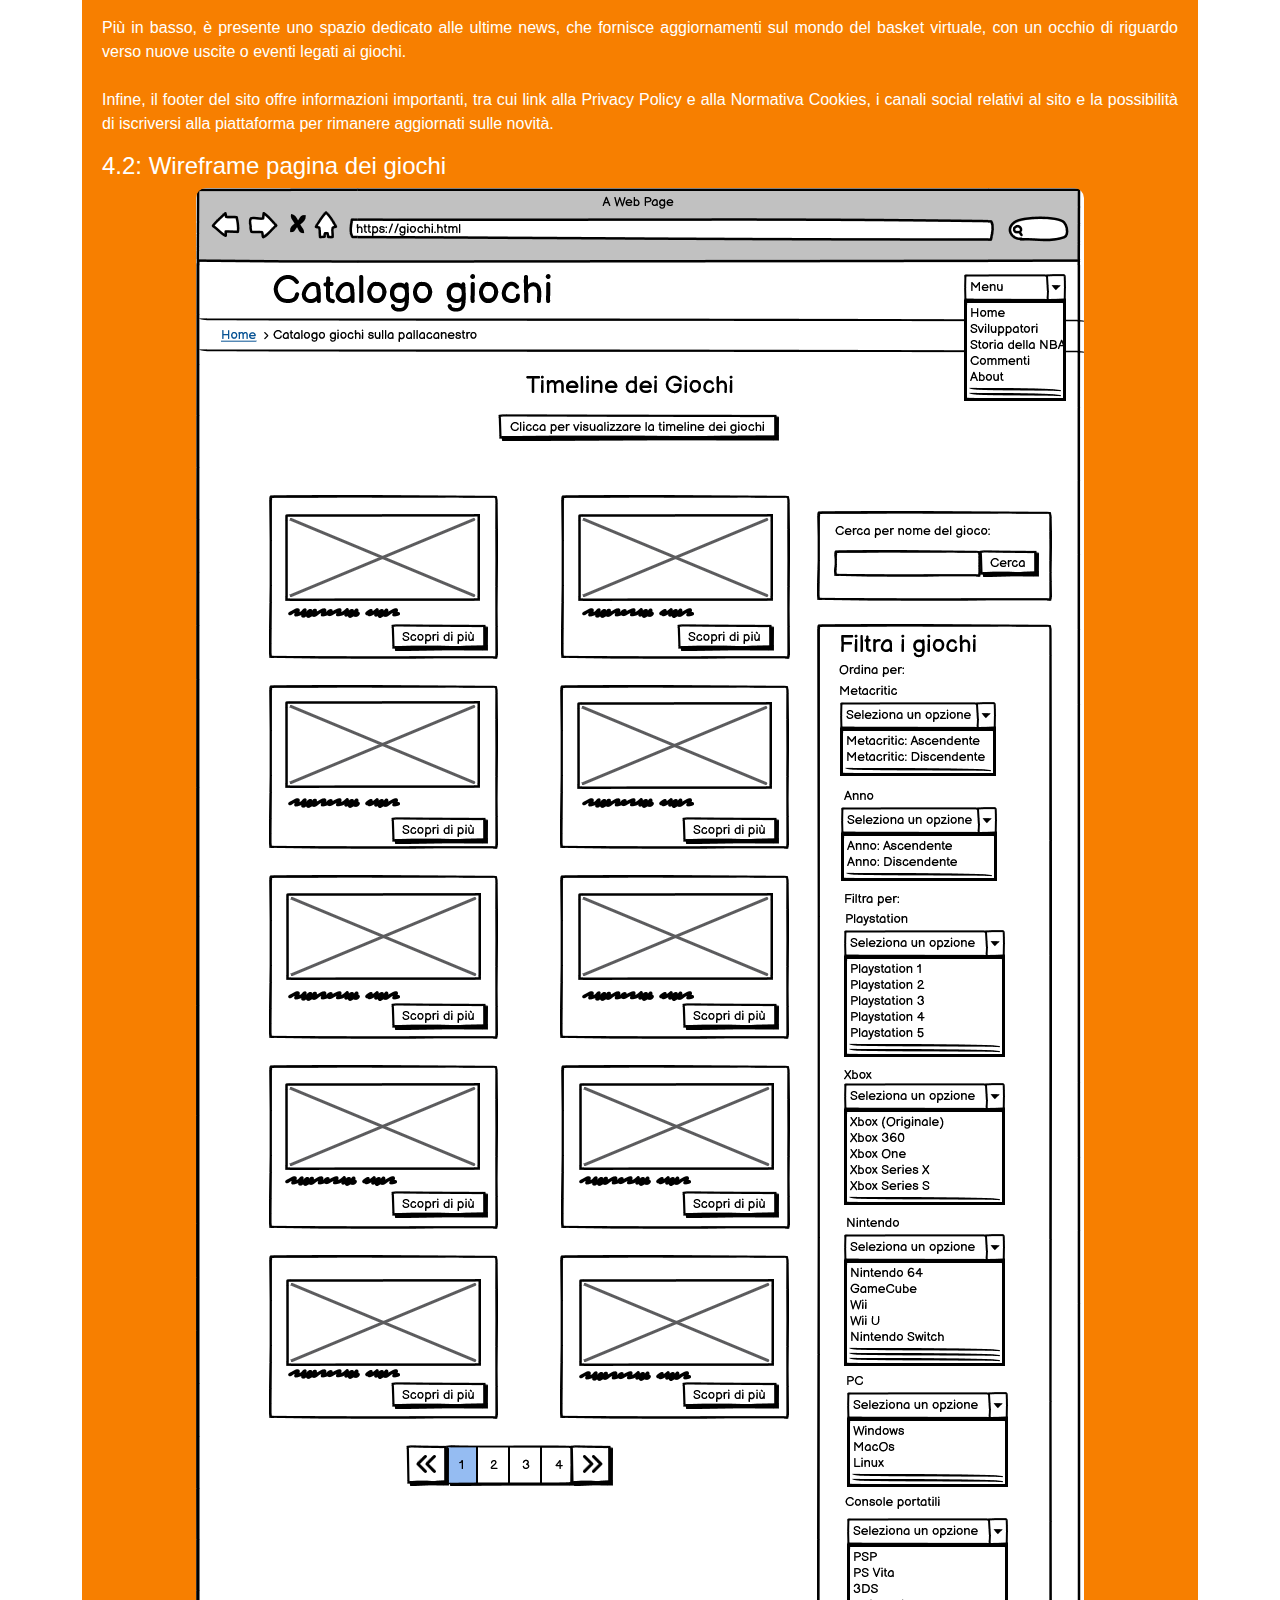
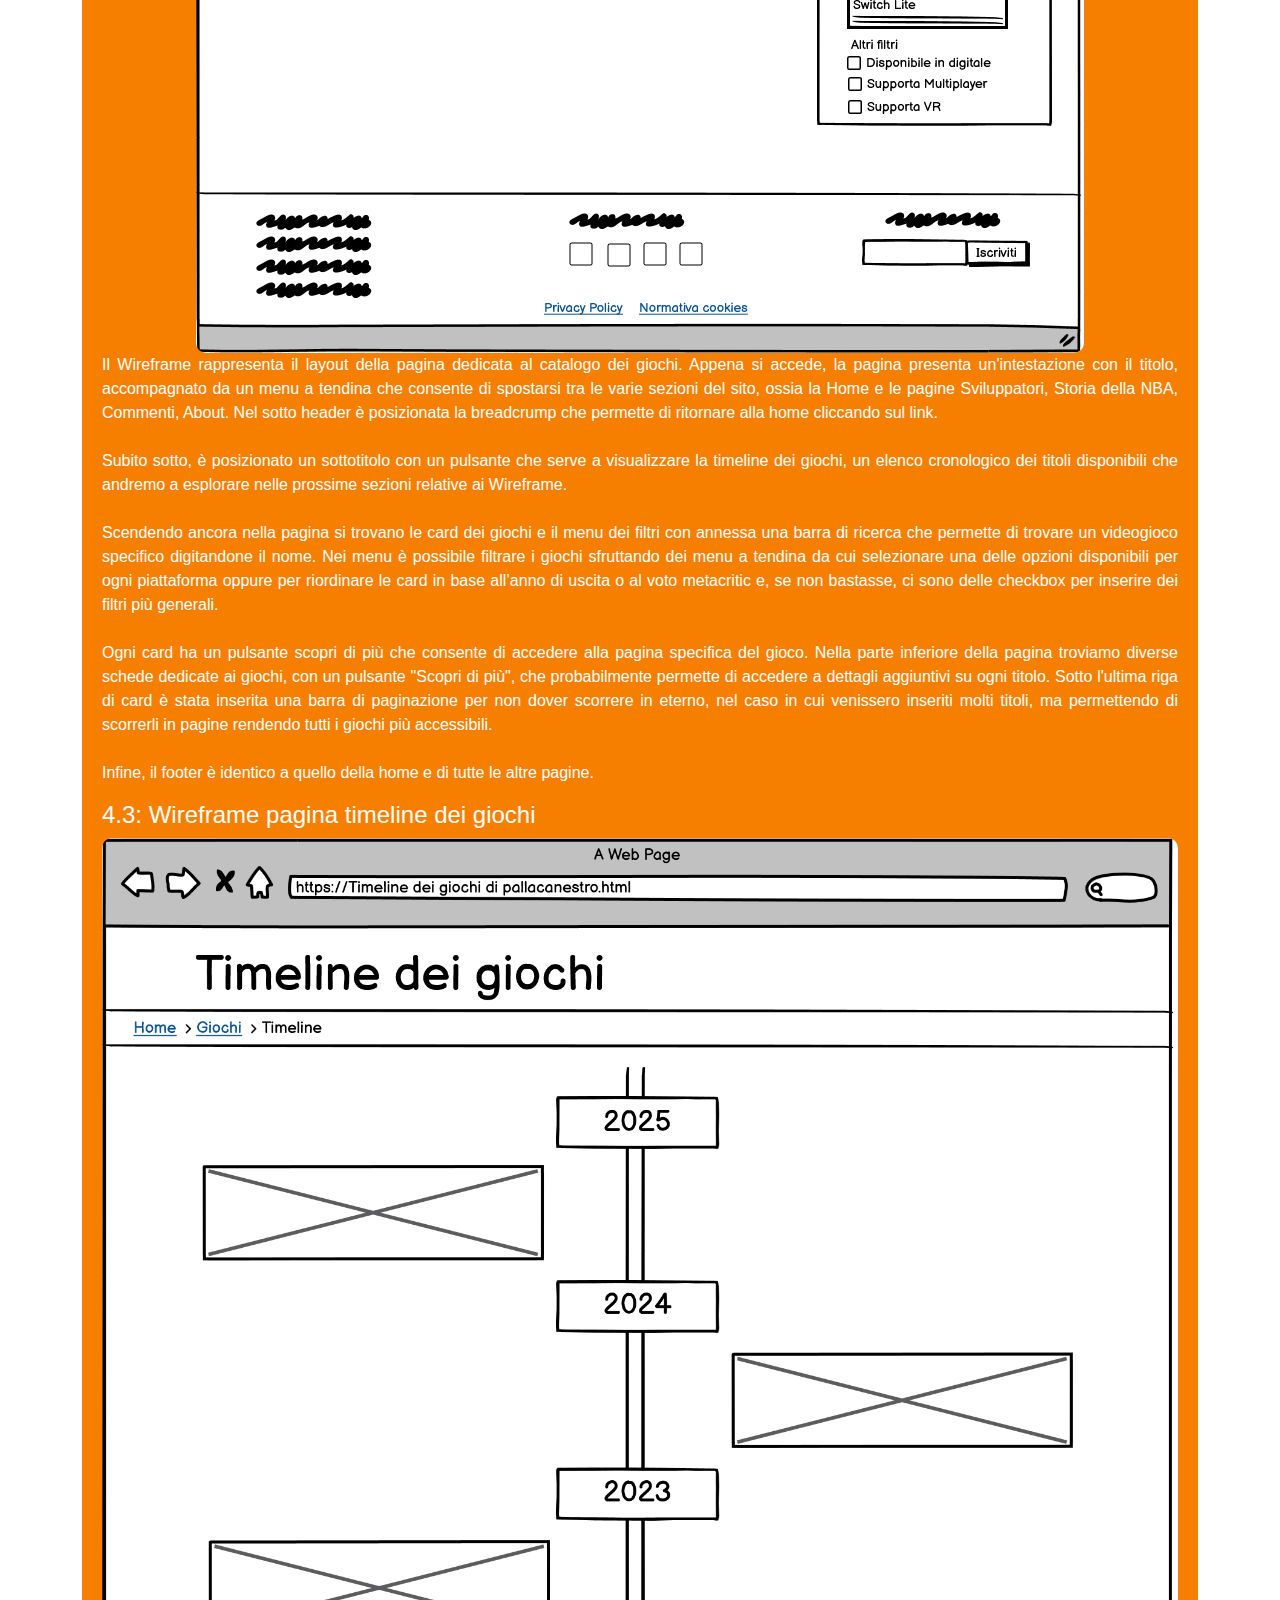
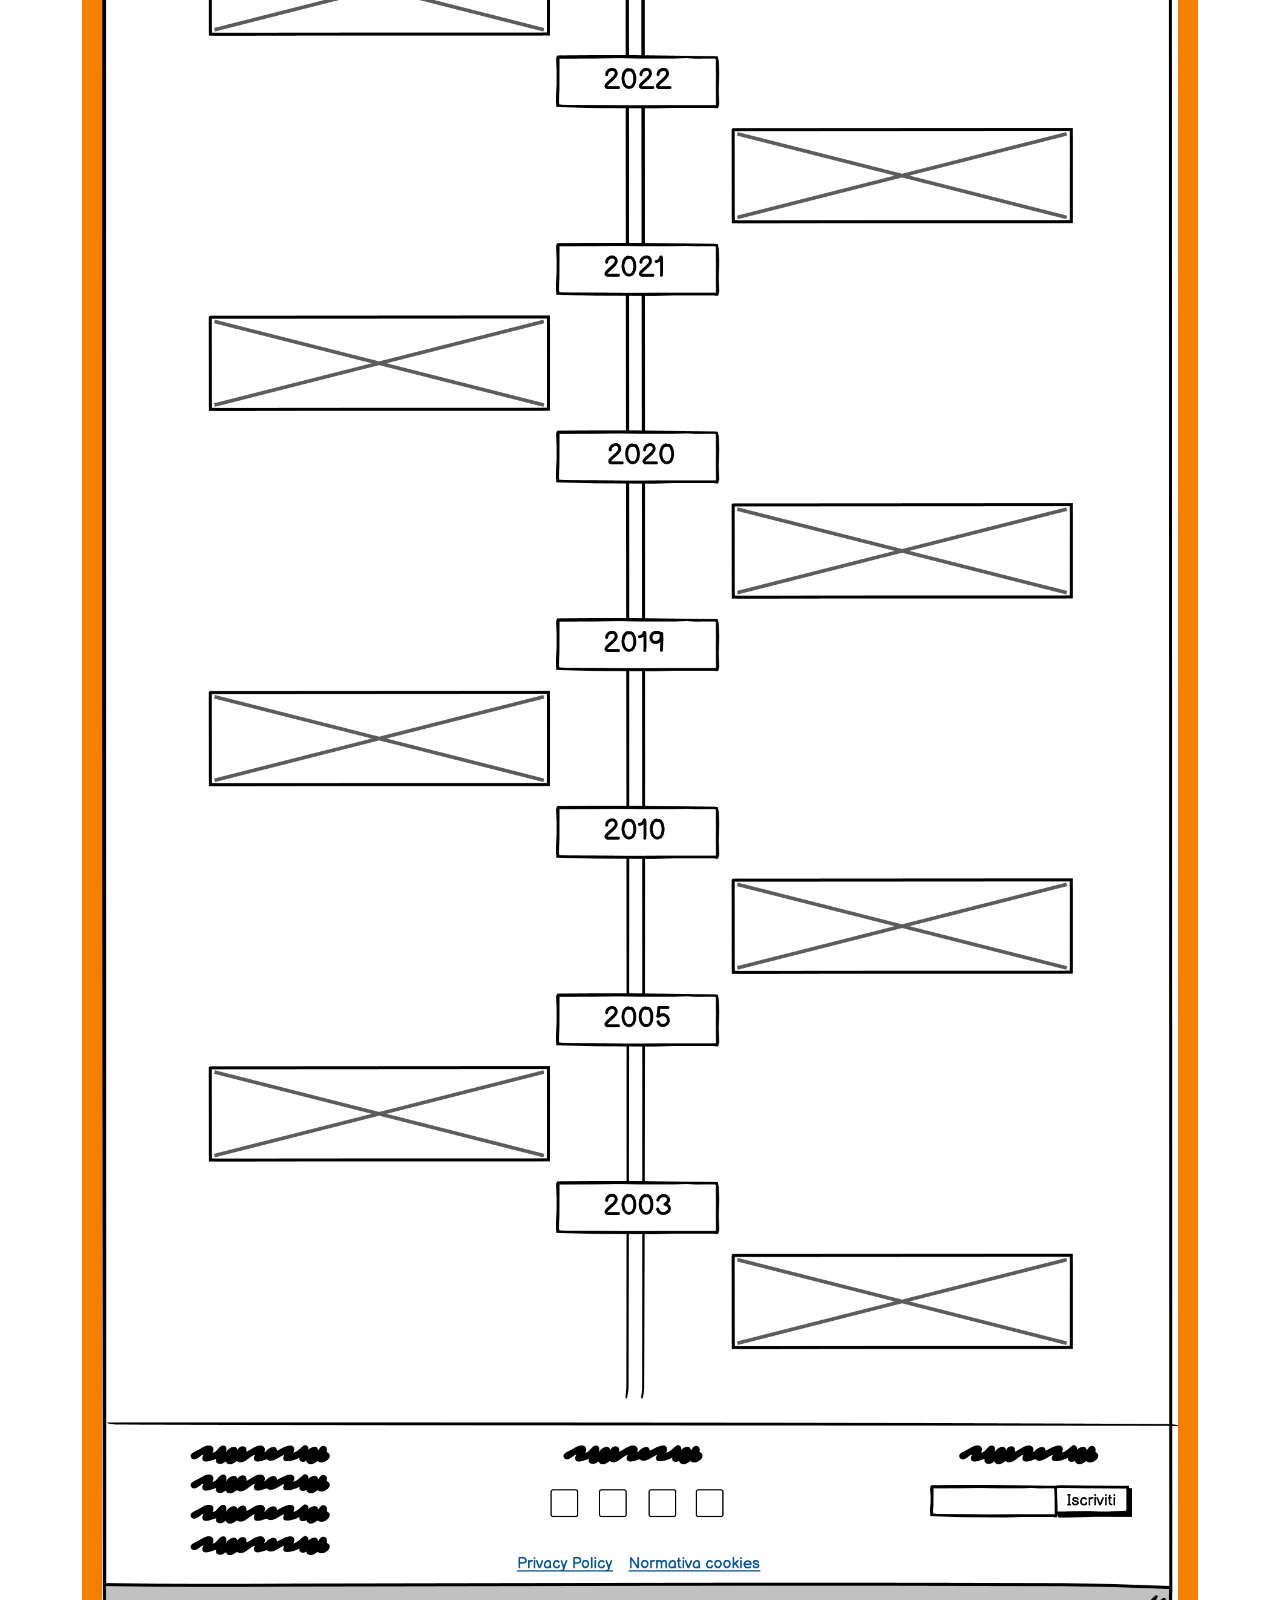
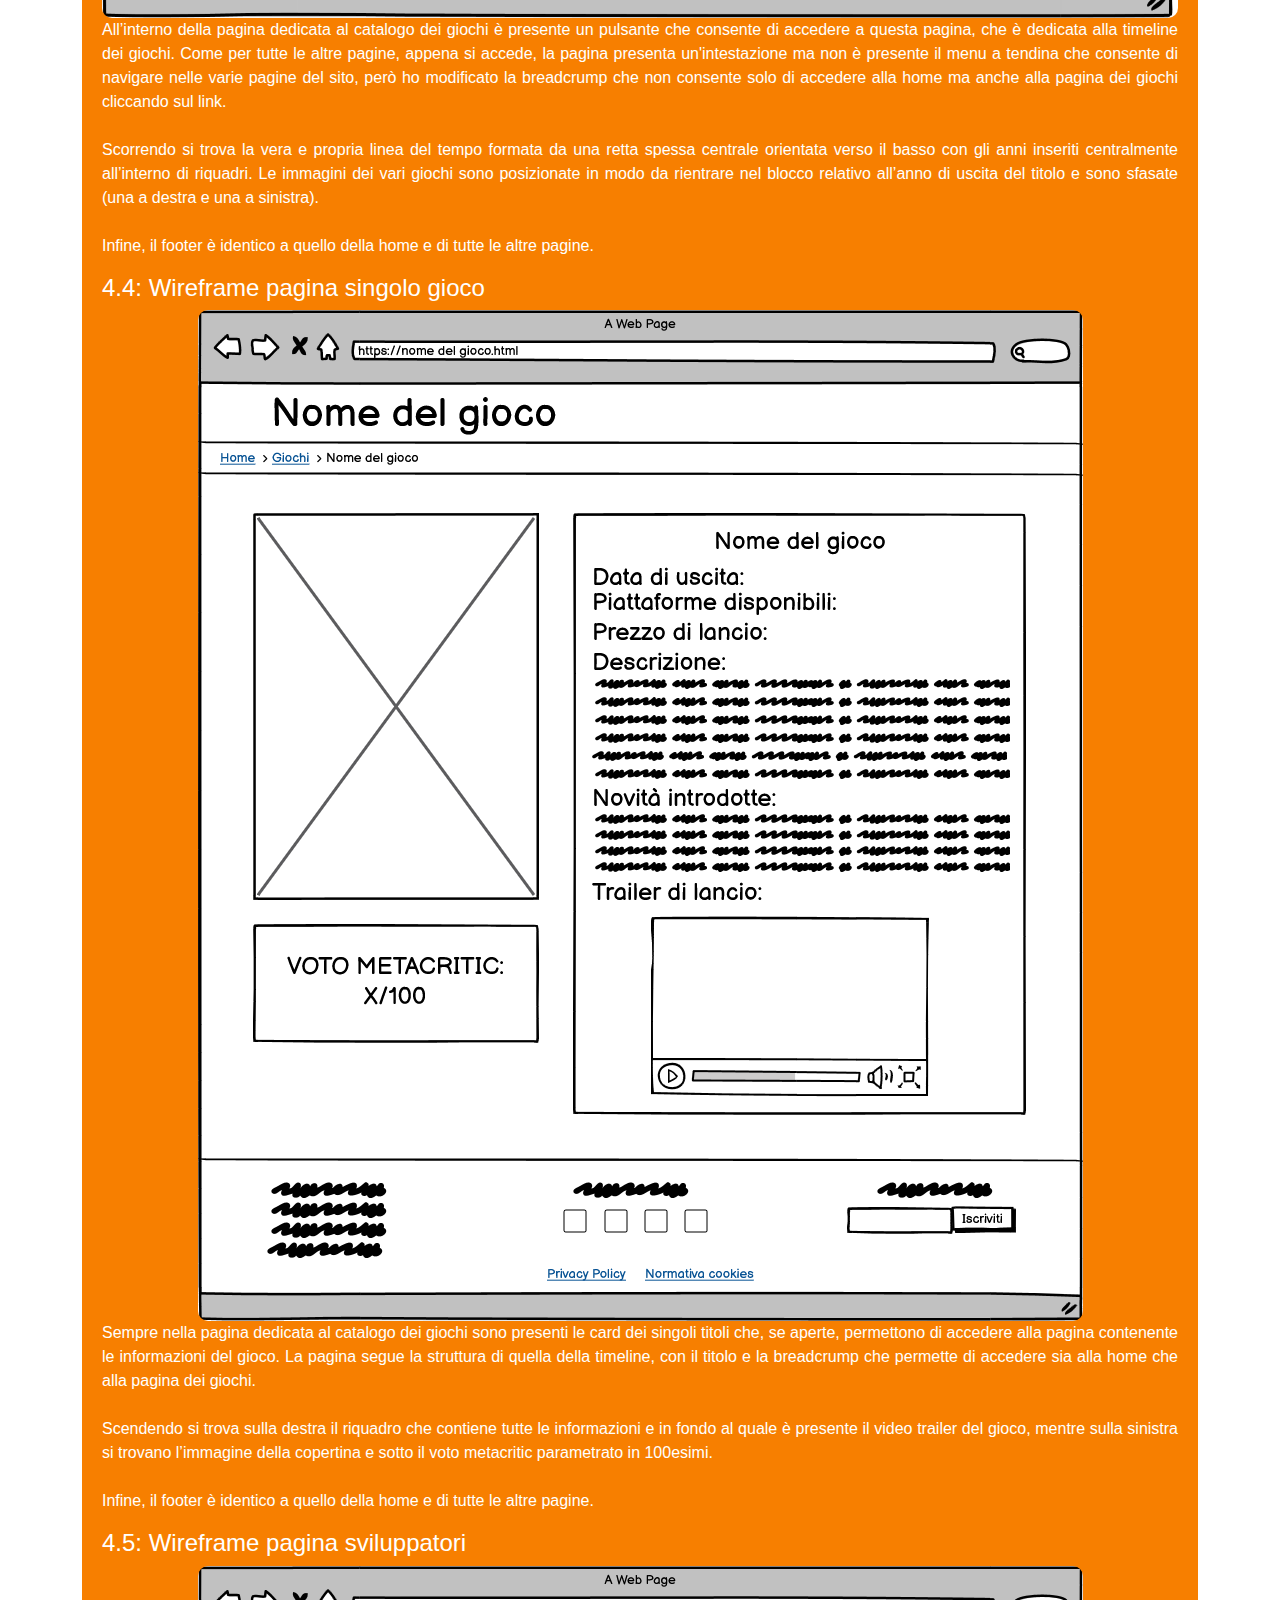
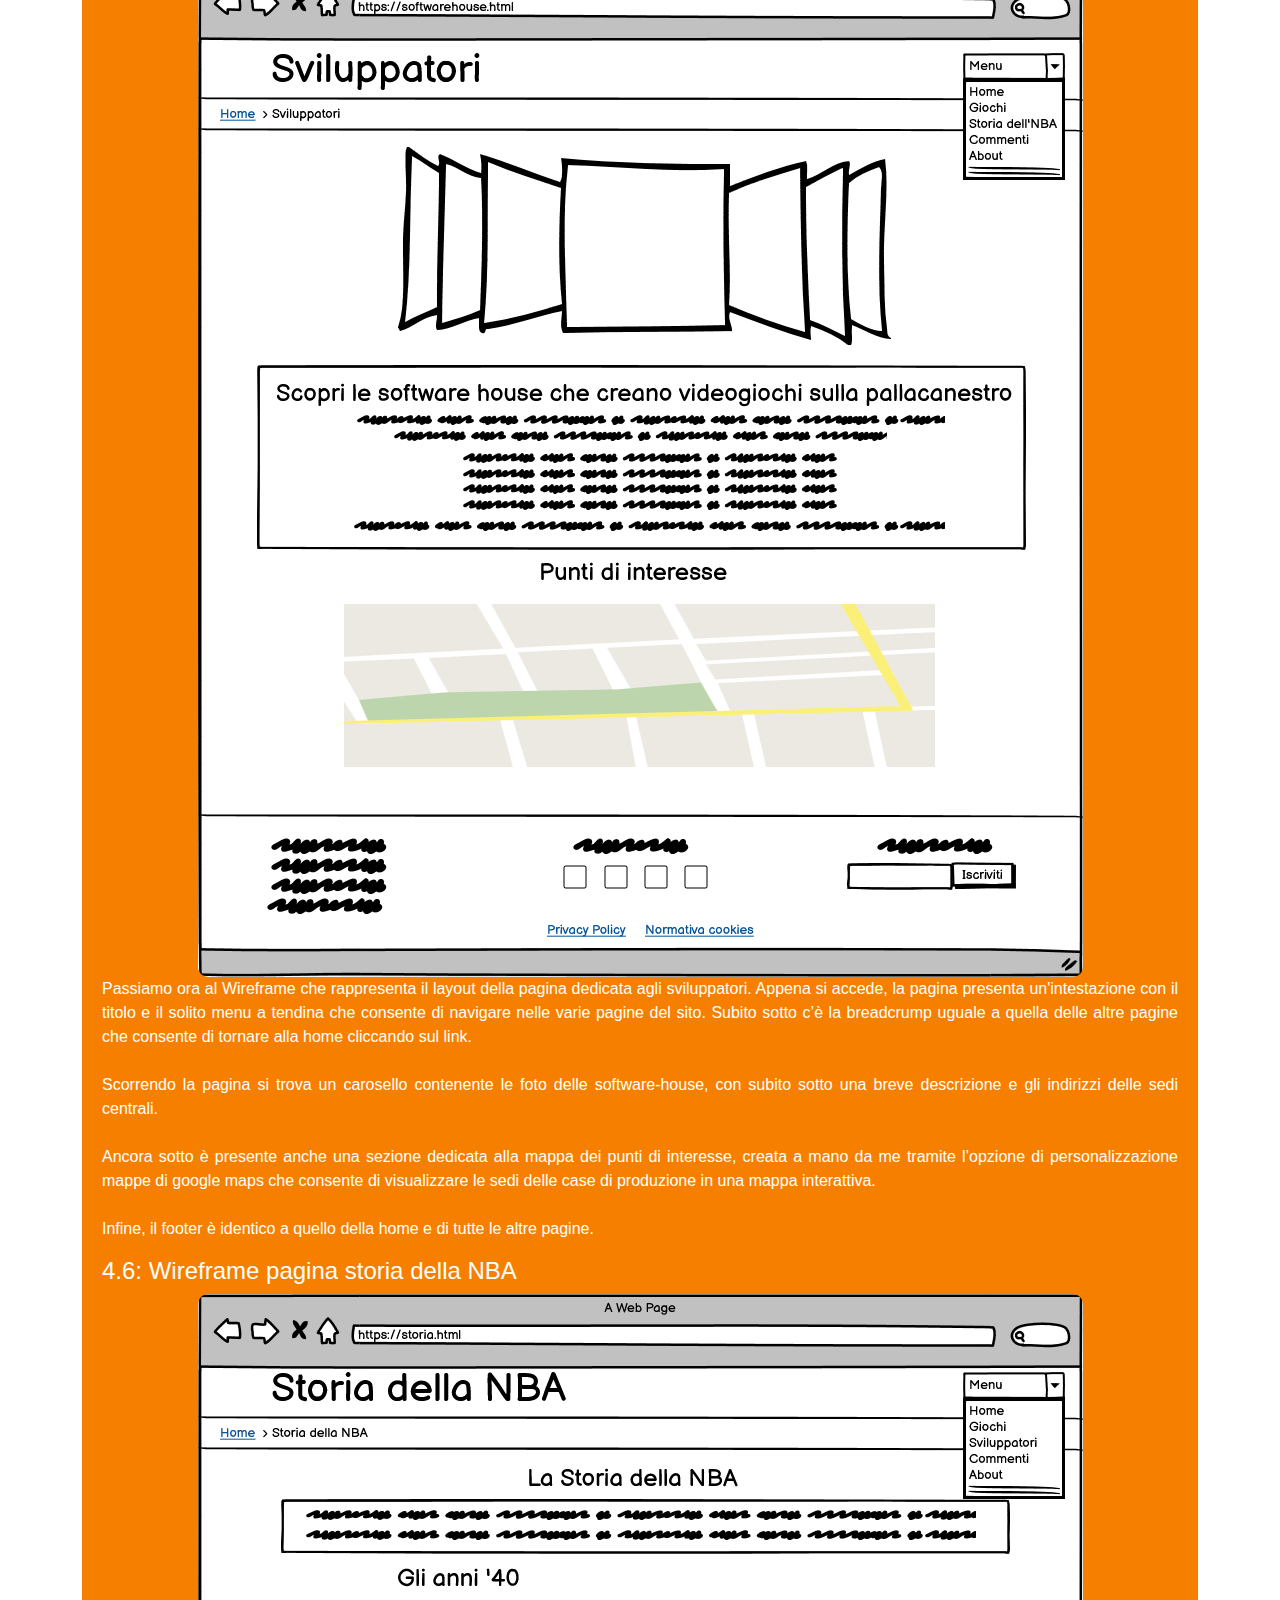
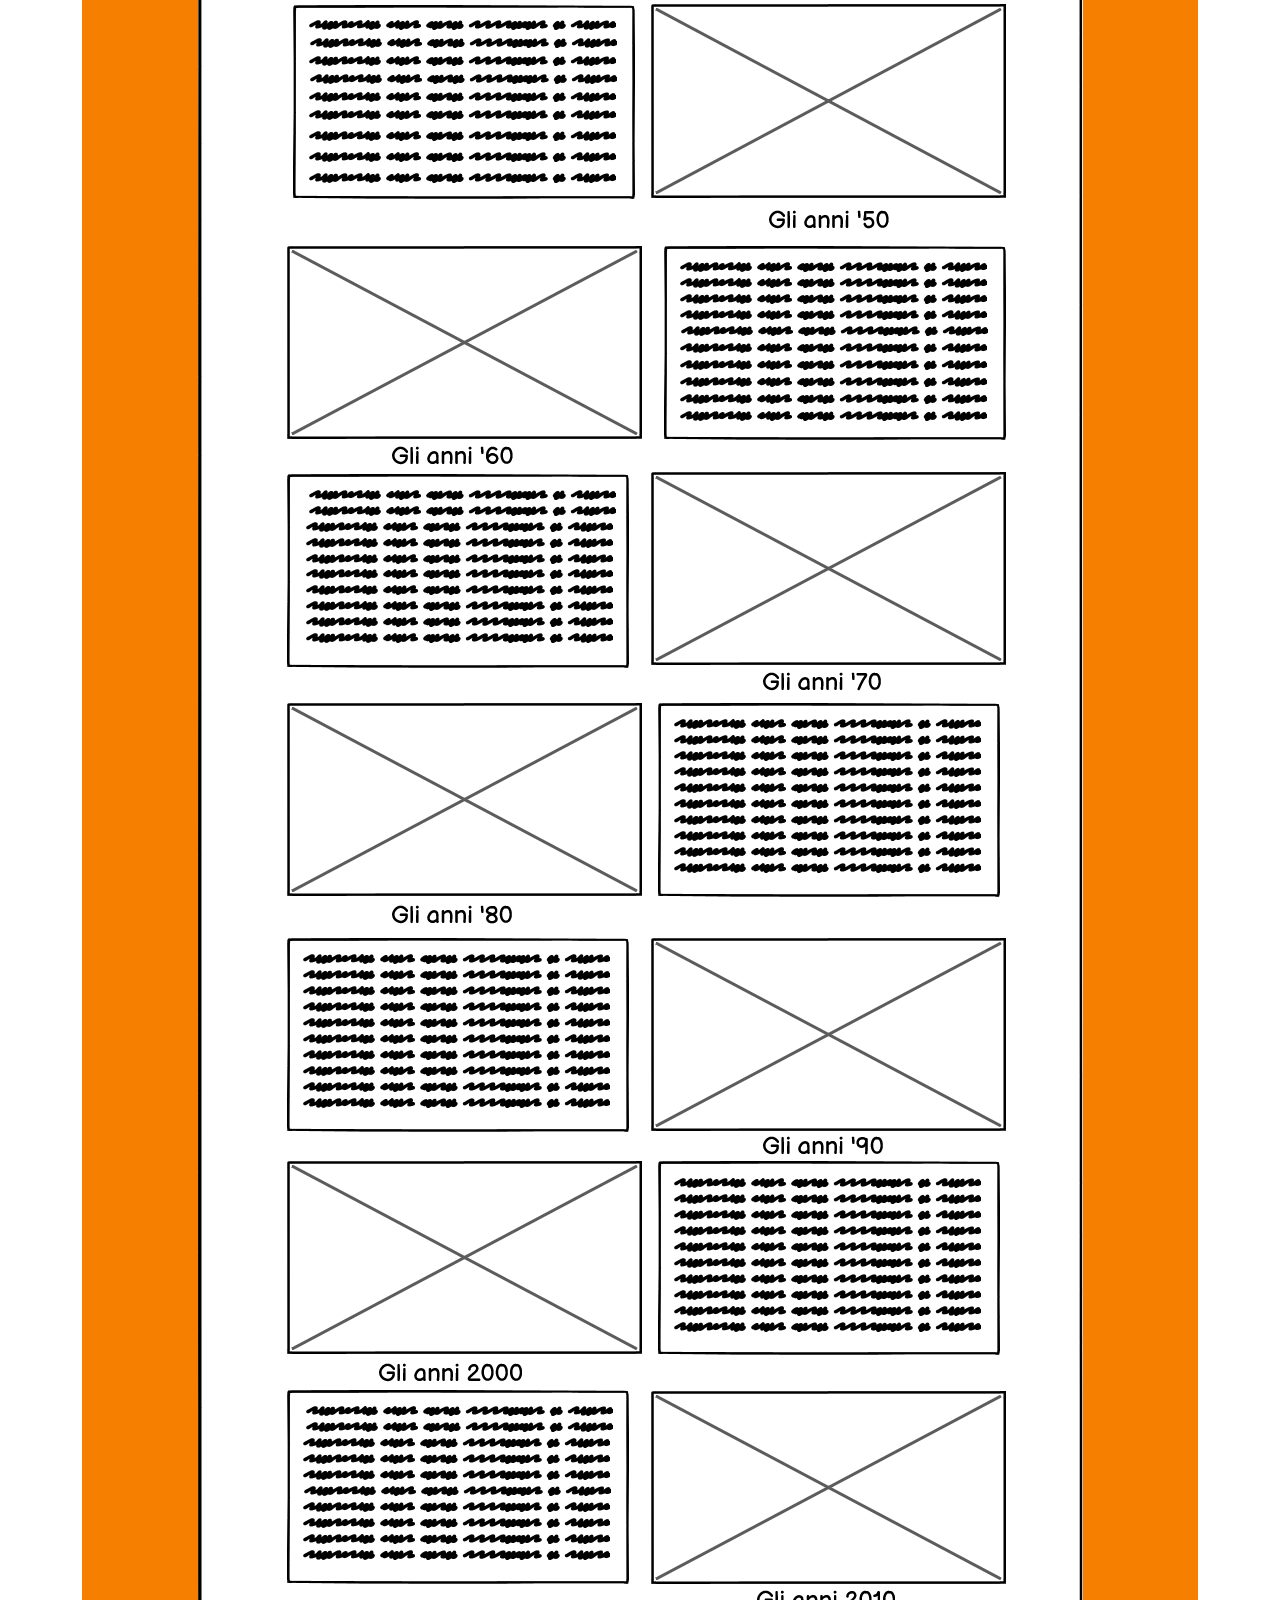
==== commit 57da83d4: "Add files via upload" ====
--- a/about.html
+++ b/about.html
@@ -74,21 +74,13 @@
             <div class="content-box mt-4">
                 <h3 id="idea">Idea (Abstract)</h3>
                 <p style="text-align: justify;">
-                    La mia idea per questo sito nasce da un'esperienza personale di qualche anno fa. Dopo aver giocato per anni alla Wii ho comprato un Pc abbastanza
-                    potente da supportare giochi di ultima generazione e mi sono chiesto se esistessero altri giochi validi sulla pallacanestro, essendo io un appassionato,
-                    oltre alla serie NBA 2k. Così mi sono messo a cercare su internet e ho trovato tantissimi siti che trattavano nello specifico videogiochi di calcio ma
-                    nessuno che trattasse la pallacanestro, in particolare in lingua italiana. Allora partendo da questa idea ho deciso di creare un sito che trattasse 
-                    l'argomento in modo preciso e puntuale ma senza fornire tante informazioni inutili e poco interessanti come avviene negli store digitali (in cui tra l'altro
-                    di norma si trovano informazioni esclusivamente sui giochi recenti) il tutto realizzato con un design moderno ma che strizzi un occhio al passato.
-                    Inoltre mi sono soffermato a riflettere riguardo a cosa si può reputare argomento umanistico e cercando su internet la definizione ho trovato:
-                <br>Una materia o disciplina si definisce umanistica quando si concentra sull'esplorazione dell'essere umano, della sua cultura, delle sue emozioni, 
-                    della sua storia, della sua linguistica, delle sue espressioni artistiche e delle sue ideologie. 
-                <br>
-                <br>Personalmente ritengo che i videogiochi rientrino a pieno in questa categoria in quanto non vengono realizzati solo da programmatori, ma anche da dei team 
-                    artistici che si occupano dei disegni, della scrittura della trama, della realizzazione dei personaggi e di tutto ciò che è estraneo alla pura programmazione
-                    del software. Inoltre spesso i videogiochi pongono l'accento su tematiche sociali, e sulla cultura dell'essere umano. 
-                <br>Dal mio punto di vista anche lo sport è una forma d'arte e il basket ha al suo interno la presenza molto marcata della cultura hip-hop americana, dunque 
-                    ho reputato potesse essere una buona idea unire le due cose in un unico progetto.
+                    L'idea alla base di questo sito è quella di unire due mondi, ossia quello dello sport pallacanestro e quello dei videogiochi, che apparentemente potrebbero 
+                    sembrare molto distanti ma in realtà hanno molti punti in comune. Una dimostrazione di questo fatto è sicuramente la collaborazione che va avanti da più di
+                    vent'anni tra la NBA e le case di sviluppo 2K Games e EA sports, ma anche la recente implementazione di hilights durante le partite della NBA realizzate dalla
+                    Disney sostituendo i giocatori reali con personaggi immaginari come Pippo, Pluto e Paperino come se si fosse in un videogioco.
+                    Un sito dedicato ai videogiochi di pallacanestro potrebbe quindi fungere da punto di incontro tra passione sportiva e digitale. Oltre a 
+                    offrire recensioni e guide, potrebbe essere un ottimo punto di incontro tra chi gioca nella vita reale e chi invece è appassionato ma non ha tempo o
+                    non ha le capacità per giocare a livello agonistico. 
                 </p>
                 
                 <h3 id="brief">1. Brief (Pianificazione)</h3>
@@ -167,6 +159,16 @@
                     	<li>Leghe e competizioni: Oltre alla lega generale, gli utenti possono partecipare a leghe private con amici e competere in tornei e coppe interne.</li> 
                     </ul>
                     Tuttavia, Dunkest si focalizza principalmente sull'aspetto del fantabasket, offrendo meno contenuti informativi sui giochi stessi o sulle software house che li producono. 
+                <br><a href="https://www.operationsports.com" target="_blank">operationsports - Sezione Giochi di Basket</a>
+                <br>Operation Sports è uno dei siti di riferimento per chi è appassionato di videogiochi sportivi in generale, inclusi i giochi di pallacanestro. Include:
+                    <ul>
+                        <li>Recensioni dettagliate, notizie aggiornate, forum di discussione, e contenuti dedicati alle simulazioni sportive.</li>
+                        <li>Approfondimento su giochi di sport come NBA 2K con recensioni dettagliate e articoli di analisi.</li>
+                        <li>Forum attivi dove gli utenti possono discutere strategie, aggiornamenti e patch.</li>
+                        <li>Focus sulle community: è un punto di riferimento per i giocatori che cercano consigli e aggiornamenti su giochi sportivi.</li>
+                    </ul>
+                    Il vero punto di debolezza di questo sito è il focus generico su tutti gli sport, con una navigazione che si basa sull'ordine alfabetico, e non 
+                    sulle categorie, risultando confusionaria.
                 <br><a href="https://it.wikipedia.org/wiki/Categoria:Videogiochi_di_pallacanestro" target="_blank">Wikipedia - Sezione Giochi di Basket</a>                    
                 <br>Wikipedia contiene una sezione dedicata ai videogiochi di basket, che offre un elenco di titoli rilasciati nel corso degli anni. Tuttavia, questa sezione presenta alcune limitazioni significative:
                     <ul>
@@ -384,7 +386,7 @@
                 </p>
                 <h4>5.3: Colori, icone e font</h4>
                 <p style="text-align: justify;">
-                    Il design del sito è basato su una palette di colori che rimandi fortemente ai colori della pallacanestro. L’header del titolo di ogni pagina è 
+                    Il design del sito è basato su una palette di colori che rimandi fortemente a quelli della pallacanestro. L’header del titolo di ogni pagina è 
                     stato fatto in arancione il che rimanda istantaneamente al colore del pallone da basket, la breadcrumps è stata colorata di nero per ricordare le 
                     righe presenti su ogni pallone. Le scritte sono state fatte principalmente in bianco per due motivi: il primo per favorire la leggibilità su sfondo 
                     arancione, il secondo perché il bianco è un colore chiave della pallacanestro in quanto nella quasi totalità dei campi le righe che delimitano il 
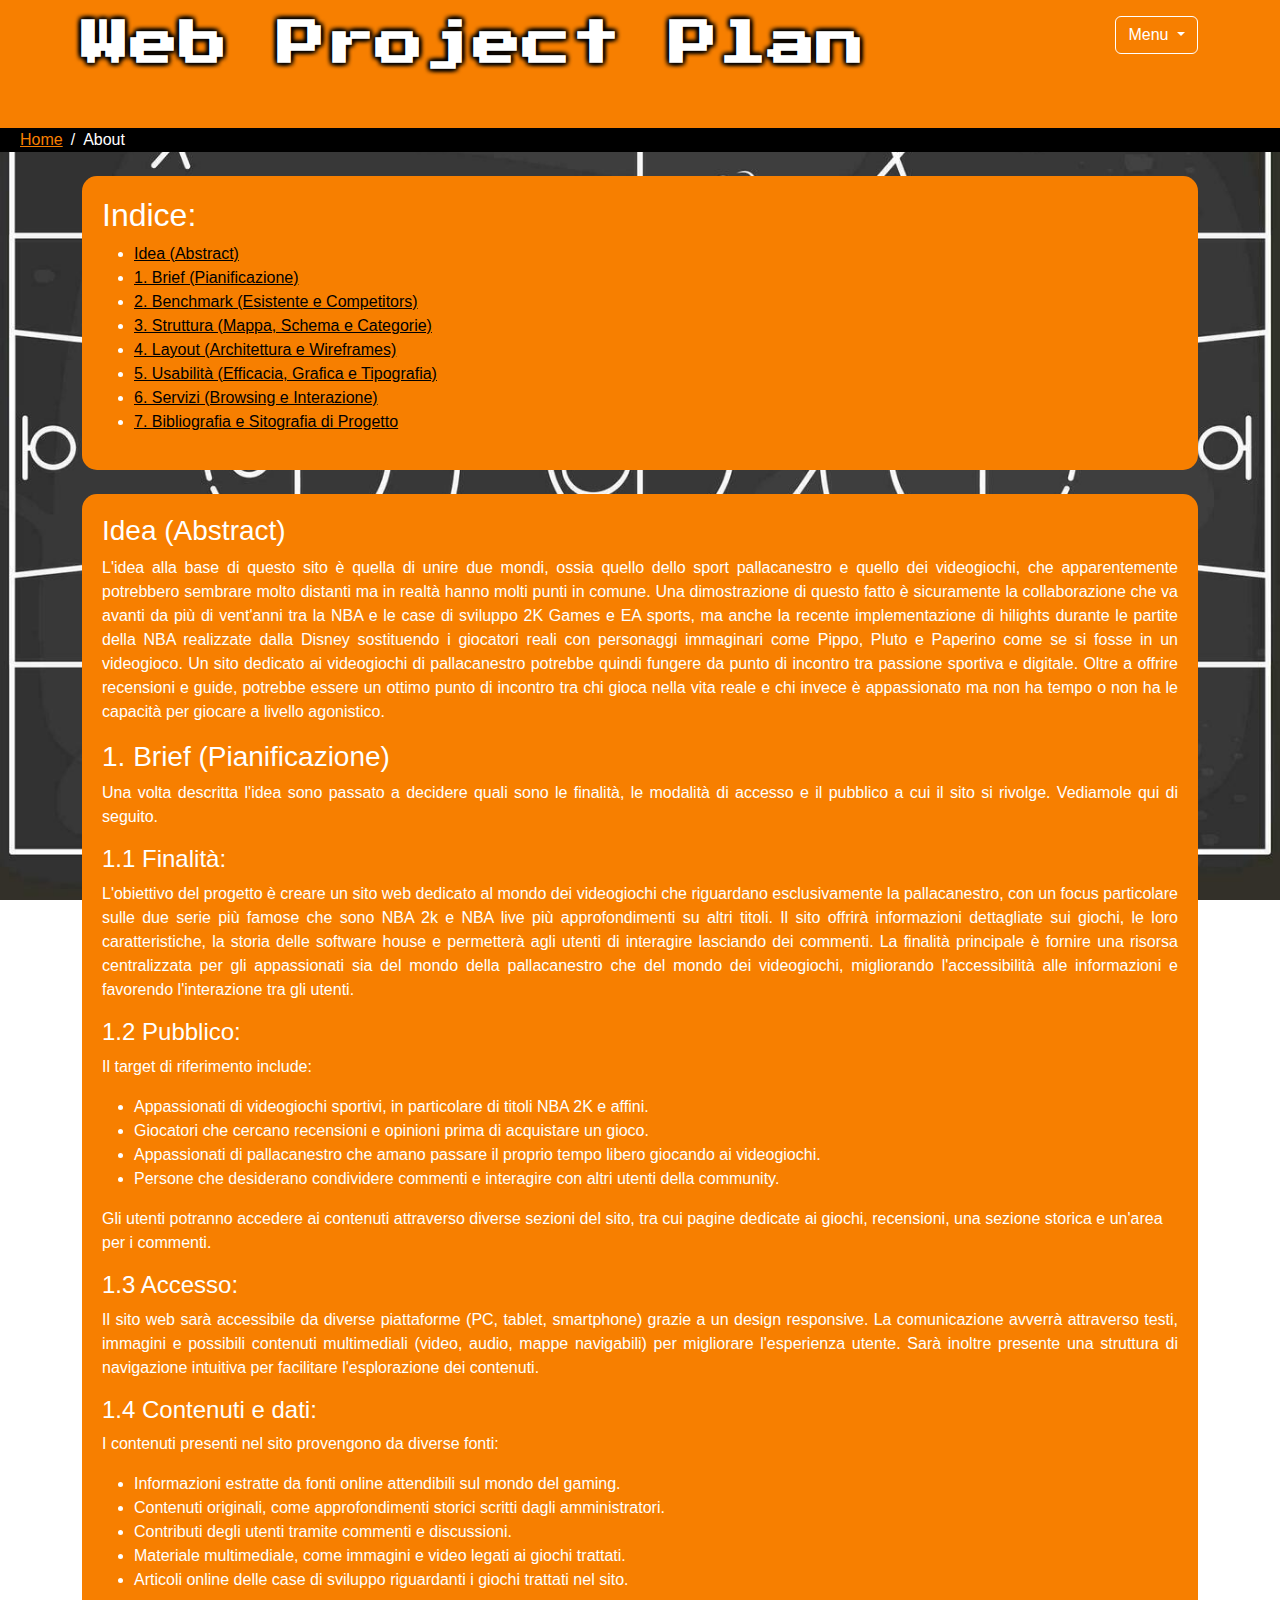
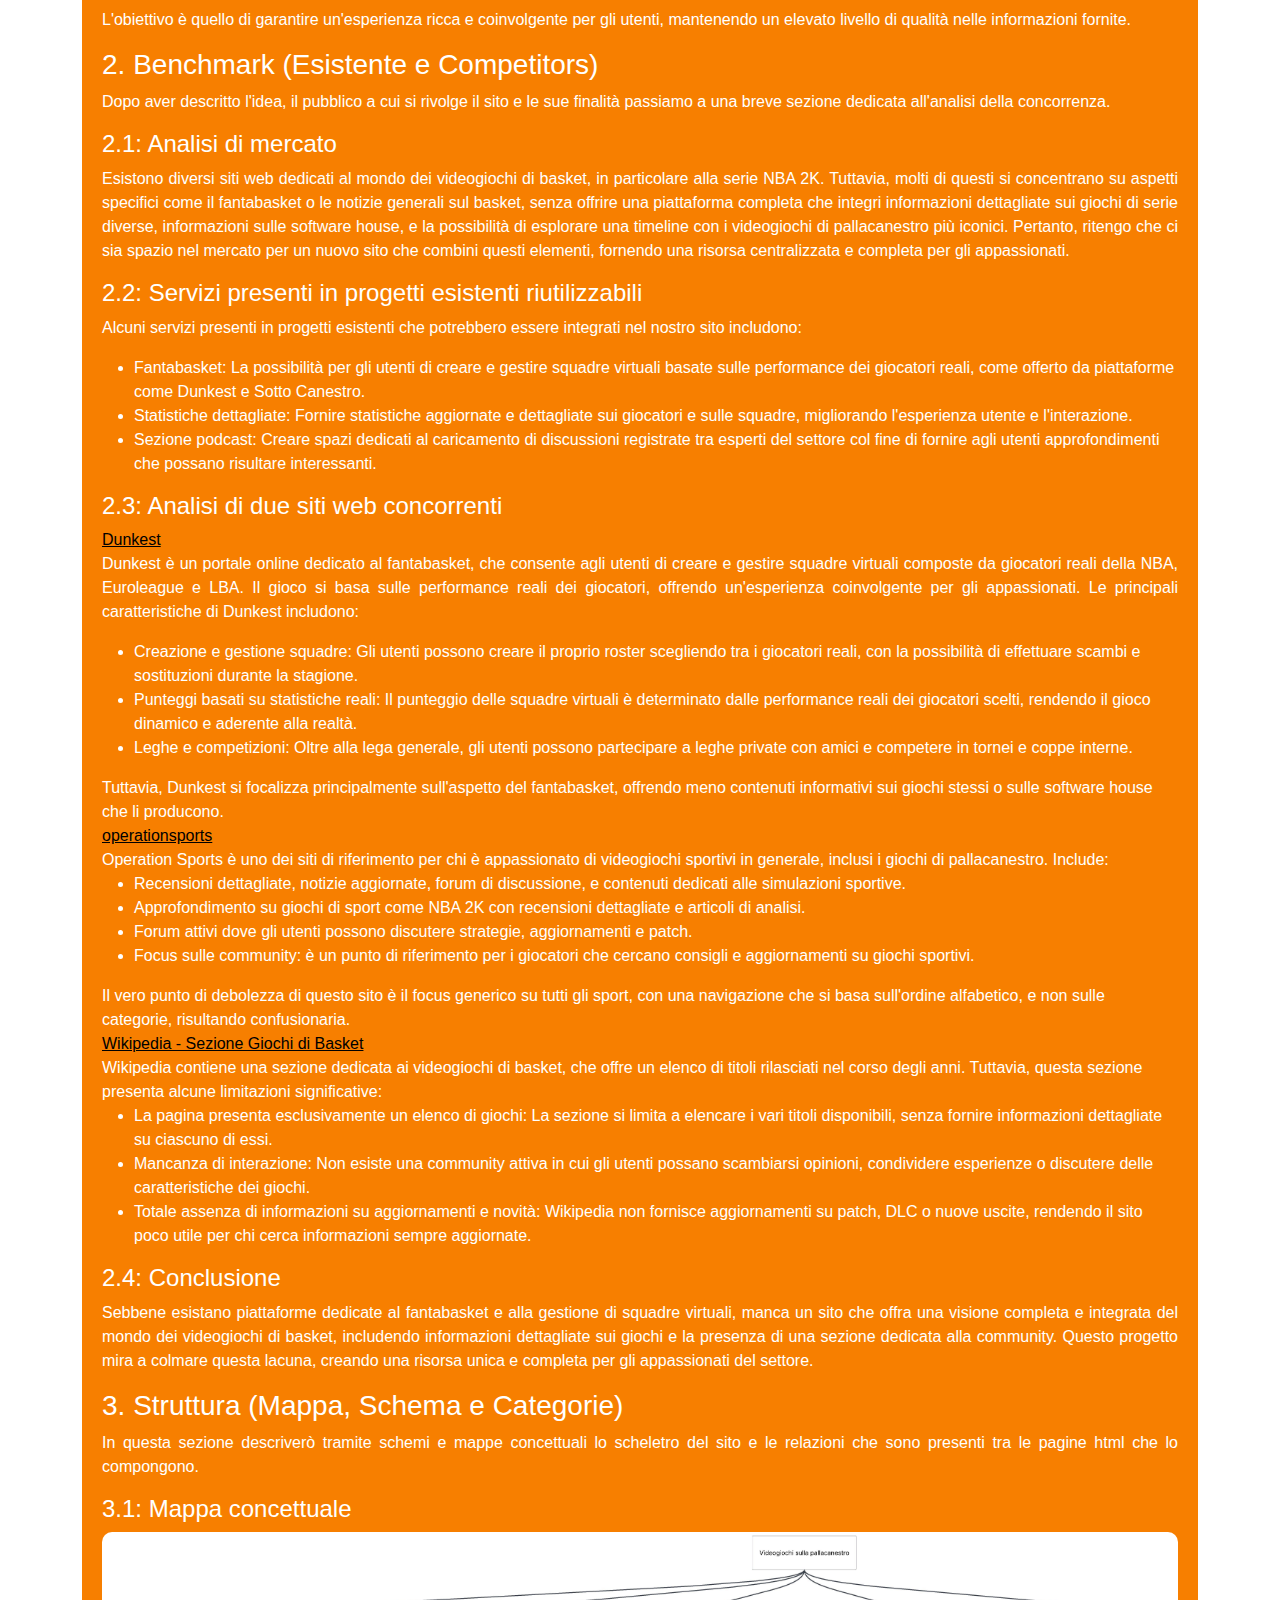
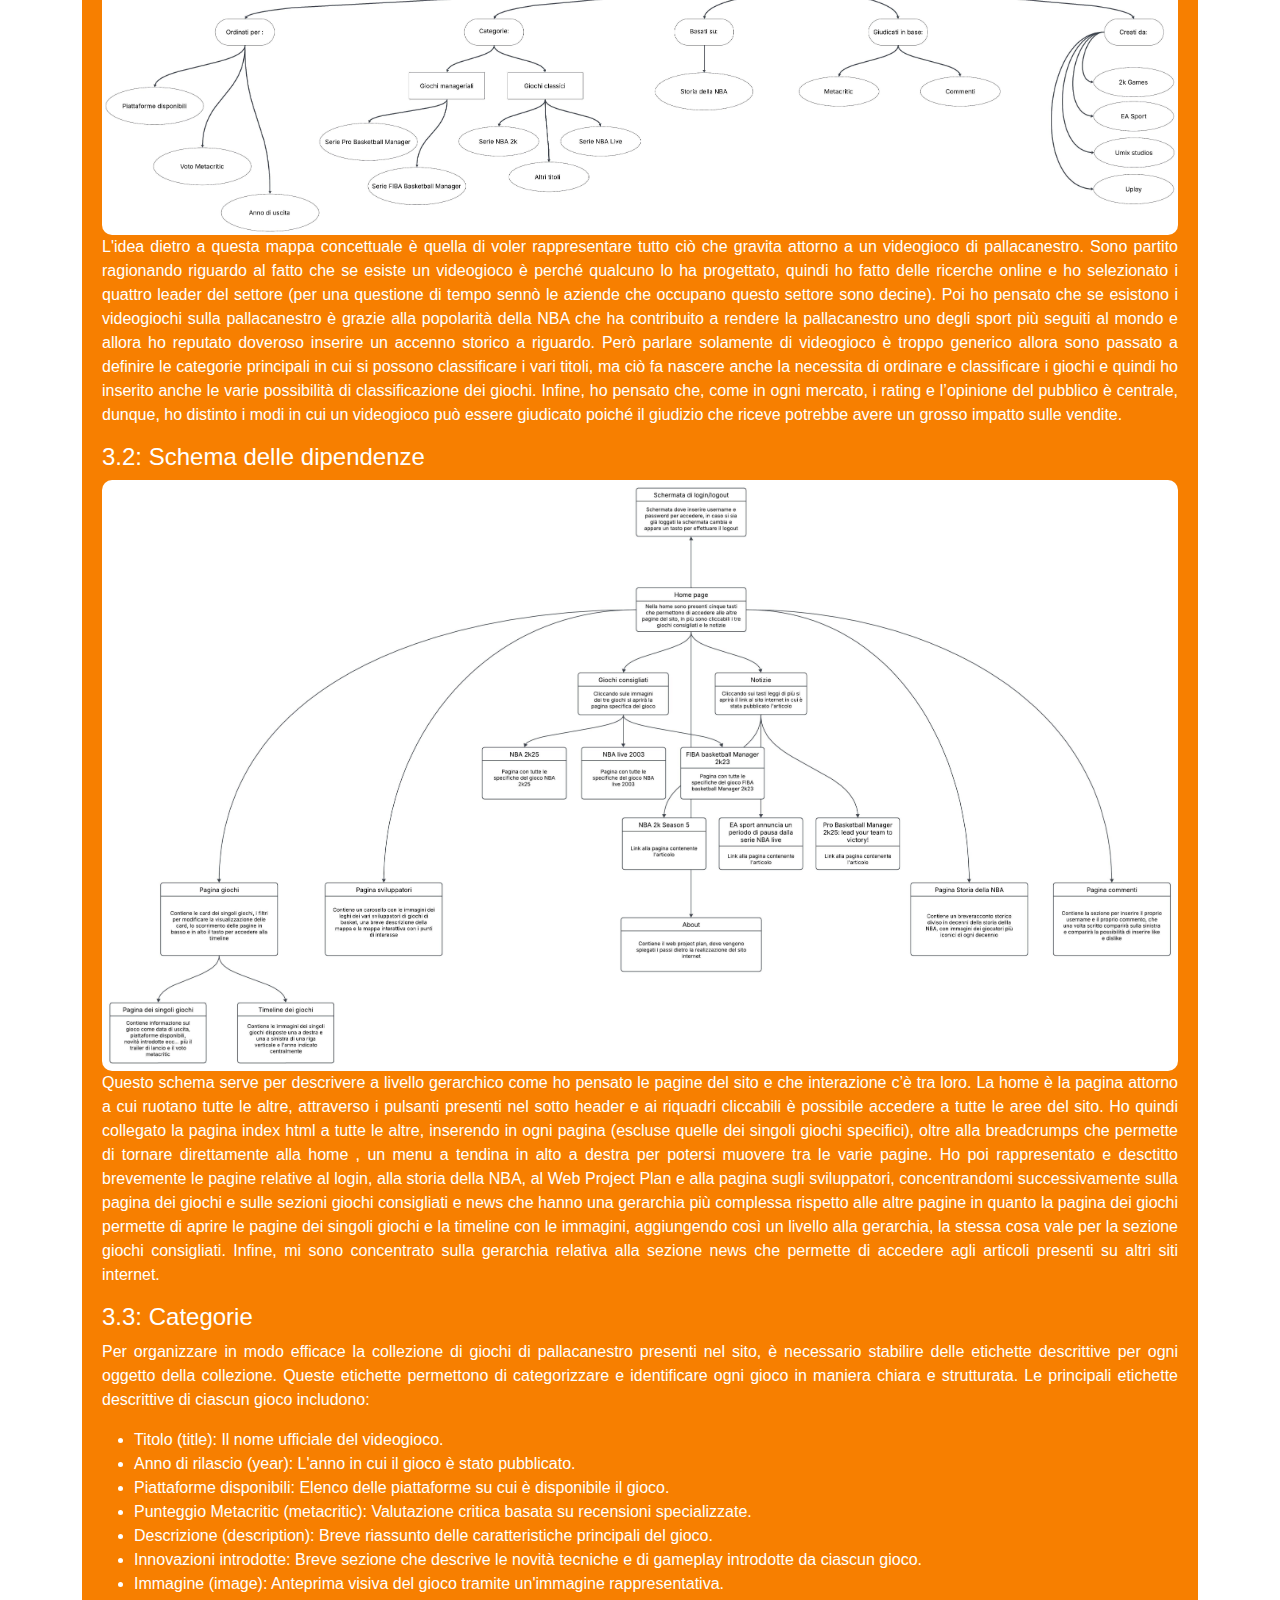
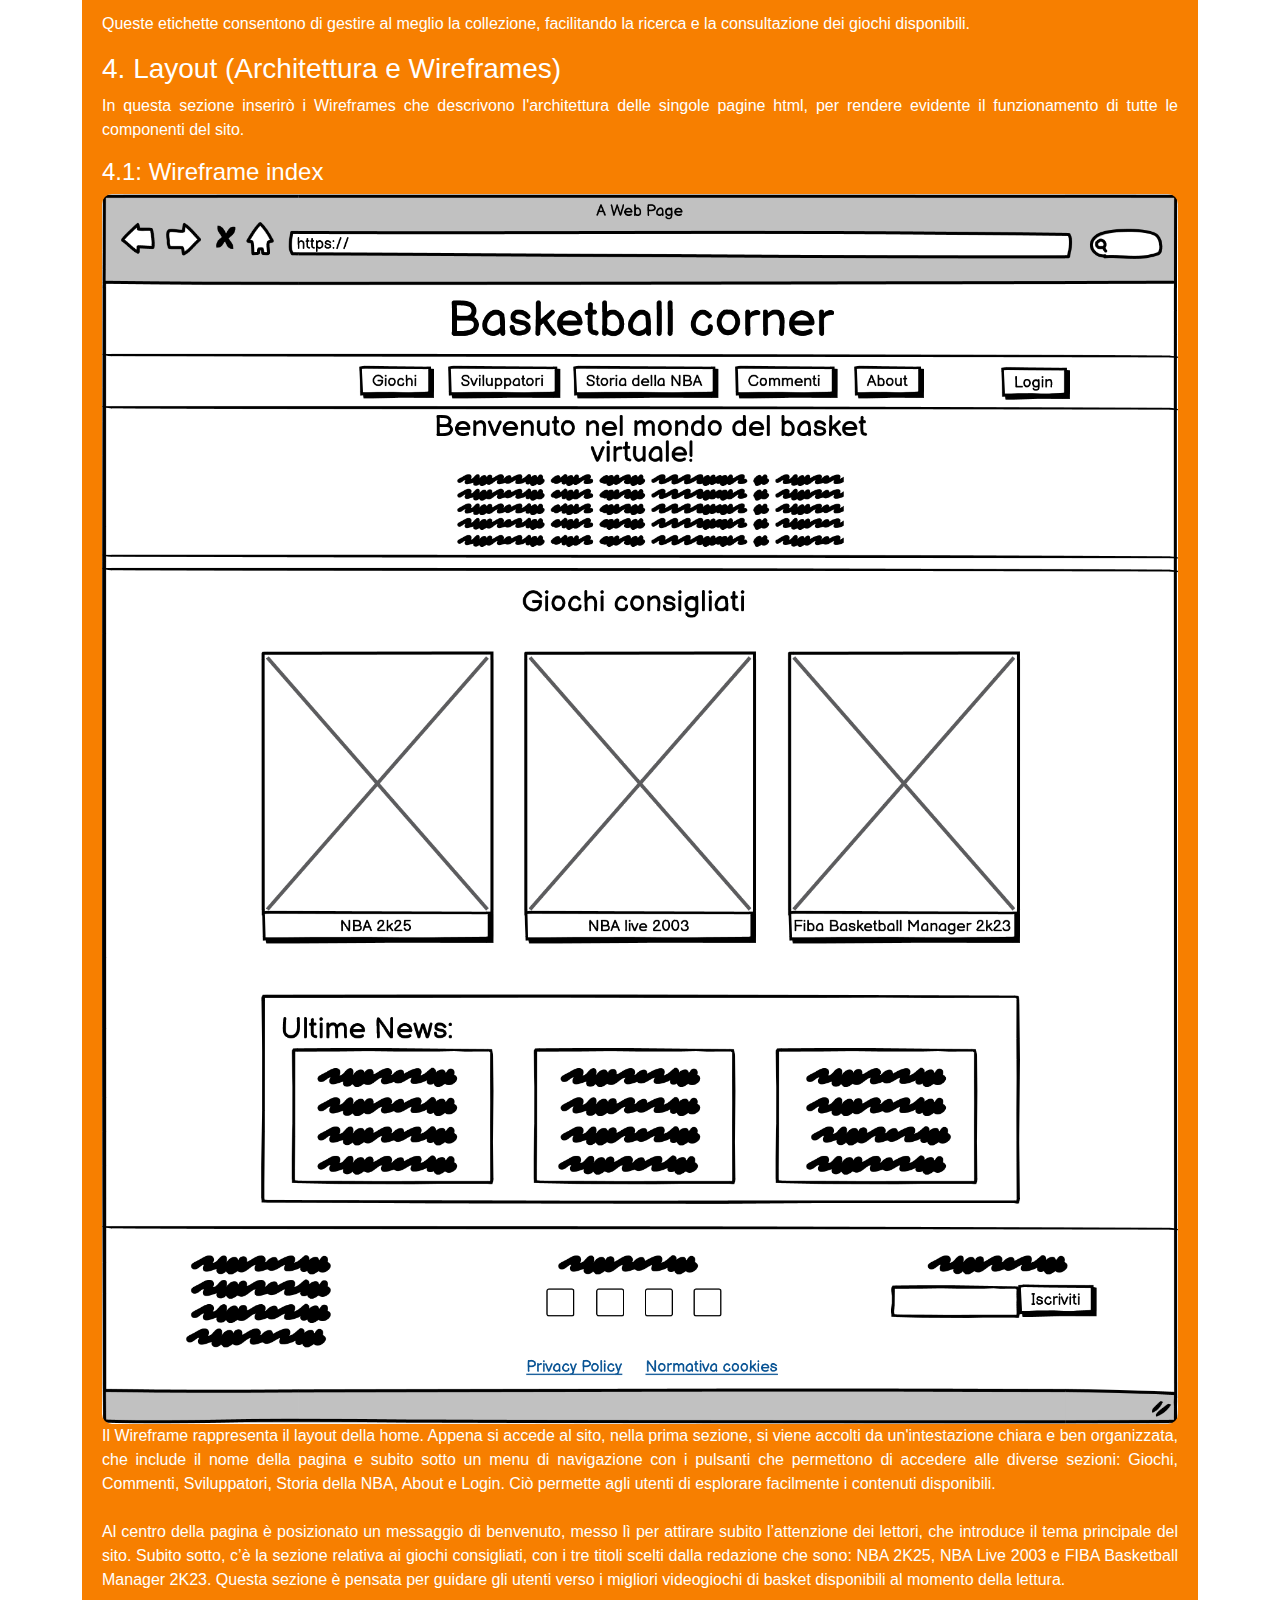
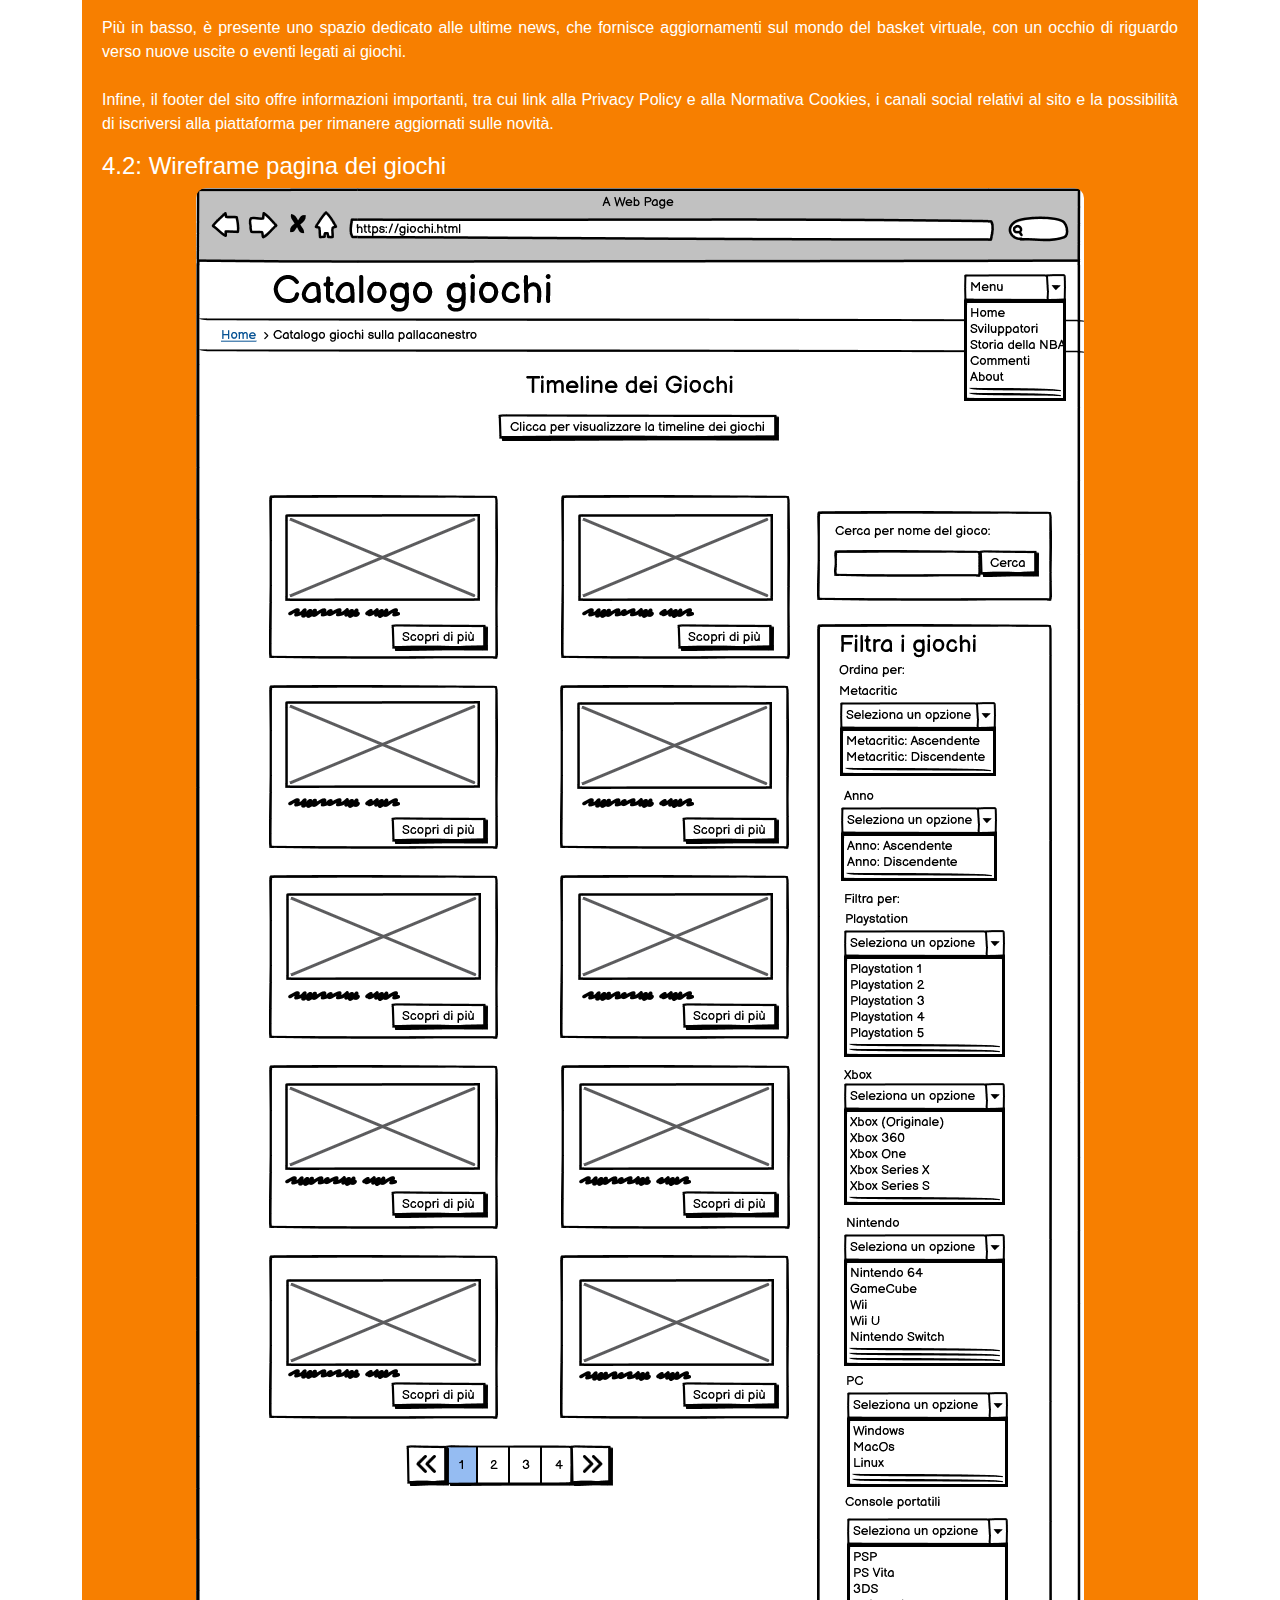
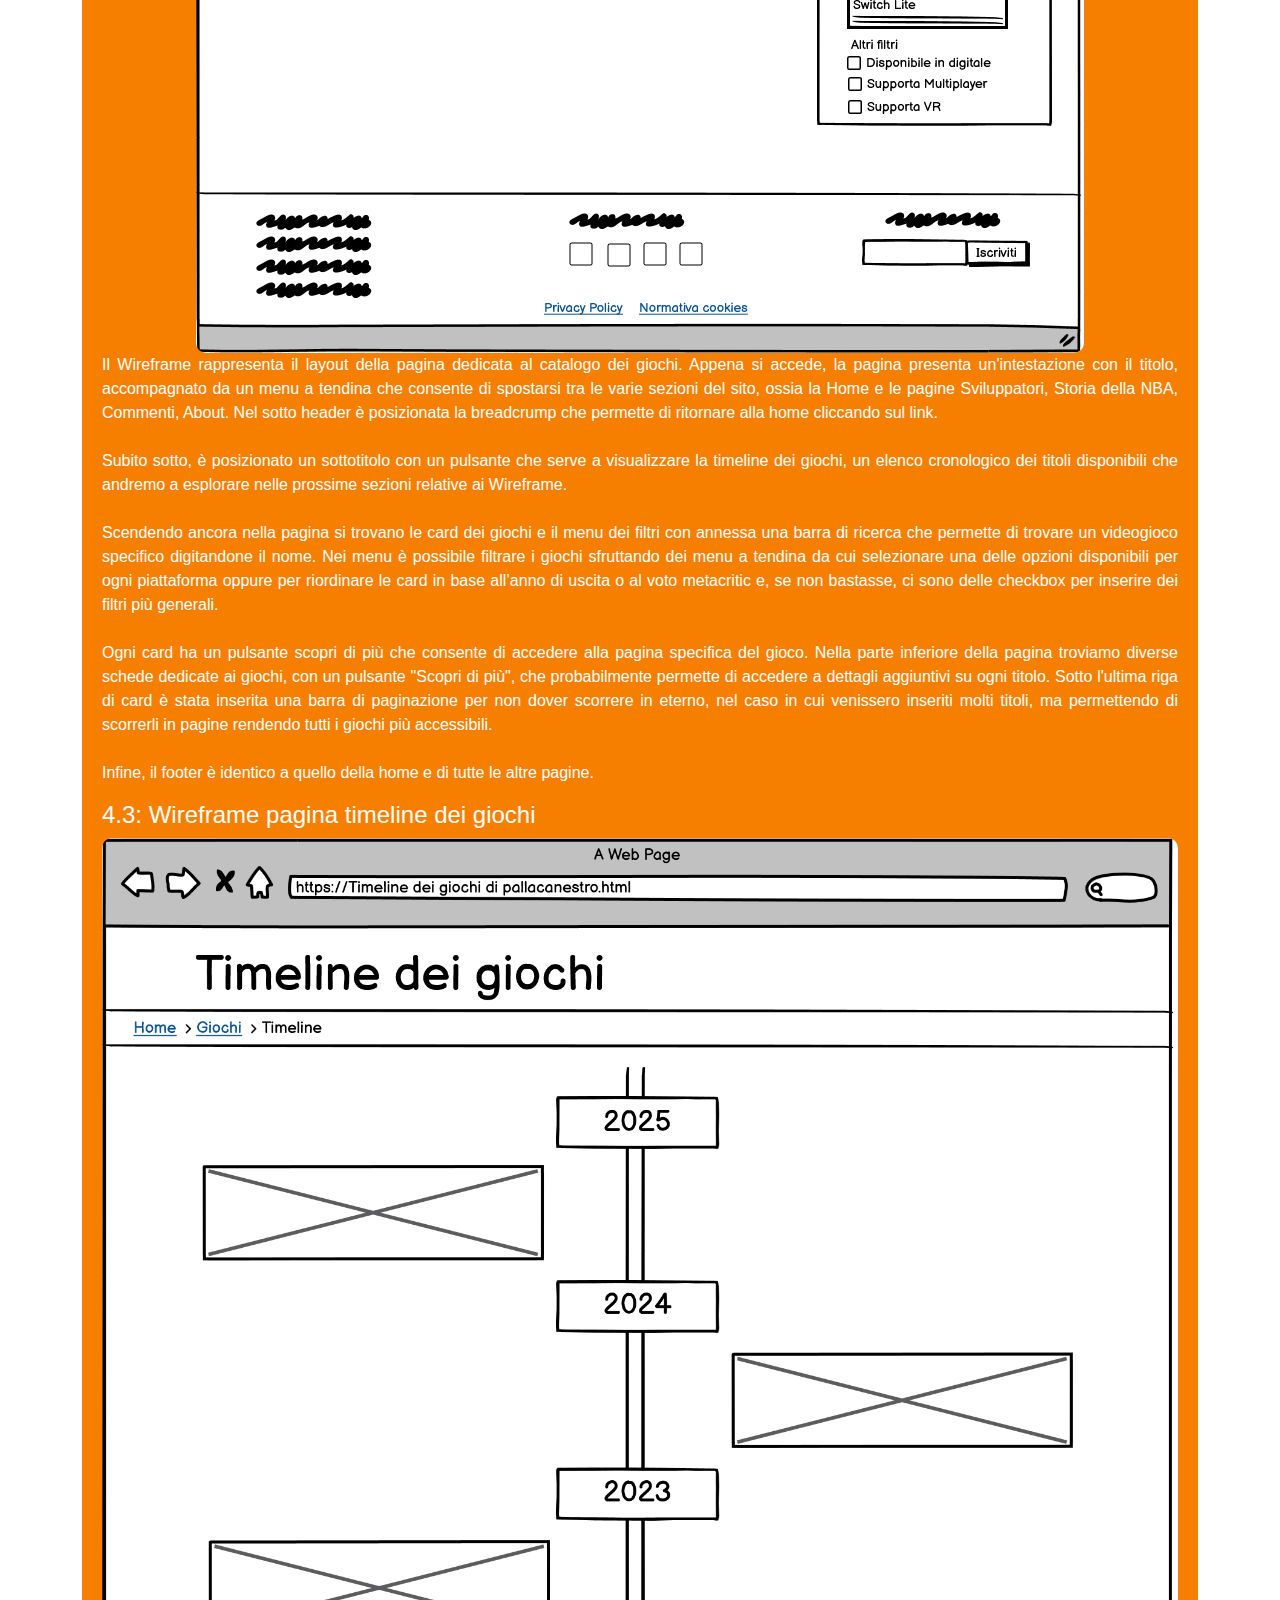
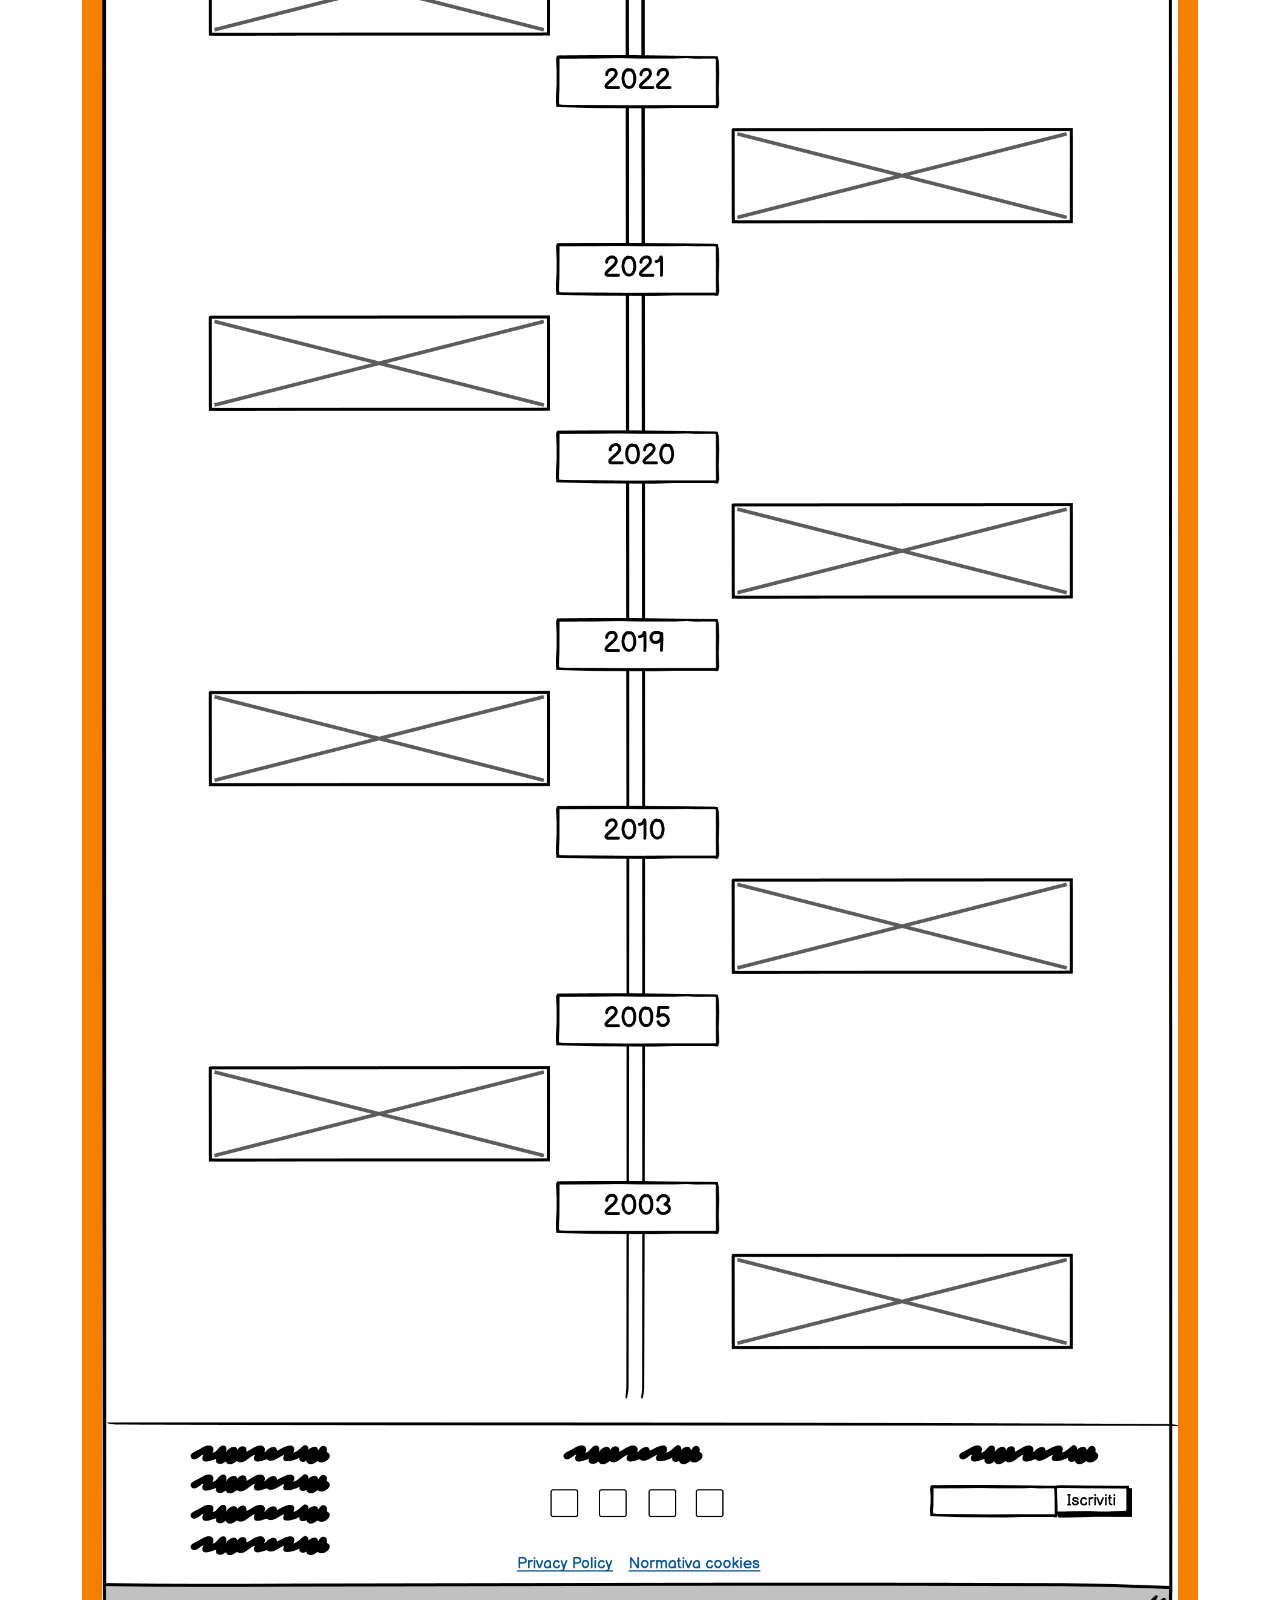
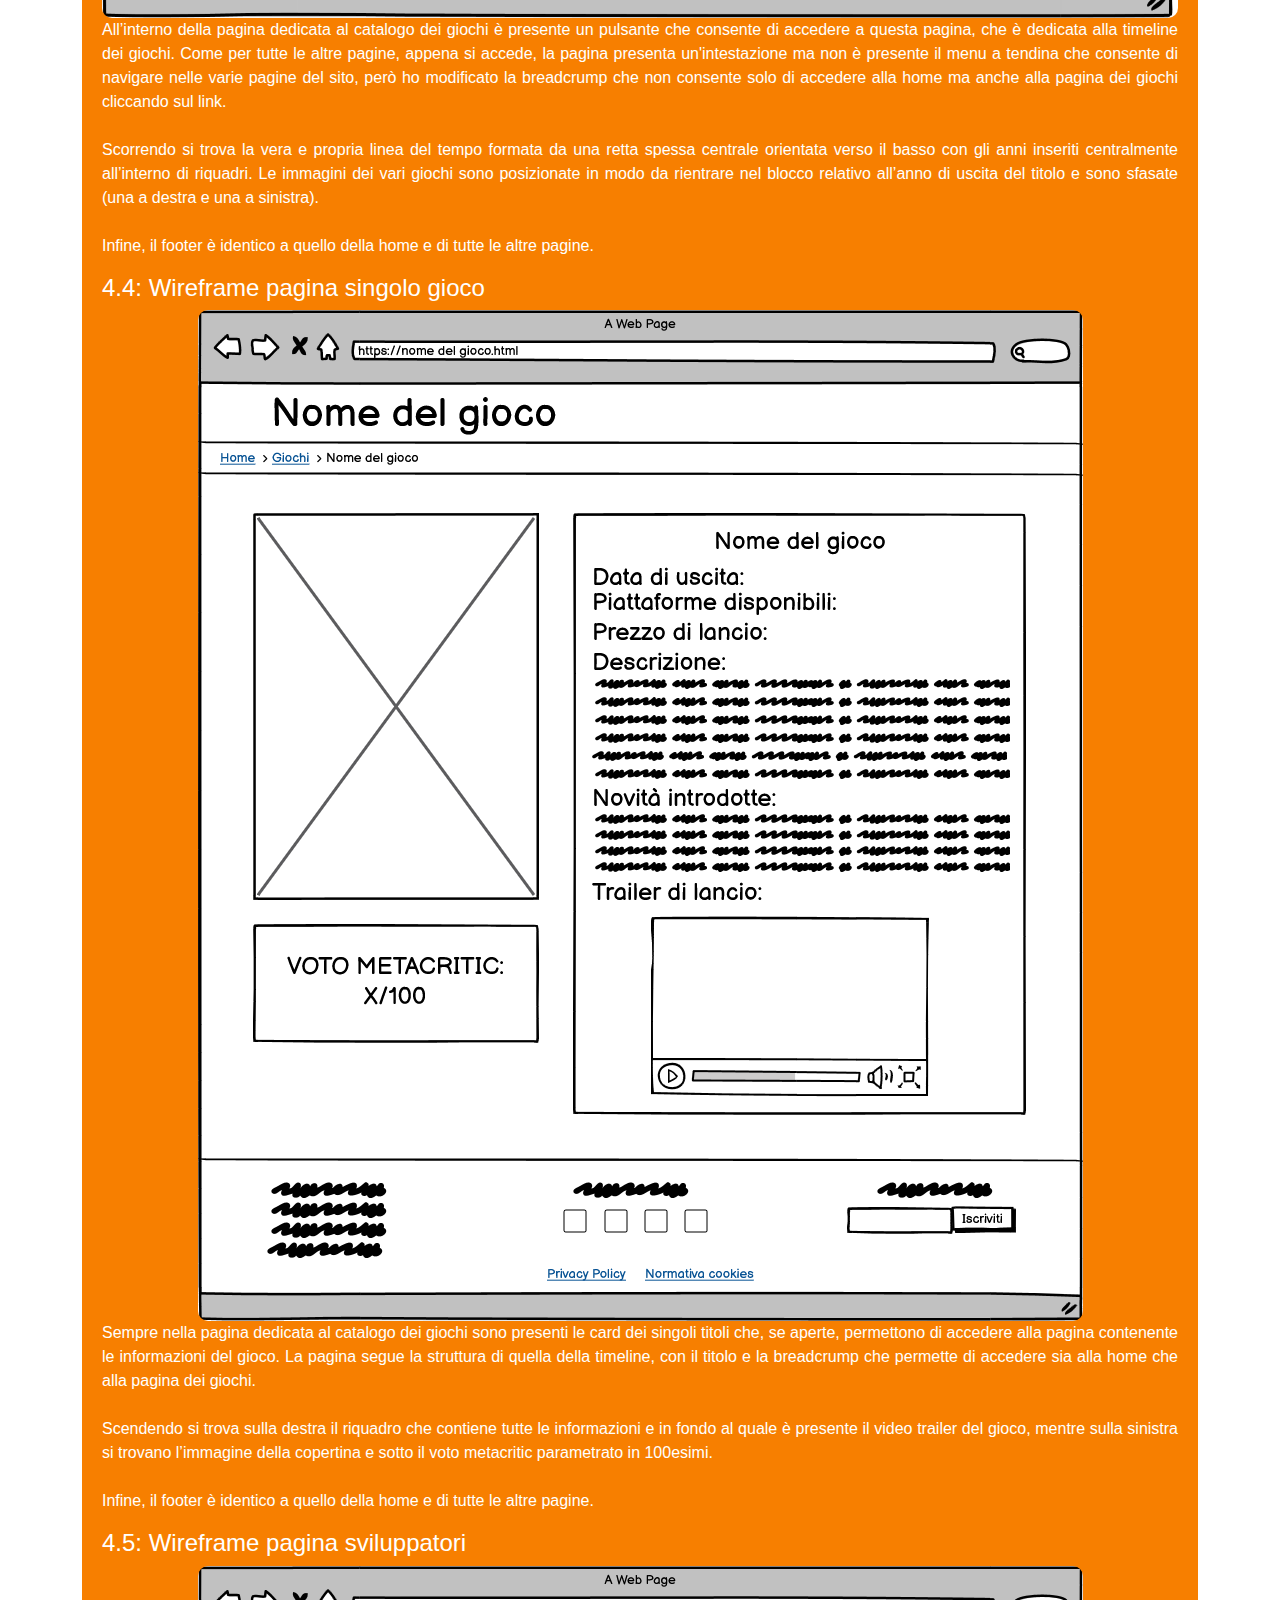
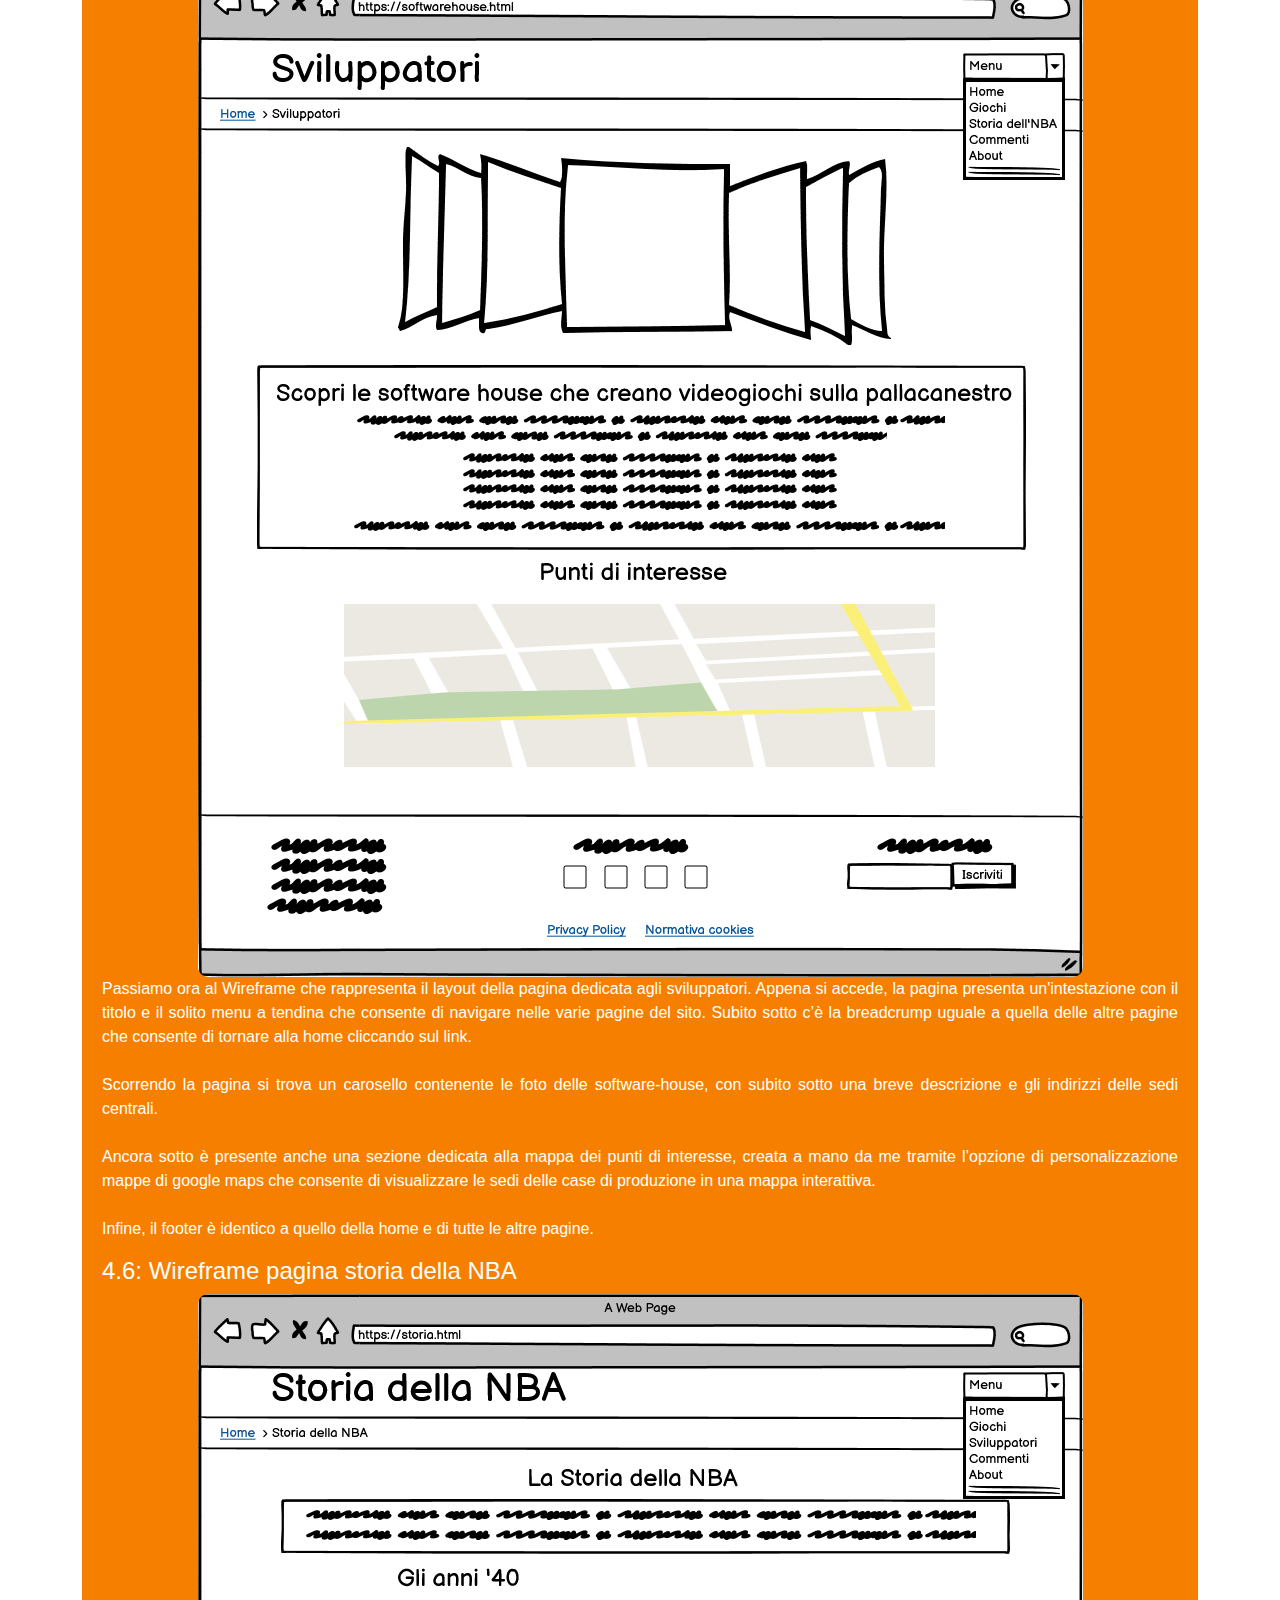
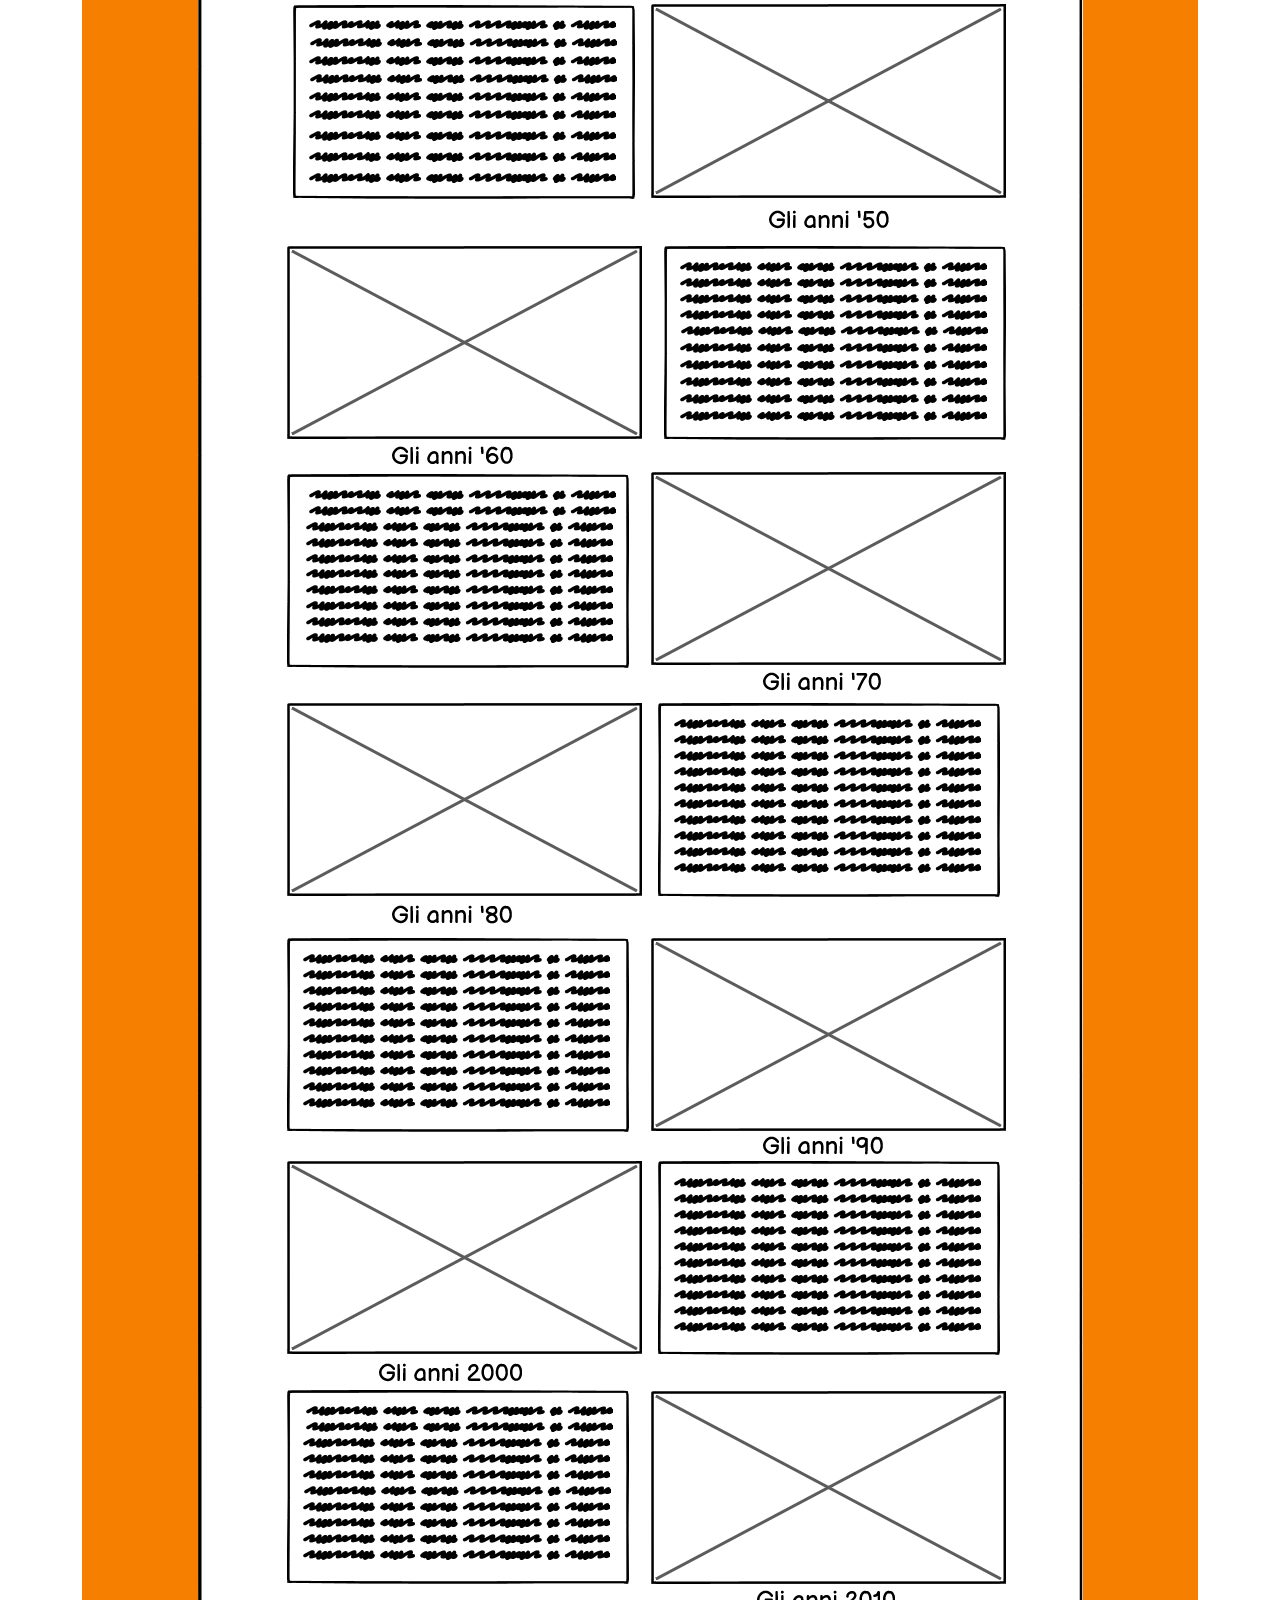
==== commit 5ece0d68: "Add files via upload" ====
--- a/about.html
+++ b/about.html
@@ -159,7 +159,7 @@
                     	<li>Leghe e competizioni: Oltre alla lega generale, gli utenti possono partecipare a leghe private con amici e competere in tornei e coppe interne.</li> 
                     </ul>
                     Tuttavia, Dunkest si focalizza principalmente sull'aspetto del fantabasket, offrendo meno contenuti informativi sui giochi stessi o sulle software house che li producono. 
-                <br><a href="https://www.operationsports.com" target="_blank">operationsports - Sezione Giochi di Basket</a>
+                <br><a href="https://www.operationsports.com" target="_blank">operationsports</a>
                 <br>Operation Sports è uno dei siti di riferimento per chi è appassionato di videogiochi sportivi in generale, inclusi i giochi di pallacanestro. Include:
                     <ul>
                         <li>Recensioni dettagliate, notizie aggiornate, forum di discussione, e contenuti dedicati alle simulazioni sportive.</li>
